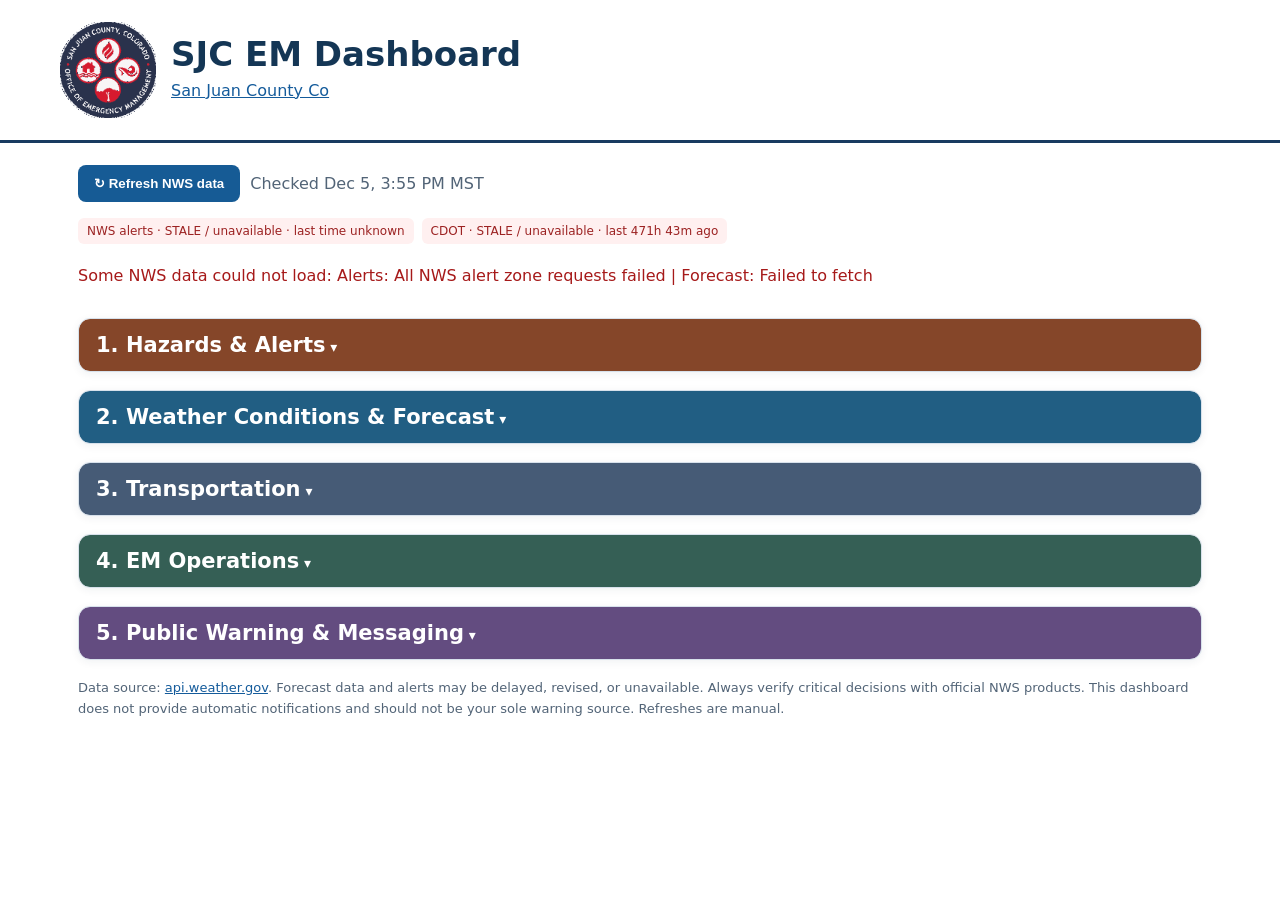
==== index.html @ 0d963f02 "Add separate lifeline capability readiness review with evidence and CSV export" ====
<!doctype html><html lang="en"><head><meta charset="utf-8"><meta name="viewport" content="width=device-width,initial-scale=1"><title>SJC EM Dashboard</title><style>
:root{font-family:system-ui,-apple-system,Segoe UI,sans-serif;color:#172334;background:#fff}
*{box-sizing:border-box}body{margin:0;background:#fff}header{background:#fff;border-bottom:3px solid #183b60;padding:22px max(18px,calc((100vw - 1160px)/2))}
h1{margin:0;font-size:clamp(24px,4vw,34px);color:#143655}header p{margin:7px 0;color:#536477}
.wrap{max-width:1160px;margin:auto;padding:22px 18px 55px}.bar{display:flex;flex-wrap:wrap;gap:10px;align-items:center;margin-bottom:16px}
button{border:0;border-radius:8px;background:#165b95;color:#fff;font-weight:700;padding:11px 16px;cursor:pointer}button:disabled{opacity:.6;cursor:wait}
.muted,.meta{color:#526477}.meta{font-size:13px;line-height:1.5}.grid{display:grid;grid-template-columns:1.15fr .85fr;gap:18px}
@media(max-width:760px){.grid{grid-template-columns:1fr}}section{background:#fff;border:1px solid #d7e0e8;border-radius:12px;padding:18px;margin-bottom:18px;box-shadow:0 2px 9px #142f4510}
h2{margin:0 0 12px;font-size:20px;color:#153d60}.alert{border-left:5px solid #e8a923;background:#fff9e9;border-radius:7px;padding:13px;margin:12px 0}
.alert.warning{border-left-color:#c72c2c;background:#fff0f0}.alert.watch{border-left-color:#c68c00}.alert h3{margin:0 0 7px}.alert p{margin:7px 0;white-space:pre-wrap}
a{color:#145b9b}.forecast{border-top:1px solid #dce4eb;padding:12px 0}.forecast:first-of-type{border-top:0}.forecast strong{display:block}.forecast small{color:#526477}.forecast p{margin:5px 0}
.hours{display:flex;gap:10px;overflow:auto}.hour{flex:0 0 138px;background:#f0f5fa;border:1px solid #dbe5ef;border-radius:9px;padding:12px}.hour strong{display:block;margin:8px 0;font-size:22px}
.status{padding:8px 0 15px}.error{color:#a61919}.pill{display:inline-block;background:#e7f0f8;border-radius:20px;padding:4px 9px;font-size:12px;margin:4px 4px 0 0}
textarea{width:100%;height:230px;background:#fff;color:#172334;border:1px solid #b9c9d6;border-radius:8px;padding:12px;line-height:1.5;resize:vertical}
footer{color:#526477;font-size:13px;line-height:1.6}.count{font-size:30px;font-weight:800}.cards{display:grid;grid-template-columns:repeat(5,minmax(0,1fr));gap:10px;margin-bottom:18px}
@media(max-width:900px){.cards{grid-template-columns:repeat(2,minmax(0,1fr))}}.tile{border:1px solid #d7e0e8;border-radius:10px;padding:13px;background:#f8fafc}
.tile strong{display:block;margin-bottom:5px;font-size:14px}.tile .count{color:#143d60}.tile small{color:#526477}.tile.active{border-color:#c57923;background:#fff8e9}
.changes{background:#f2f7fb;border-left:4px solid #165b95;padding:12px;border-radius:6px;white-space:pre-wrap}
.filters{display:flex;flex-wrap:wrap;gap:8px;margin:12px 0}.filters button{background:#eef3f7;color:#25425b;border:1px solid #cbd9e4;padding:7px 11px;font-size:13px}.filters button.selected{background:#165b95;color:white}
.note{font-size:13px;color:#536477}

.cdot-segment{border-top:1px solid #dce4eb;padding:12px 0}.cdot-segment h3{margin:0 0 5px;font-size:16px}.cdot-segment p{margin:5px 0}.cdot-status{border-left:4px solid #165b95;background:#f1f7fb;padding:10px}.cdot-status.bad{border-color:#b32121;background:#fff1f1}
 .freshness{display:flex;flex-wrap:wrap;gap:8px;margin:0 0 14px}.freshness span{font-size:12px;background:#eef3f7;border-radius:6px;padding:6px 9px;color:#25425b}.freshness .stale{background:#fff0f0;color:#9c2222}.compact-toggle{font:inherit;color:#153d60;cursor:pointer;font-weight:700;font-size:20px;list-style:none}.compact-toggle::-webkit-details-marker{display:none}.compact-toggle:after{content:' ▾';font-size:14px;color:#526477}.compact-details[open]>.compact-toggle:after{content:' ▴'}.compact-details>.compact-toggle{margin-bottom:10px}.compact-details .meta{margin-bottom:8px}  .lifelines-row{margin:0;padding:8px 0;text-align:center}.lifelines-row img{display:block;width:100%;max-width:700px;height:auto;margin:0 auto;object-fit:contain}.lifelines-row figcaption{font-size:12px;color:#526477;margin-top:5px} 
.lifeline-grid{display:grid;grid-template-columns:repeat(4,minmax(0,1fr));gap:10px;margin:12px 0}.lifeline-tile{display:flex;flex-direction:column;align-items:center;gap:7px;background:#f8fafc;color:#183b60;border:1px solid #d7e0e8;padding:12px 6px;border-radius:10px;min-width:0;font-weight:500}.lifeline-tile:hover,.lifeline-tile:focus-visible{outline:2px solid #165b95;outline-offset:1px}.lifeline-symbol{display:block;width:94px;height:94px;max-width:100%;border:5px solid #858c95;border-radius:50%;background-image:url('./lifelines-blue-row.png');background-repeat:no-repeat;background-size:800% auto;background-color:white}.lifeline-name{font-size:12px;line-height:1.3;min-height:31px}.lifeline-condition{font-size:12px;font-weight:700}.lifeline-tile[data-condition="green"] .lifeline-symbol{border-color:#35864b}.lifeline-tile[data-condition="yellow"] .lifeline-symbol{border-color:#d09a10}.lifeline-tile[data-condition="red"] .lifeline-symbol{border-color:#be3030}.lifeline-editor{border-top:1px solid #d7e0e8;padding-top:14px;margin-top:12px}.lifeline-editor label{display:block;font-size:14px;margin:8px 0}.lifeline-editor select{width:100%;max-width:340px;padding:9px;border:1px solid #b9c9d6;border-radius:7px;background:white}.lifeline-editor textarea{height:85px;display:block;max-width:650px;margin-bottom:10px}@media(max-width:600px){.lifeline-grid{grid-template-columns:repeat(2,minmax(0,1fr))}.lifeline-symbol{width:86px;height:86px}}

/* FEMA component-level lifelines */
.lifeline-legend{display:flex;flex-wrap:wrap;gap:12px;font-size:12px;color:#435a70;margin:10px 0}.lifeline-grid{display:grid;grid-template-columns:repeat(4,minmax(0,1fr));gap:10px;margin:12px 0}.lifeline-tile{display:flex;flex-direction:column;align-items:center;gap:7px;background:#f8fafc;color:#183b60;border:1px solid #d7e0e8;padding:12px 6px;border-radius:10px;min-width:0;font-weight:500}.lifeline-tile:hover,.lifeline-tile:focus-visible{outline:2px solid #165b95;outline-offset:1px}.lifeline-ring{width:104px;height:104px;max-width:100%;border:5px solid #858c95;border-radius:50%;display:flex;align-items:center;justify-content:center;background:white;overflow:hidden}.lifeline-symbol{width:94px;height:94px;flex:none;display:block;background-image:url('./lifelines-blue-row.png');background-repeat:no-repeat;background-size:800% 100%;background-color:white}.lifeline-name{font-size:12px;line-height:1.3;min-height:31px}.lifeline-condition{font-size:12px;font-weight:700}.lifeline-tile[data-condition="green"] .lifeline-ring{border-color:#35864b}.lifeline-tile[data-condition="yellow"] .lifeline-ring{border-color:#d09a10}.lifeline-tile[data-condition="red"] .lifeline-ring{border-color:#be3030}.lifeline-editor{border-top:1px solid #d7e0e8;padding-top:14px;margin-top:12px}.lifeline-editor h3{font-size:17px;color:#153d60;margin:16px 0 8px}.lifeline-editor label{display:block;font-size:14px;margin:10px 0 5px;font-weight:600}.lifeline-editor select,.lifeline-editor input{display:block;width:100%;max-width:650px;padding:9px;border:1px solid #b9c9d6;border-radius:7px;background:white;color:#172334}.lifeline-editor textarea{height:85px;display:block;max-width:650px;margin-bottom:10px}.lifeline-component{border:1px solid #d7e0e8;border-radius:8px;margin:9px 0;padding:11px;background:#fbfcfe}.lifeline-component summary{font-weight:650;cursor:pointer;color:#153d60}.lifeline-component .component-meta{font-size:12px;color:#536477;padding:5px 0}.lifeline-component button{margin-top:8px}.lifeline-component .component-fields{padding:7px 0}.lifeline-component textarea{height:75px}@media(max-width:600px){.lifeline-grid{grid-template-columns:repeat(2,minmax(0,1fr))}.lifeline-ring{width:96px;height:96px}.lifeline-symbol{width:86px;height:86px;background-size:800% 100%}}
.cdot-coverage{display:grid;grid-template-columns:repeat(3,minmax(0,1fr));gap:8px;margin:12px 0}.cdot-coverage>div{padding:10px;border:1px solid #d7e0e8;border-radius:8px;background:#f8fafc;font-size:13px}.cdot-coverage strong{display:block;color:#153d60;margin-bottom:4px}@media(max-width:600px){.cdot-coverage{grid-template-columns:1fr}}.em-tool-grid{display:grid;grid-template-columns:repeat(3,minmax(0,1fr));gap:10px}.em-tool-grid a{display:block;text-decoration:none;background:#f3f8fc;border:1px solid #cbdce9;border-radius:9px;padding:14px}.em-tool-grid a:hover,.em-tool-grid a:focus-visible{background:#e8f2fa;outline:2px solid #165b95}.em-tool-grid strong{display:block;font-size:15px;color:#145b9b}.em-tool-grid span{display:block;font-size:12px;color:#526477;margin-top:5px}@media(max-width:760px){.em-tool-grid{grid-template-columns:1fr}}
/* County hazards snapshot: alert signals are not risk assessments */
.hazard-grid{display:grid;grid-template-columns:repeat(3,minmax(0,1fr));gap:10px}.hazard-item{border:1px solid #d7e0e8;border-radius:9px;padding:12px;background:#f8fafc}.hazard-item strong{display:block;color:#153d60;margin-bottom:5px}.hazard-item .hazard-status{font-weight:700;font-size:13px}.hazard-item .hazard-status.detected{color:#a61919}.hazard-item p{margin:6px 0;font-size:13px;color:#526477}.hazard-item a{font-size:13px}@media(max-width:800px){.hazard-grid{grid-template-columns:repeat(2,minmax(0,1fr))}}@media(max-width:520px){.hazard-grid{grid-template-columns:1fr}}
.hazard-flood{grid-column:span 2}.hazard-flood summary{cursor:pointer;list-style-position:outside}.hazard-flood summary strong{display:inline;margin-right:9px}.hazard-links{padding-left:21px;margin:12px 0}.hazard-links li{margin:8px 0}.hazard-links a{overflow-wrap:anywhere}@media(max-width:520px){.hazard-flood{grid-column:span 1}}.gauge-panel{margin:10px 0;padding:10px;background:#fff;border:1px solid #d7e0e8;border-radius:8px}.gauge-reading{border-bottom:1px solid #e3eaf0;padding:8px 0;font-size:13px;line-height:1.8}.gauge-reading:last-of-type{border-bottom:0}.gauge-reading strong{display:block}.gauge-reading small{color:#526477}.hazard-geologic label{display:block;font-weight:650;font-size:13px;margin:12px 0 5px}.hazard-geologic textarea{height:100px;min-height:80px}.hazard-geologic button{margin:8px 0;font-size:13px;padding:8px 12px}.hazard-drought{grid-column:span 2}.drought-stats{display:grid;grid-template-columns:repeat(5,minmax(0,1fr));gap:5px;margin:10px 0}.drought-stats>div{border:1px solid #d7e0e8;border-radius:7px;padding:7px;text-align:center;background:white}.drought-stats strong,.drought-stats span{display:block;font-size:13px}.drought-stats span{font-weight:700;margin-top:3px}@media(max-width:520px){.hazard-drought{grid-column:span 1}.drought-stats{grid-template-columns:repeat(3,minmax(0,1fr))}}.hazard-item details>summary{cursor:pointer;color:#153d60;font-weight:700;line-height:1.5}.hazard-item details>summary:hover{color:#165b95}.hazard-item details[open]>summary{margin-bottom:10px}.hazard-item details>summary:focus-visible{outline:2px solid #165b95;outline-offset:3px}.hazard-item textarea{width:100%;max-height:150px}.hazard-item details[open]{min-height:65px}.hazard-attachments{border-top:1px solid #dae0e7;margin-top:13px;padding-top:10px}.hazard-attachments label{display:block;font-weight:700;font-size:13px;margin-bottom:5px}.hazard-attachments input{max-width:100%;font-size:13px}.hazard-file-row{padding:5px 0;overflow-wrap:anywhere}.hazard-file-row button{padding:3px 8px;font-size:11px;margin-left:7px}.operations-links{display:grid;grid-template-columns:repeat(4,minmax(0,1fr));gap:10px}.operations-links a{display:flex;flex-direction:column;gap:7px;padding:14px;text-decoration:none;border:1px solid #cbd6df;border-radius:9px;background:#f7fafd;color:#143655}.operations-links a:hover,.operations-links a:focus-visible{border-color:#165b95;background:#eaf3fb}.operations-links a span{font-size:13px;color:#526477;line-height:1.4}@media(max-width:800px){.operations-links{grid-template-columns:repeat(2,minmax(0,1fr))}}@media(max-width:480px){.operations-links{grid-template-columns:1fr}}.cdot-changes-inline{margin-top:16px;border-top:1px solid #d7e0e8;padding-top:12px}.cdot-changes-inline summary{cursor:pointer;color:#143655;padding:7px 0}.cdot-changes-inline[open] summary{margin-bottom:9px}.dashboard-group{margin:18px 0;padding:15px;border:1px solid #d7e1eb;border-radius:12px}.dashboard-group>h2{margin:0 0 12px;color:#143655}.dashboard-group>section{margin:12px 0}.dashboard-subpanel{margin:11px 0;border:1px solid #d7e1eb;border-radius:9px;padding:10px}.dashboard-subpanel>summary{font-weight:700;color:#143655;cursor:pointer;padding:5px}.dashboard-subpanel[open]>summary{margin-bottom:12px}.dashboard-subpanel>section{margin:0;padding:4px 0;border:0;box-shadow:none}.dashboard-group .operations-links{grid-template-columns:repeat(auto-fit,minmax(180px,1fr))}@media(max-width:640px){.dashboard-group{padding:10px}}
/* Primary navigation sections: restrained color coding; warnings retain their own severity colors. */
.dashboard-group{overflow:hidden}
.dashboard-group>h2{padding:13px 16px;margin:-15px -15px 15px;border-radius:11px 11px 0 0;color:#fff;letter-spacing:.01em}
#dashboard-hazards>h2{background:#854629}
#dashboard-weather>h2{background:#215e83}
#dashboard-transportation>h2{background:#465b76}
#dashboard-operations>h2{background:#355f55}
#dashboard-warning>h2{background:#634c80}
@media(max-width:640px){.dashboard-group>h2{margin:-10px -10px 13px;padding:12px}}

/* Actual visible main headers are generated as summary.compact-toggle by makeCompact(). */
.dashboard-group>.compact-details{margin:0}
.dashboard-group>.compact-details>summary.compact-toggle{
 display:block;cursor:pointer;list-style:none;margin:-15px -15px 15px;
 padding:14px 17px;color:#fff;font-size:21px;font-weight:750;
 border-radius:11px 11px 0 0;
}
.dashboard-group>.compact-details>summary.compact-toggle::-webkit-details-marker{display:none}
.dashboard-group>.compact-details>summary.compact-toggle::after{color:#fff}
.dashboard-group>.compact-details:not([open])>summary.compact-toggle{margin-bottom:-15px;border-radius:11px}
#dashboard-hazards>.compact-details>summary.compact-toggle{background:#854629}
#dashboard-weather>.compact-details>summary.compact-toggle{background:#215e83}
.noaa-nested-panel>.compact-details>summary.compact-toggle{background:#286c8b;color:#fff;padding:10px 13px;border-radius:7px;margin:0;font-size:16px}.noaa-nested-panel{margin-top:16px}.noaa-nested-panel>.compact-details{margin:0}.noaa-nested-panel>.compact-details>summary.compact-toggle::after{color:#fff}
#dashboard-transportation>.compact-details>summary.compact-toggle{background:#465b76}
#dashboard-operations>.compact-details>summary.compact-toggle{background:#355f55}
#dashboard-warning>.compact-details>summary.compact-toggle{background:#634c80}
@media(max-width:640px){
 .dashboard-group>.compact-details>summary.compact-toggle{margin:-10px -10px 12px;padding:12px 13px;font-size:18px}
 .dashboard-group>.compact-details:not([open])>summary.compact-toggle{margin-bottom:-10px}
}
.nws-dss-panel{border:2px solid #a74d29;background:#fff9f2;border-radius:10px;padding:14px 17px;margin-bottom:14px}.nws-dss-panel h2{margin-top:0}.nws-dss-primary{display:inline-block;background:#854629;color:#fff!important;padding:11px 16px;border-radius:7px;font-weight:750;text-decoration:none}.nws-dss-primary:hover{background:#63341e}.nws-dss-shortcut{border-left:4px solid #854629;padding:10px 13px;background:#fff9f2;border-radius:6px}.nws-dss-shortcut .meta{display:block;margin-top:4px}.dss-freshness{font-size:14px;padding:9px 12px;margin:8px 0;border-radius:6px;background:#eef4f9;color:#19364d;font-weight:650}.dss-freshness.dss-stale{background:#fff1d9;color:#805010}.dss-freshness.dss-error{background:#fce9e8;color:#8a2b28}.noaa-experimental{display:inline-block;font-size:11px;letter-spacing:.06em;background:#fff1d4;color:#77440c;padding:3px 7px;border-radius:5px;vertical-align:middle}.noaa-river-grid{display:grid;grid-template-columns:repeat(auto-fit,minmax(230px,1fr));gap:12px;margin:12px 0}.noaa-river-card{border:1px solid #d4e0e8;border-radius:9px;padding:13px;background:#f7fafc;overflow-wrap:anywhere}.noaa-river-card h3{margin:0 0 7px;font-size:17px}.noaa-river-card p{margin:6px 0}.noaa-river-card .meta{font-size:12px}.noaa-river-status-bad{color:#9c3f21;font-weight:650}.noaa-model-layer{border-top:1px solid #ccdae3;margin-top:12px;padding-top:10px}.noaa-model-layer h4{margin:0 0 7px;font-size:14px}.noaa-model-layer input{padding:8px;margin-right:6px}.noaa-model-layer button{font-size:12px;margin:5px 0}.cdot-intel-grid{display:grid;grid-template-columns:repeat(auto-fit,minmax(245px,1fr));gap:10px;margin:12px 0}.cdot-intel-card{background:#f7fafc;border:1px solid #d6e0e8;border-radius:9px;padding:12px;overflow-wrap:anywhere}.cdot-intel-card p{margin:7px 0;font-size:13px}.cdot-intel-card strong{color:#183a57}.cdot-intel-status{font-size:13px;background:#eef4f7;border-radius:7px;padding:9px 11px;margin:9px 0}.cdot-intel-status.warning{background:#fff1e1;color:#824614;font-weight:600}.cdot-intel-card .meta{font-size:12px}.cdot-intel-card .closure{color:#9e2e25;font-weight:750}.site-brand{display:flex;align-items:center;gap:15px;min-width:0}.site-seal{width:96px;height:96px;object-fit:contain;flex:0 0 96px}.site-brand-text{min-width:0}@media(max-width:520px){.site-brand{gap:10px}.site-seal{width:72px;height:72px;flex-basis:72px}.site-brand h1{font-size:clamp(21px,5vw,27px)}header{padding-top:14px;padding-bottom:14px}}</style></head><body><header><div class="site-brand"><img class="site-seal" alt="San Juan County Colorado Office of Emergency Management seal" width="96" height="96" src="[data-uri]"><div class="site-brand-text"><h1>SJC EM Dashboard</h1><p><a href="https://sanjuancounty.colorado.gov/OEM" target="_blank" rel="noopener noreferrer">San Juan County Co</a></p></div></div></header><main class="wrap"><div class="bar"><button id="refresh">↻ Refresh NWS data</button><span class="muted" id="updated">Not loaded yet</span></div><div class="freshness" aria-label="Data freshness"><span id="nws-freshness">NWS · Not checked</span><span id="cdot-freshness">CDOT · Loading</span></div><div class="status" id="status" role="status">Loading official NWS data…</div><div class="cards" id="categoryCards" aria-label="Weather hazard categories"></div>
<section class="dashboard-group" id="dashboard-hazards"><h2>1. Hazards &amp; Alerts</h2><p class="nws-dss-shortcut"><strong>NWS Decision Support:</strong> <a href="https://www.weather.gov/media/gjt/DssPacket.pdf" target="_blank" rel="noopener noreferrer">Open latest Grand Junction DSS Packet (PDF) ↗</a> <span class="meta">Review before operational decisions; issuance time is shown inside the PDF.</span></p><div id="changes" hidden aria-hidden="true"></div><section><h2>Active county alerts</h2><div class="meta">NWS alert monitoring: San Juan County (COC111), Northwestern San Juan Mountains (COZ018), Southwest San Juan Mountains (COZ019), and fire weather zone COZ295. Zones extend beyond the county and some warnings have elevation limits; verify each alert's affected area.</div><div class="filters" id="filters"></div><div id="alerts">Loading…</div><p class="meta"><a href="https://forecast.weather.gov/MapClick.php?lat=37.811&lon=-107.665" target="_blank" rel="noopener">Official Silverton forecast ↗</a> · <a href="https://www.weather.gov/gjt/" target="_blank" rel="noopener">NWS Grand Junction ↗</a></p></section><section id="hazards-section" aria-label="County hazards overview"><h2>Hazards Situational Awareness</h2><p class="meta">Operational awareness only. Counts reflect matching NWS alerts returned for the county and surrounding forecast zones, not a hazard risk rating. A zero count is <strong>not</strong> an all-clear. Verify geographic and elevation coverage.</p><div id="hazard-grid" class="hazard-grid" aria-live="polite"><p class="meta">Loading hazard information…</p></div><p class="meta">Avalanche, wildfire, transportation, and other non-NWS hazards require separate official-source review. This section does not issue public warnings.</p><section id="dashboard-noaa" class="noaa-nested-panel"><details class="compact-details"><summary class="compact-toggle">NOAA River Forecast &amp; Flood Outlook <span class="noaa-experimental">EXPERIMENTAL</span></summary><section><p class="meta">Two separate layers: official NOAA river forecasts where available and experimental National Water Model streamflow guidance where a creek-specific reach is positively verified. For Cement and Mineral Creek, reach identification may need manual confirmation. Experimental integration for the Animas River, Cement Creek, and Mineral Creek. NOAA coverage is not guaranteed at every USGS gauge. Do not use as the sole basis for warnings or operational decisions.</p><div id="noaa-river-status" class="meta" role="status">NOAA data not yet checked.</div><button type="button" id="noaa-river-refresh">↻ Check NOAA forecasts</button><div id="noaa-river-cards" class="noaa-river-grid" aria-live="polite"><p class="meta">Open this section to check NOAA coverage.</p></div><p class="meta"><a target="_blank" rel="noopener noreferrer" href="https://water.noaa.gov/">Official NOAA river map ↗</a> · <a target="_blank" rel="noopener noreferrer" href="https://api.water.noaa.gov/nwps/v1/docs/">NWPS API documentation ↗</a>. Observations and forecasts are distinct; modeled streamflow guidance is not an official NWS river forecast. Verify NWS flood warnings separately.</p></section></details></section></section></section><section class="dashboard-group" id="dashboard-weather"><h2>2. Weather Conditions &amp; Forecast</h2><section id="nws-dss-packet" class="nws-dss-panel" aria-label="Critical NWS decision support packet and contacts"><div id="dss-freshness" class="dss-freshness" role="status" aria-live="polite">DSS packet update status: checking…</div><h2>NWS Decision Support Packet · Critical Operational Reference</h2><p><a class="nws-dss-primary" href="https://www.weather.gov/media/gjt/DssPacket.pdf" target="_blank" rel="noopener noreferrer" id="dss-pdf-link">Open latest NWS Grand Junction DSS Packet (PDF) ↗</a></p><p class="meta">Official NWS briefing with weather hazards, timing, impacts, and maps. This links to the NWS-hosted PDF, which can be updated in place; check the issuance time inside the packet and verify current alerts.</p><p><strong>For immediate assistance, call us with your questions and reports at <a href="tel:+19702569463">970-256-9463</a>.</strong> If you would like to submit weather reports and/or photos, please email <a href="mailto:nws.grandjunction@noaa.gov">nws.grandjunction@noaa.gov</a>.</p><p class="meta">Contact number above is the reporting number provided for this dashboard; the DSS Packet may display a different office number.</p></section><section><h2>Silverton forecast</h2><div class="meta">Representative point forecast, not a county-wide mountain forecast.</div><div id="forecast">Loading…</div></section><section><h2>Next 12 hours · Silverton</h2><div id="hourly" class="hours">Loading…</div></section><section id="local-weather-stations" aria-label="Local weather station resources">
<h2>Local Weather Station Observations</h2>
<p class="meta">Open nearby weather-station networks in a new tab to review current conditions. Station availability and reporting times vary. Verify observations before operational use.</p>
<div class="em-tool-grid">
<a href="https://ambientweather.net/dashboard/512b9228e449178b21daceec3aab7d92" target="_blank" rel="noopener noreferrer"><strong>Ambient Weather · Silverton ↗</strong><span>Public Ambient Weather dashboard and local station observations · Opens in a new tab</span></a>
<a href="https://avalanche.state.co.us/weather/weather-stations?within=6&amp;units=imperial#zone-northern-san-juan" target="_blank" rel="noopener noreferrer"><strong>CAIC · Northern San Juan Weather Stations ↗</strong><span>Colorado Avalanche Information Center station observations in imperial units · Opens in a new tab</span></a>
</div>
</section></section><section class="dashboard-group" id="dashboard-transportation"><h2>3. Transportation</h2><section id="cdot-section"><h2>CDOT 550 Durango-Ouray</h2><p class="meta">CDOT road surface reports and forecasts. This feed does <strong>not</strong> confirm whether the highway is open or closed. Approximate geographic filter; unlisted sections have unknown conditions. <a href="https://www.cotrip.org/" target="_blank" rel="noopener">Verify with COtrip</a>.</p><div id="cdot-status" class="cdot-status bad" role="status">CDOT data loading…</div><div id="cdot-corridor-coverage" class="cdot-coverage" aria-label="US 550 corridor coverage"></div><div id="cdot-segments"></div><p class="meta">Feed retrieval scheduled approximately every 30 minutes. Operator observations may be older than retrieval. Always verify current conditions before travel.</p><details id="cdot-changes-section" class="cdot-changes-inline"><summary><strong>Changes since previous check</strong></summary><p class="meta">Compares CDOT operator road-surface reports between successful scheduled retrievals, not browser refreshes. Missing reports do not establish road closures or all-clear conditions.</p><div id="cdot-change-status" class="changes">Loading CDOT change history…</div><div id="cdot-change-list"></div></details></section>
<section id="cdot-alerts-panel"><h2>US 550 Closures, Restrictions &amp; Incidents</h2>
<p class="meta">CDOT public road-alert feed for the Durango–Ouray corridor. A missing alert does <strong>not</strong> establish that US 550 is open. Confirm closures and reopening with COtrip or CDOT.</p>
<div id="cdot-alerts-status" class="cdot-intel-status">Not checked yet.</div><div id="cdot-alerts-list" class="cdot-intel-grid"></div>
<p class="meta"><a href="https://www.cotrip.org/" target="_blank" rel="noopener noreferrer">Verify official closures and restrictions on COtrip ↗</a></p></section>
<section id="cdot-rwis-panel"><h2>Roadside Weather Stations · US 550</h2>
<p class="meta">CDOT roadside sensor observations near the corridor. Station availability, reporting age, and individual sensor fields vary. Raw numerical sensor units are not independently confirmed here.</p>
<div id="cdot-rwis-status" class="cdot-intel-status">Not checked yet.</div><div id="cdot-rwis-list" class="cdot-intel-grid"></div>
<p class="meta"><a href="https://maps.codot.gov/server/rest/services/Hosted/CoTrip_Weather_Stations_%28Live%29_Public_View/FeatureServer/0" target="_blank" rel="noopener noreferrer">Source: CDOT public RWIS layer ↗</a></p></section>
<section id="cdot-visual-panel"><h2>Traffic Cameras &amp; Message Signs</h2>
<p class="meta">Check CDOT's live map for road images and current traveler messages. Live camera snapshots and sign text are <strong>not yet integrated</strong> into this dashboard.</p>
<div class="cdot-intel-grid"><div class="cdot-intel-card"><strong>US 550 cameras</strong><p>Check visibility, snow cover and travel conditions. Verify the image capture time.</p><a href="https://www.cotrip.org/" target="_blank" rel="noopener noreferrer">Open COtrip camera map ↗</a></div><div class="cdot-intel-card"><strong>Electronic message signs</strong><p>Review CDOT's current traveler advisories and posted restrictions.</p><a href="https://www.cotrip.org/" target="_blank" rel="noopener noreferrer">Open COtrip message signs ↗</a></div></div></section>
<p class="meta"><button type="button" id="cdot-intel-refresh">↻ Refresh CDOT alerts and weather stations</button> · Official CDOT reporting may lag field conditions.</p>
</section><section class="dashboard-group" id="dashboard-operations"><h2>4. EM Operations</h2><section id="operations-section" aria-label="Operational communications and dispatch"><h2>Communications &amp; Dispatch</h2><p class="meta">Direct access to agency systems. Each portal opens in a new tab; login and incident data stay with the provider.</p><div class="operations-links">
<a href="https://web.groupme.com/chats" target="_blank" rel="noopener noreferrer"><strong>GroupMe ↗</strong><span>Interagency coordination and group discussions</span></a>
<a href="https://interface.active911.com/" target="_blank" rel="noopener noreferrer"><strong>Active911 ↗</strong><span>Dispatch notifications and responder coordination</span></a>
<a href="https://colorado.webeocasp.com/colorado/ui" target="_blank" rel="noopener noreferrer"><strong>Colorado WebEOC ↗</strong><span>Incident management and situational reporting</span></a>

</div></section><section><h2>Emergency management overview</h2><div id="overview" class="meta">Loading…</div></section><section aria-label="EM Operational Tools"><h2>EM Operational Tools</h2><p class="note">External emergency management systems · Authorized access required.</p><div class="em-tool-grid"><a href="https://crisistrack.juvare.com/ctc2/console.jsp" target="_blank" rel="noopener noreferrer"><strong>Crisis Track ↗</strong><span>Damage assessment and documentation</span></a></div></section><section id="capability-readiness" aria-label="Community lifeline capability readiness">
<h2>Community Lifelines · Capability Readiness</h2>
<p class="note"><strong>Preparedness assessment, not current incident status.</strong> This records whether county and partner agencies can stabilize essential functions if disrupted. Use the existing Lifelines · Initial Assessment below for actual incident impacts. Values are manually entered and saved <strong>only in this browser</strong>; they are not shared across responders.</p>
<div class="lifeline-legend"><span>⚪ Not assessed</span><span>🔴 Significant gap</span><span>🟡 Partially demonstrated</span><span>🟢 Demonstrated</span></div>
<p id="capability-count" class="note" aria-live="polite">No capabilities assessed.</p>
<div id="capability-list" class="lifeline-grid"></div>
<div id="capability-panel" class="lifeline-editor" hidden>
<h3 id="capability-heading">Capability review</h3>
<label for="capability-rating">Evidence-based readiness</label>
<select id="capability-rating"><option value="unassessed">Not assessed</option><option value="gap">Significant gap</option><option value="partial">Partially demonstrated</option><option value="demonstrated">Demonstrated (tested)</option></select>
<label for="capability-owner">Lead / responsible partner</label><input id="capability-owner" placeholder="Department, agency or utility">
<label for="capability-target">Minimum stabilization capability / target</label><textarea id="capability-target" placeholder="What must function and within what timeframe?"></textarea>
<label for="capability-evidence">Evidence / last validated exercise or incident</label><textarea id="capability-evidence" placeholder="Exercise date, field demonstration, equipment checks, documentation"></textarea>
<label for="capability-gap">Dependencies, gaps and corrective action</label><textarea id="capability-gap" placeholder="What could fail, next step, action owner and due date"></textarea>
<button type="button" id="capability-save">Save capability review</button><p class="note" id="capability-stamp"></p></div>
<div class="bar"><button type="button" id="capability-export">Export readiness CSV</button><button type="button" id="capability-clear" style="background:#58697a">Clear readiness assessments</button></div>
<p class="note">The CSV exports one row per lifeline for the companion assessment spreadsheet. No automatic green ratings are inferred from the weather, roads or hazard feeds.</p>
</section><section aria-label="Lifelines"><h2>Lifelines · Initial Assessment</h2><p class="note">FEMA Community Lifelines · Initial manual community-impact assessments; not live service monitoring. <a href="https://rutschblock.github.io/SJC-EOC-Dashboard/" target="_blank" rel="noopener noreferrer">Open EOC Dashboard ↗</a> for incident coordination.</p><div class="lifeline-legend"><span>⚪ Unknown</span><span>🟢 Minimal</span><span>🟡 Moderate</span><span>🔴 Significant</span></div><p id="lifeline-summary" class="note" aria-live="polite">Eight lifelines · No assessments recorded</p><div class="lifeline-grid"><button type="button" class="lifeline-tile" data-lifeline="0" data-condition="unknown" aria-label="Safety and Security: Unknown; open assessment"><span class="lifeline-ring"><span class="lifeline-symbol" style="background-position:0.00000% center" aria-hidden="true"></span></span><span class="lifeline-name">Safety and Security</span><span class="lifeline-condition">Unknown</span></button><button type="button" class="lifeline-tile" data-lifeline="1" data-condition="unknown" aria-label="Food, Hydration, Shelter: Unknown; open assessment"><span class="lifeline-ring"><span class="lifeline-symbol" style="background-position:14.28571% center" aria-hidden="true"></span></span><span class="lifeline-name">Food, Hydration, Shelter</span><span class="lifeline-condition">Unknown</span></button><button type="button" class="lifeline-tile" data-lifeline="2" data-condition="unknown" aria-label="Health and Medical: Unknown; open assessment"><span class="lifeline-ring"><span class="lifeline-symbol" style="background-position:28.57143% center" aria-hidden="true"></span></span><span class="lifeline-name">Health and Medical</span><span class="lifeline-condition">Unknown</span></button><button type="button" class="lifeline-tile" data-lifeline="3" data-condition="unknown" aria-label="Water Systems: Unknown; open assessment"><span class="lifeline-ring"><span class="lifeline-symbol" style="background-position:42.85714% center" aria-hidden="true"></span></span><span class="lifeline-name">Water Systems</span><span class="lifeline-condition">Unknown</span></button><button type="button" class="lifeline-tile" data-lifeline="4" data-condition="unknown" aria-label="Energy: Unknown; open assessment"><span class="lifeline-ring"><span class="lifeline-symbol" style="background-position:57.14286% center" aria-hidden="true"></span></span><span class="lifeline-name">Energy</span><span class="lifeline-condition">Unknown</span></button><button type="button" class="lifeline-tile" data-lifeline="5" data-condition="unknown" aria-label="Communications: Unknown; open assessment"><span class="lifeline-ring"><span class="lifeline-symbol" style="background-position:71.42857% center" aria-hidden="true"></span></span><span class="lifeline-name">Communications</span><span class="lifeline-condition">Unknown</span></button><button type="button" class="lifeline-tile" data-lifeline="6" data-condition="unknown" aria-label="Transportation: Unknown; open assessment"><span class="lifeline-ring"><span class="lifeline-symbol" style="background-position:85.71429% center" aria-hidden="true"></span></span><span class="lifeline-name">Transportation</span><span class="lifeline-condition">Unknown</span></button><button type="button" class="lifeline-tile" data-lifeline="7" data-condition="unknown" aria-label="Hazardous Materials: Unknown; open assessment"><span class="lifeline-ring"><span class="lifeline-symbol" style="background-position:100.00000% center" aria-hidden="true"></span></span><span class="lifeline-name">Hazardous Materials</span><span class="lifeline-condition">Unknown</span></button></div><div class="lifeline-editor" id="lifeline-editor" hidden><h3 id="lifeline-selected-name">Lifeline assessment</h3><p class="note">Overall condition is assigned by the assessor based on component impacts, not automatically calculated.</p><label for="lifeline-status">Overall lifeline condition</label><select id="lifeline-status"><option value="unknown">Unknown (gray)</option><option value="green">Minimal impact (green)</option><option value="yellow">Moderate impact (yellow)</option><option value="red">Significant impact (red)</option></select><label for="lifeline-source">Assessment source / validating partner</label><input id="lifeline-source" placeholder="Agency, contact, field report or situation report"><label for="lifeline-notes">Overall assessment / key priorities</label><textarea id="lifeline-notes" rows="3" placeholder="Current situation, interdependencies and priority needs"></textarea><p id="lifeline-timestamp" class="note"></p><button type="button" id="lifeline-save">Save overall assessment</button><h3>FEMA lifeline components</h3><p class="note">Expand a component to record What? / So What? / Now What? / What's the Gap? / When?</p><div id="lifeline-components"></div></div><p class="note">Saved only in this browser. Assessments are not shared with other devices or incident partners. Unknown is the default until verified.</p></section></section><section class="dashboard-group" id="dashboard-warning"><h2>5. Public Warning &amp; Messaging</h2><div class="operations-links"><a href="https://agency.nixle.com/login/?next=/news/" target="_blank" rel="noopener noreferrer"><strong>Nixle / Everbridge ↗</strong><span>Public notification and alert management</span></a></div><section><h2>Public-information draft</h2><p class="meta">Generated from available NWS alert text. Review before posting; not an automatic public warning.</p><textarea id="summary" readonly></textarea><p><button id="copy">Copy summary</button></p></section></section><footer>Data source: <a href="https://api.weather.gov/" target="_blank" rel="noopener">api.weather.gov</a>. Forecast data and alerts may be delayed, revised, or unavailable. Always verify critical decisions with official NWS products. This dashboard does not provide automatic notifications and should not be your sole warning source. Refreshes are manual.</footer></main><script>
const BASE='https://api.weather.gov', LAT=37.811, LON=-107.665, ALERT_ZONES=['COC111','COZ018','COZ019','COZ295'];
const $=id=>document.getElementById(id);
const esc=s=>String(s??'').replace(/[&<>"']/g,c=>({'&':'&amp;','<':'&lt;','>':'&gt;','"':'&quot;','\'':'&#39;'}[c]));
const fmt=d=>d?new Date(d).toLocaleString('en-US',{timeZone:'America/Denver',month:'short',day:'numeric',hour:'numeric',minute:'2-digit',timeZoneName:'short'}):'Not specified';
const categories=['Severe weather','Flooding','Winter storms','Fire weather','Other'];
let active=[],filter='All',lastSuccess=null;
const classify=a=>{
 const s=(a.event||'').toLowerCase();
 if(/flood|flash flood|hydrologic/.test(s))return 'Flooding';
 if(/fire weather|red flag|extreme fire|fire danger/.test(s))return 'Fire weather';
 if(/winter|snow|blizzard|ice storm|freezing rain|avalanche|wind chill|cold weather|freeze|frost/.test(s))return 'Winter storms';
 if(/thunderstorm|tornado|severe weather|high wind|wind advisory|dust storm|hail/.test(s))return 'Severe weather';
 return 'Other';
};
async function get(url){const r=await fetch(url,{headers:{Accept:'application/geo+json'}});if(!r.ok)throw Error('NWS API '+r.status+' ('+new URL(url).pathname+')');return r.json()}

// Hazard cards are a view of the existing deduplicated NWS feed, not an independent hazard determination.

const GAUGE_SITES=[
 ['09358000','Animas River at Silverton'],
 ['09358550','Cement Creek at Silverton'],
 ['09359010','Mineral Creek at Silverton'],
 ['09359020','Animas River below Silverton']
];
let gaugeState={readings:[],error:null,checked:0,loading:false};
function gaugeFormatTime(iso){return iso?fmt(iso):'Unavailable'}
function updateGaugePanel(){
 const el=document.getElementById('flood-gauges');if(!el)return;
 if(gaugeState.loading&&!gaugeState.readings.length){el.textContent='Retrieving USGS gauge observations…';return}
 if(gaugeState.error&&!gaugeState.readings.length){el.textContent='USGS observations unavailable: '+gaugeState.error+'. Verify directly at USGS.';return}
 el.innerHTML=GAUGE_SITES.map(([id,name])=>{
  const found=gaugeState.readings.filter(x=>x.id===id);
  const blocks=['00065','00060'].map(code=>{
   const a=found.find(x=>x.code===code);
   if(!a)return '<span>'+ (code==='00065'?'Stage':'Discharge')+': unavailable</span>';
   if(!a.fresh)return '<span>'+ (code==='00065'?'Stage':'Discharge')+': stale ('+esc(gaugeFormatTime(a.date))+')</span>';
   const unit=code==='00065'?'ft':'cfs';
   const trend=a.delta===null?'Trend unavailable':Math.abs(a.delta)<(code==='00065'?0.02:0.5)?'→ Stable':a.delta>0?'↑ Rising':'↓ Falling';
   return '<span>'+(code==='00065'?'Stage':'Discharge')+': <b>'+esc(a.value.toLocaleString('en-US',{maximumFractionDigits:2}))+' '+unit+'</b> · '+trend+'<small> ('+esc(gaugeFormatTime(a.date))+')</small></span>';
  }).join('<br>');
  return '<div class="gauge-reading"><strong>'+esc(name)+'</strong>'+blocks+'</div>';
 }).join('')+'<p class="meta">Trend compares latest observation with the closest reading approximately 3 hours earlier (2–4 h window). Stale means over 3 hours old. USGS provisional data may be revised. Observation stage is not flood stage; no automatic flood risk classification is made.</p>'+(gaugeState.error?'<p class="error">Partial feed error: '+esc(gaugeState.error)+'</p>':'');
}
async function loadFloodGauges(force=false){
 if(gaugeState.loading||(!force&&Date.now()-gaugeState.checked<5*60*1000))return;
 gaugeState.loading=true;updateGaugePanel();
 try{
  const url='https://waterservices.usgs.gov/nwis/iv/?format=json&sites='+GAUGE_SITES.map(x=>x[0]).join(',')+'&parameterCd=00060,00065&period=P2D&siteStatus=all';
  const resp=await fetch(url,{headers:{Accept:'application/json'}});if(!resp.ok)throw Error('USGS HTTP '+resp.status);
  const data=await resp.json();const observations=[];
  for(const ts of (data.value?.timeSeries||[])){
   const id=ts.sourceInfo?.siteCode?.[0]?.value,code=ts.variable?.variableCode?.[0]?.value;
   if(!id||!['00060','00065'].includes(code))continue;
   const vals=(ts.values||[]).flatMap(v=>v.value||[]).map(v=>({value:Number(v.value),date:v.dateTime,time:Date.parse(v.dateTime)})).filter(v=>Number.isFinite(v.value)&&Number.isFinite(v.time)).sort((a,b)=>a.time-b.time);
   if(!vals.length)continue;
   const latest=vals[vals.length-1],target=latest.time-3*3600000;
   const earlier=vals.filter(v=>v.time<=latest.time-2*3600000&&v.time>=latest.time-4*3600000).sort((a,b)=>Math.abs(a.time-target)-Math.abs(b.time-target))[0];
   observations.push({id,code,value:latest.value,date:latest.date,delta:earlier?latest.value-earlier.value:null,fresh:Date.now()-latest.time<=3*3600000&&Date.now()>=latest.time-15*60000});
  }
  gaugeState.readings=observations;gaugeState.error=observations.length?'': 'No USGS measurements returned';
 }catch(e){gaugeState.error=e.message;gaugeState.readings=[]}
 finally{gaugeState.loading=false;gaugeState.checked=Date.now();updateGaugePanel()}
}


function initGeologicNotes(){
 const input=document.getElementById('geologic-notes'),button=document.getElementById('geologic-save'),stamp=document.getElementById('geologic-updated');
 if(!input||!button||!stamp)return;
 const key='sjc_geologic_landslide_notes_v1';
 let record=null;
 try{record=JSON.parse(localStorage.getItem(key)||'null')}catch(e){}
 input.value=typeof record?.notes==='string'?record.notes:'';
 stamp.textContent=record?.updated?'Last locally saved: '+fmt(record.updated):'Not yet assessed';
 button.addEventListener('click',()=>{
  try{const at=new Date().toISOString();localStorage.setItem(key,JSON.stringify({notes:input.value,updated:at}));stamp.textContent='Last locally saved: '+fmt(at)}
  catch(e){stamp.textContent='Unable to save notes in this browser';}
 });
}

/* Demonstration only: CAIC undocumented proxy used by caic-python; may break or be blocked by CORS. */
let caicDemo={checked:0,loading:false};
async function fetchCaicDemo(){
 const out=document.getElementById('caic-demo-status');if(!out||caicDemo.loading)return;
 caicDemo.loading=true;out.textContent='Requesting CAIC forecast demonstration data…';
 try{
  const date=new Date().toISOString(),inner='/products/all?datetime='+encodeURIComponent(date)+'&includeExpired=true';
  const endpoint='https://avalanche.state.co.us/api-proxy/avid?_api_proxy_uri='+encodeURIComponent(inner);
  const controller=new AbortController(),timeout=setTimeout(()=>controller.abort(),12000);
  let response;
  try{response=await fetch(endpoint,{signal:controller.signal,headers:{Accept:'application/json'}})}
  finally{clearTimeout(timeout)}
  if(!response.ok)throw Error('HTTP '+response.status);
  const data=await response.json();
  const products=Array.isArray(data)?data:Array.isArray(data?.products)?data.products:null;
  if(!products)throw Error('Unexpected CAIC response format');
  const matches=products.filter(p=>/san juan|silverton|needles|coal bank|molas|red mountain/i.test(JSON.stringify({title:p.title,name:p.name,area:p.area,zones:p.zones,regions:p.regions,forecast_zone:p.forecast_zone})));
  caicDemo.checked=Date.now();
  out.innerHTML='<strong>CAIC demonstration request succeeded</strong><p>Retrieved '+products.length+' forecast products; '+matches.length+' have San Juan-related names in the available metadata.</p>'+
   (matches.length?'<ul>'+matches.slice(0,8).map(p=>'<li>'+esc(String(p.title||p.name||p.area?.name||p.id||'Unnamed CAIC product'))+'</li>').join('')+'</ul>':'<p>No clearly identified San Juan products found. This does not imply low avalanche danger.</p>')+
   '<p class="meta">Fetched '+esc(fmt(new Date().toISOString()))+'. Experimental data only: no danger rating is inferred. Confirm current conditions at the official CAIC website.</p>';
 }catch(e){out.textContent='CAIC experimental feed unavailable ('+e.message+'). Use the official CAIC forecast link below.'}
 finally{caicDemo.loading=false}
}
function initCaicDemo(){
 const btn=document.getElementById('caic-demo-refresh');
 if(btn)btn.addEventListener('click',fetchCaicDemo);
}


const DROUGHT_URL='https://droughtmonitor.unl.edu/CurrentMap/StateDroughtMonitor.aspx?fips_08111';
const DROUGHT_API='https://usdmdataservices.unl.edu/api/CountyStatistics/GetDroughtSeverityStatisticsByAreaPercent';
let droughtState={checked:0,loading:false};
function initDrought(){
 const b=document.getElementById('drought-refresh');
 if(b)b.addEventListener('click',()=>loadDrought(true));
 loadDrought();
}
async function loadDrought(force=false){
 const out=document.getElementById('drought-data');
 if(!out||droughtState.loading||(!force&&Date.now()-droughtState.checked<60*60*1000))return;
 droughtState.loading=true;out.textContent='Retrieving county drought statistics…';
 try{
  const now=new Date(),prior=new Date(now.getTime()-42*86400000);
  const d=x=>(x.getUTCMonth()+1)+'/'+x.getUTCDate()+'/'+x.getUTCFullYear();
  const url=DROUGHT_API+'?aoi=08111&startdate='+encodeURIComponent(d(prior))+'&enddate='+encodeURIComponent(d(now))+'&statisticsType=1';
  const ctrl=new AbortController(),timeout=setTimeout(()=>ctrl.abort(),12000);let r;
  try{r=await fetch(url,{signal:ctrl.signal,headers:{Accept:'application/json'}})}finally{clearTimeout(timeout)}
  if(!r.ok)throw Error('HTTP '+r.status);
  const raw=await r.json(),records=Array.isArray(raw)?raw:Array.isArray(raw?.data)?raw.data:Array.isArray(raw?.results)?raw.results:[];
  const mapped=records.map(x=>({date:String(x.MapDate||x.mapDate||x.ValidStart||x.validStart||''),entry:x})).filter(x=>x.date);
  if(!mapped.length)throw Error('No usable county records returned');
  const dateValue=str=>{const t=String(str);if(/^\d{8}$/.test(t))return Date.parse(t.slice(0,4)+'-'+t.slice(4,6)+'-'+t.slice(6,8));return Date.parse(t)};
  mapped.sort((a,b)=>dateValue(b.date)-dateValue(a.date));
  const latest=mapped[0],num=k=>{const v=latest.entry[k]??latest.entry[k.toLowerCase()];return v===undefined||v===null||v===''?null:Number(v)};
  const vals=['D0','D1','D2','D3','D4'].map(num);
  if(vals.some(v=>v===null||!Number.isFinite(v)))throw Error('Missing drought-category values');
  const niceDate=Number.isFinite(dateValue(latest.date))?new Date(dateValue(latest.date)).toLocaleDateString('en-US',{timeZone:'UTC',month:'short',day:'numeric',year:'numeric'}):latest.date;
  out.innerHTML='<p><strong>USDM map date: '+esc(niceDate)+'</strong></p><div class="drought-stats">'+['D0+','D1+','D2+','D3+','D4'].map((label,i)=>'<div><strong>'+label+'</strong><span>'+esc(vals[i].toFixed(1))+'%</span></div>').join('')+'</div><p class="meta">Percent of San Juan County area at each drought category <strong>or worse</strong> (cumulative). D0 means abnormally dry, not drought. Source is weekly US Drought Monitor data, not real-time conditions.</p>';
  droughtState.checked=Date.now();
 }catch(e){out.innerHTML='<p class="error">Automated county drought statistics unavailable ('+esc(e.message)+'). Use the official county map below.</p>'}
 finally{droughtState.loading=false}
}

let hazardReportDbPromise;
function hazardReportDb(){
 if(!('indexedDB' in window))return Promise.reject(Error('Browser file storage unavailable'));
 if(!hazardReportDbPromise)hazardReportDbPromise=new Promise((resolve,reject)=>{
  const req=indexedDB.open('sjc-em-hazard-reports',1);
  req.onupgradeneeded=()=>{const db=req.result;if(!db.objectStoreNames.contains('reports'))db.createObjectStore('reports',{keyPath:'id'})};
  req.onsuccess=()=>resolve(req.result);req.onerror=()=>reject(req.error);
 });
 return hazardReportDbPromise;
}
async function hazardReportRecords(){
 const db=await hazardReportDb();
 return new Promise((resolve,reject)=>{
  const q=db.transaction('reports','readonly').objectStore('reports').getAll();
  q.onsuccess=()=>resolve(q.result);q.onerror=()=>reject(q.error);
 });
}
async function saveHazardReport(record){
 const db=await hazardReportDb();
 return new Promise((resolve,reject)=>{
  const tx=db.transaction('reports','readwrite');tx.objectStore('reports').put(record);
  tx.oncomplete=resolve;tx.onerror=()=>reject(tx.error);
 });
}
async function deleteHazardReport(id){
 const db=await hazardReportDb();
 return new Promise((resolve,reject)=>{
  const tx=db.transaction('reports','readwrite');tx.objectStore('reports').delete(id);
  tx.oncomplete=resolve;tx.onerror=()=>reject(tx.error);
 });
}
async function refreshHazardReports(){
 const slots=[...document.querySelectorAll('[data-hazard-files]')];if(!slots.length)return;
 try{
  const records=await hazardReportRecords();
  slots.forEach(slot=>{
   const zone=slot.dataset.hazardFiles,matching=records.filter(x=>x.zone===zone).sort((a,b)=>b.saved.localeCompare(a.saved));
   slot.replaceChildren();
   if(!matching.length){slot.textContent='No saved reports in this browser.';return}
   matching.forEach(r=>{
    const line=document.createElement('div');line.className='hazard-file-row';
    const link=document.createElement('a');link.textContent=r.name;link.href=URL.createObjectURL(r.file);link.download=r.name;
    link.addEventListener('click',()=>setTimeout(()=>URL.revokeObjectURL(link.href),60000),{once:true});
    const stamp=document.createElement('small');stamp.textContent=' · '+new Date(r.saved).toLocaleDateString()+' · ';
    const remove=document.createElement('button');remove.type='button';remove.textContent='Remove';remove.addEventListener('click',async()=>{await deleteHazardReport(r.id);refreshHazardReports()});
    line.append(link,stamp,remove);slot.append(line);
   });
  });
 }catch(e){slots.forEach(slot=>slot.textContent='Unable to read local reports: '+e.message)}
}
function initHazardReports(){
 [...document.querySelectorAll('.hazard-attachments input[type=file]')].forEach(input=>{
  input.addEventListener('change',async()=>{
   const zone=input.id.replace('hazard-report-',''),slot=document.querySelector('[data-hazard-files="'+zone+'"]');
   for(const file of input.files){
    if(file.size>10*1024*1024){if(slot)slot.textContent=file.name+' is over the 10 MB per-file limit';continue}
    try{await saveHazardReport({id:zone+':'+Date.now()+':'+Math.random().toString(36).slice(2),zone,name:file.name,saved:new Date().toISOString(),file})}
    catch(e){if(slot)slot.textContent='Unable to save '+file.name+': '+e.message}
   }
   input.value='';refreshHazardReports();
  });
 });
 refreshHazardReports();
}

function renderHazards(){
 const floodWasOpen=!!document.getElementById('flood-resources')?.open;
 const openHazards=new Set([...document.querySelectorAll('#hazard-grid details[data-hazard]')].filter(x=>x.open).map(x=>x.dataset.hazard));
 const unsavedGeologic=document.getElementById('geologic-notes')?.value;
 const wildfireNotes=document.getElementById('wildfire-demo-notes')?.value;
 const floodLinks=[
  ['National Water Prediction Service · NOAA map (San Juan region)',"https://water.noaa.gov/#@=-107.1330961,37.7910126,9.0330942&b=topographic&g=obsFcst,1!1!1!1!1!1!1!1!1!1!1!1!1!1!1!0!0!0!0!0,0.5,1!1!1!1!0,0,0,true,5,10,1!1!1!1!1!0&ab=0,0,#D94B4A,1,1,1,#cccccc,1,0,0,#B243B1,1,0,0,#98E09A,1,false&a=hydrologic,0.35,false&s=0,0,0.9,0.9,false&n=false,#72afe9,0.9,0,0.9,0,0.9,false&p=false,0.75,0,7,0,1,2026,11,1,0,false&d=0,0,1,1,1,1,1,1,#006EFF,1,#006EFF,1,#006EFF,false&q="],
  ['Animas River at Silverton · USGS 09358000','https://waterdata.usgs.gov/monitoring-location/USGS-09358000/#dataTypeId=continuous-00065-0&period=P7D&showFieldMeasurements=true'],
  ['Cement Creek at Silverton · USGS 09358550','https://waterdata.usgs.gov/monitoring-location/USGS-09358550/'],
  ['Mineral Creek at Silverton · USGS 09359010','https://waterdata.usgs.gov/monitoring-location/USGS-09359010/#dataTypeId=continuous-00065-0&period=P7D&showFieldMeasurements=true'],
  ['Animas River below Silverton · USGS 09359020','https://waterdata.usgs.gov/monitoring-location/USGS-09359020/'],
  ['Colorado Basin River Forecast Center · Map','https://www.cbrfc.noaa.gov/lmap/lmap.html'],
  ['USGS · Animas and San Juan basin stations','https://co.water.usgs.gov/infodata/Animas/index.html']
 ];

 const hazards=[
  {name:'Winter storms',rx:/winter storm|blizzard|snow|ice storm|freezing rain|winter weather/,source:'NWS Grand Junction',url:'https://www.weather.gov/gjt/'},
  {name:'Avalanche',rx:/avalanche/,source:'Colorado Avalanche Information Center',url:'https://avalanche.state.co.us/'},
  {name:'Flooding',rx:/flood|flash flood|hydrologic/,source:'NWS Grand Junction',url:'https://www.weather.gov/gjt/'},
  {name:'Fire weather',rx:/red flag|fire weather|extreme fire/,source:'NWS Grand Junction',url:'https://www.weather.gov/gjt/'},
  {name:'Drought',rx:null,source:'U.S. Drought Monitor',url:DROUGHT_URL},
  {name:'Severe storms / wind',rx:/thunderstorm|tornado|high wind|wind advisory|hail/,source:'NWS Grand Junction',url:'https://www.weather.gov/gjt/'},
  {name:'Road / transportation',rx:null,source:'COtrip road conditions',url:'https://www.cotrip.org/'},
  {name:'Wildland fire / smoke',rx:null,source:'DRC Upper FDRA / NWS COZ295',url:'https://www.weather.gov/gjt/'},
  {name:'Geologic / landslide',rx:null,source:'USGS landslide hazards',url:'https://www.usgs.gov/programs/landslide-hazards'},
  {name:'Mine / hazardous materials',rx:null,source:'CDPHE / EPA',url:'https://www.epa.gov/superfund/bonita-peak-mining-district'},
  {name:'Critical infrastructure',rx:null,source:'Utility and communications operator updates',url:'https://www.ready.gov/power-outages'},
  {name:'Public health / mass casualty',rx:null,source:'CDPHE public health',url:'https://cdphe.colorado.gov/'},
  {name:'Extreme heat / cold',rx:/extreme cold|cold weather|wind chill|heat advisory|excessive heat/,source:'NWS Grand Junction',url:'https://www.weather.gov/gjt/'},
  {name:'Earthquake / ground movement',rx:null,source:'USGS earthquakes',url:'https://earthquake.usgs.gov/earthquakes/map/'},
  {name:'Cyber / security',rx:null,source:'CISA advisories',url:'https://www.cisa.gov/news-events/cybersecurity-advisories'}
 ];
 $('hazard-grid').innerHTML=hazards.map(h=>{
  const count=h.rx?active.filter(a=>h.rx.test(a.event||'')).length:null;
  const status=count===null?'Verify external source':count?count+' matching NWS alert'+(count===1?'':'s'):'No matching NWS alerts returned';
  if(h.name==='Avalanche'){
   return '<div class="hazard-item"><strong>Avalanche · CAIC demo</strong><span class="hazard-status '+(count>0?'detected':'')+'">'+esc(status)+'</span><p class="meta">Experimental data source based on the third-party caic-python project. Not an operational forecast or warning feed.</p><div id="caic-demo-status" class="gauge-panel">Click to test the CAIC data connection.</div><button type="button" id="caic-demo-refresh">Fetch CAIC demo data</button><p><a target="_blank" rel="noopener noreferrer" href="https://avalanche.state.co.us/">Official CAIC forecasts ↗</a></p><p><a target="_blank" rel="noopener noreferrer" href="https://github.com/gormaniac/caic-python">caic-python source project ↗</a></p></div>';
  }
  if(h.name==='Drought'){
   return '<div class="hazard-item hazard-drought"><strong>Drought · San Juan County</strong><p class="meta">US Drought Monitor · County FIPS 08111 · Weekly assessment</p><div id="drought-data">Awaiting drought data…</div><button type="button" id="drought-refresh">Refresh drought data</button><p><a target="_blank" rel="noopener noreferrer" href="'+DROUGHT_URL+'">Official San Juan County drought map ↗</a></p><p><a target="_blank" rel="noopener noreferrer" href="https://www.drought.gov/">NOAA Drought.gov ↗</a></p></div>';
  }
  if(h.name==='Flooding'){
   const links=floodLinks.map(([label,url])=>'<li><a target="_blank" rel="noopener noreferrer" href="'+url+'">'+esc(label)+' ↗</a></li>').join('');
   return '<div class="hazard-item hazard-flood"><details id="flood-resources" '+(floodWasOpen?'open':'')+'><summary><strong>Flooding ▾</strong><span class="hazard-status '+(count>0?'detected':'')+'">'+esc(status)+'</span></summary><div id="flood-gauges" class="gauge-panel">Loading USGS observations…</div><p><strong>NOAA river forecasts:</strong> <a target="_blank" rel="noopener noreferrer" href="https://water.noaa.gov/#@=-107.1330961,37.7910126,9.0330942&b=topographic&g=obsFcst,1!1!1!1!1!1!1!1!1!1!1!1!1!1!1!0!0!0!0!0,0.5,1!1!1!1!0,0,0,true,5,10,1!1!1!1!1!0&ab=0,0,#D94B4A,1,1,1,#cccccc,1,0,0,#B243B1,1,0,0,#98E09A,1,false&a=hydrologic,0.35,false&s=0,0,0.9,0.9,false&n=false,#72afe9,0.9,0,0.9,0,0.9,false&p=false,0.75,0,7,0,1,2026,11,1,0,false&d=0,0,1,1,1,1,1,1,#006EFF,1,#006EFF,1,#006EFF,false&q=">National Water Prediction Service interactive map ↗</a></p><p>Stream gauges and river forecast tools (open to view).</p><ul class="hazard-links">'+links+'</ul><p class="meta">Gauge readings and forecasts are not themselves flood warnings. Verify NWS alerts and local conditions.</p><a target="_blank" rel="noopener noreferrer" href="'+h.url+'">NWS flood alerts ↗</a></details></div>';
  }
  if(h.name==='Wildland fire / smoke'){
   return '<div class="hazard-item"><strong>Wildland Fire Intelligence · Historical Demo</strong><p class="meta">DRC Upper FDRA = response area; COZ295 = NWS forecast zone. These are different geographic areas.</p><p><b>October 31, 2026 observed:</b> Low fire danger · ERC 9th percentile · BI 11th percentile · staffing 1 · response 1</p><p><b>Predicted:</b> Low fire danger November 1–6 (October 31 report).</p><p><b>Local critical thresholds:</b> ERC 95th percentile; BI 93rd percentile (Upper FDRA).</p><p><b>Lightning:</b> Oct 22–23 regional map/KMZ supplied; strike count inside DRC Upper not verified. Do not infer ignitions.</p><label for="wildfire-demo-notes">Operational observations (browser only)</label><textarea id="wildfire-demo-notes" rows="3" placeholder="Field reports, ignitions, holdover concerns, resources…"></textarea><p class="meta">Historical demonstration only — not current fire conditions. Seasonal archiving and automated email intake are deferred.</p><p><a href="https://www.weather.gov/gjt/" target="_blank" rel="noopener noreferrer">NWS Grand Junction ↗</a> · <a href="https://www.cotrip.org/" target="_blank" rel="noopener noreferrer">COtrip ↗</a></p></div>';
  }
  if(h.name==='Mine / hazardous materials'){
   return '<div class="hazard-item"><strong>Mine / hazardous materials</strong><p class="meta">Mine releases, tailings piles, water contamination and transportation-related hazardous materials. No dams are tracked.</p><p><a target="_blank" rel="noopener noreferrer" href="https://www.epa.gov/superfund/bonita-peak-mining-district">EPA Bonita Peak Mining District ↗</a></p><p><a target="_blank" rel="noopener noreferrer" href="https://cdphe.colorado.gov/">CDPHE ↗</a></p><p><a target="_blank" rel="noopener noreferrer" href="https://www.cotrip.org/">COtrip · transportation impacts ↗</a></p></div>';
  }
  if(h.name==='Critical infrastructure'){
   return '<div class="hazard-item"><strong>Critical infrastructure</strong><p class="meta">Manual situational awareness: power, drinking water, wastewater, telecommunications, connectivity and access impacts. Coordinate with existing lifelines status.</p><a target="_blank" rel="noopener noreferrer" href="https://www.ready.gov/power-outages">Power outage preparedness ↗</a></div>';
  }
  if(h.name==='Public health / mass casualty'){
   return '<div class="hazard-item"><strong>Public health / mass casualty</strong><p class="meta">Manual assessment: environmental health, communicable disease notifications, EMS surge, medical access and population impacts.</p><a target="_blank" rel="noopener noreferrer" href="https://cdphe.colorado.gov/">CDPHE official information ↗</a></div>';
  }
  if(h.name==='Earthquake / ground movement'){
   return '<div class="hazard-item"><strong>Earthquake / ground movement</strong><p class="meta">USGS seismic monitoring. Keep rockfall, debris flows and slope instability under Geologic / landslide.</p><a target="_blank" rel="noopener noreferrer" href="https://earthquake.usgs.gov/earthquakes/map/">USGS earthquake map ↗</a></div>';
  }
  if(h.name==='Cyber / security'){
   return '<div class="hazard-item"><strong>Cyber / security</strong><p class="meta">Manual assessment of critical-system and public service impacts. Do not upload sensitive incident details or credentials to browser storage.</p><a target="_blank" rel="noopener noreferrer" href="https://www.cisa.gov/news-events/cybersecurity-advisories">CISA advisories ↗</a></div>';
  }
  if(h.name==='Geologic / landslide'){
   return '<div class="hazard-item hazard-geologic"><strong>Geologic / landslide</strong><p class="meta">Manual situational awareness — no automated landslide monitoring at this site.</p><label for="geologic-notes">Local observations / impacts</label><textarea id="geologic-notes" rows="4" placeholder="Location, observed movement, debris, road impacts, reporting agency…"></textarea><button type="button" id="geologic-save">Save local notes</button><p id="geologic-updated" class="meta">Not yet assessed</p><p class="meta">Notes are stored in this browser only; they are not shared with other dashboard users.</p><a target="_blank" rel="noopener noreferrer" href="'+h.url+'">USGS landslide information ↗</a></div>';
  }
  return '<div class="hazard-item"><strong>'+esc(h.name)+'</strong><span class="hazard-status '+(count>0?'detected':'')+'">'+esc(status)+'</span><p>'+esc(h.source)+'</p><a target="_blank" rel="noopener noreferrer" href="'+h.url+'">Check official source ↗</a></div>';
 }).join('');
 // Browser-only file attachments, available for each hazard; no server upload is performed.
 [...document.querySelectorAll('#hazard-grid > .hazard-item')].forEach((card,index)=>{
   const details=card.querySelector('details'),container=details||card;
   const slot=document.createElement('div');
   slot.className='hazard-attachments';
   const id='hazard-report-'+index;
   slot.innerHTML='<label for="'+id+'">Manual reference reports (local browser only)</label><input id="'+id+'" type="file" accept=".pdf,.kmz,.kml,.png,.jpg,.jpeg,.csv,.txt" multiple><div class="hazard-file-list" data-hazard-files="'+index+'"></div><p class="meta">Files remain on this device in browser storage; not uploaded to GitHub or shared with other users. Do not attach sensitive records.</p>';
   container.append(slot);
 });
 // One coherent accordion for review, retaining the existing flooding widget and its live gauges.
 [...document.querySelectorAll('#hazard-grid > .hazard-item')].forEach((card,index)=>{
   if(card.querySelector('#flood-resources'))return;
   const title=card.querySelector(':scope > strong');
   if(!title)return;
   const key=String(index),label=title.textContent,details=document.createElement('details');
   details.dataset.hazard=key;
   details.open=openHazards.has(key);
   const summary=document.createElement('summary');
   summary.textContent=label;
   title.remove();details.append(summary);
   while(card.firstChild)details.append(card.firstChild);
   card.append(details);
 });
 if(unsavedGeologic!==undefined&&document.getElementById('geologic-notes'))document.getElementById('geologic-notes').value=unsavedGeologic;
 if(wildfireNotes!==undefined&&document.getElementById('wildfire-demo-notes'))document.getElementById('wildfire-demo-notes').value=wildfireNotes;
 initGeologicNotes();initCaicDemo();initDrought();initHazardReports();updateGaugePanel();loadFloodGauges();
}
function drawCategories(){
 renderHazards();
 $('categoryCards').innerHTML=categories.map(c=>{const n=active.filter(a=>classify(a)===c).length;return `<div class="tile ${n?'active':''}"><strong>${esc(c)}</strong><div class="count">${n}</div><small>${n?'Active alert'+(n===1?'':'s'):'No active alerts returned'}</small></div>`}).join('');
 $('overview').innerHTML=categories.map(c=>`<p><strong>${esc(c)}:</strong> ${active.filter(a=>classify(a)===c).length} active NWS alert(s) returned.</p>`).join('')+
 '<p><strong>Operational note:</strong> Alert coverage can be limited to portions of the county. Fire restrictions and wildfire smoke advisories may come from agencies outside this NWS feed and are not comprehensively monitored here.</p>';
}
function drawFilters(){
 $('filters').innerHTML=['All',...categories].map(c=>`<button type="button" data-category="${esc(c)}" class="${filter===c?'selected':''}">${esc(c)}</button>`).join('');
 $('filters').querySelectorAll('button').forEach(b=>b.addEventListener('click',()=>{filter=b.dataset.category;drawFilters();drawAlerts()}));
}
function drawAlerts(){
 const arr=active.filter(a=>filter==='All'||classify(a)===filter);
 $('alerts').innerHTML=arr.length?arr.map(a=>`<article class="alert ${/warning/i.test(a.event)?'warning':/watch/i.test(a.event)?'watch':''}"><h3>${esc(a.event)}</h3><div class="meta">${esc(classify(a))} · ${esc(a.severity||'Unspecified')} severity · Expires ${esc(fmt(a.expires||a.ends))}</div><p><strong>${esc(a.headline||'')}</strong></p><p>${esc((a.description||'').slice(0,1600))}</p><p class="meta">Affected: ${esc(a.areaDesc||'Not listed')}</p>${a.instruction?`<p><strong>Instructions:</strong> ${esc(a.instruction.slice(0,1100))}</p>`:''}${/^https:\/\//.test(a.id)?`<a href="${esc(a.id)}" target="_blank" rel="noopener">View official alert ↗</a>`:''}</article>`).join(''):'<p>No active alerts returned for this selection. This is not an all-clear.</p>';
}
function compareChanges(){
 const current=active.map(a=>a.identifier||a.id).filter(Boolean);
 let prev=null;
 try{prev=JSON.parse(localStorage.getItem('sjc_nws_previous_alerts')||'null')}catch(e){}
 if(prev&&Array.isArray(prev.ids)){
  const added=active.filter(a=>!prev.ids.includes(a.identifier||a.id));
  const removed=prev.ids.filter(id=>!current.includes(id));
  $('changes').textContent=`Since ${fmt(prev.checked)}:\n${added.length?added.map(a=>'NEW: '+a.event+' — '+(a.areaDesc||'area unspecified')).join('\n'):'No newly identified alerts.'}\n${removed.length?removed.length+' previously seen alert(s) no longer active.':'No previously seen alerts removed.'}`;
 }else $('changes').textContent='First successful check in this browser. Future refreshes will show newly issued and no-longer-active alerts.';
 try{localStorage.setItem('sjc_nws_previous_alerts',JSON.stringify({ids:current,checked:new Date().toISOString()}))}catch(e){$('changes').textContent+='\nNote: Browser storage is unavailable; changes may not persist.'}
}
function drawSummary(){
 const lines=['SAN JUAN COUNTY WEATHER UPDATE','NWS alert check: '+fmt(new Date().toISOString()),''];
 if(active.length){for(const a of active){lines.push('• '+a.event.toUpperCase()+' ('+classify(a)+')'+(a.expires?' — expires '+fmt(a.expires):''));lines.push('Affected area: '+(a.areaDesc||'See official alert'));if(a.headline)lines.push(a.headline);if(a.instruction)lines.push('NWS instructions: '+a.instruction.trim().replace(/\s+/g,' ').slice(0,350));lines.push('');}}
 else lines.push('No active NWS alerts returned for San Juan County at the time of this check.');
 lines.push('Source: National Weather Service. Verify current conditions and alert details at weather.gov before distribution.');
 $('summary').value=lines.join('\n');
}
function renderForecast(p){$('forecast').innerHTML=(p||[]).slice(0,6).map(x=>`<div class="forecast"><strong>${esc(x.name)} · ${esc(x.temperature)}°${esc(x.temperatureUnit)}</strong><small>Wind: ${esc(x.windSpeed)} ${esc(x.windDirection)}</small><p>${esc(x.shortForecast)}</p></div>`).join('')||'Forecast unavailable.'}
function renderHourly(p){$('hourly').innerHTML=(p||[]).slice(0,12).map(x=>`<div class="hour"><div>${esc(new Date(x.startTime).toLocaleString('en-US',{timeZone:'America/Denver',hour:'numeric'}))}</div><strong>${esc(x.temperature)}°${esc(x.temperatureUnit)}</strong><div>${esc(x.shortForecast)}</div><p class="meta">Wind ${esc(x.windSpeed)}</p>${x.probabilityOfPrecipitation?.value!=null?`<span class="pill">Precip. ${esc(x.probabilityOfPrecipitation.value)}%</span>`:''}</div>`).join('')||'Hourly forecast unavailable.'}
async function load(){
 const btn=$('refresh');btn.disabled=true;$('status').textContent='Updating alerts and forecasts…';const errors=[];
 await Promise.all([
  (async()=>{try{
   const results=await Promise.allSettled(ALERT_ZONES.map(zone=>get(BASE+'/alerts/active?zone='+zone)));
   const successful=results.filter(r=>r.status==='fulfilled');
   if(!successful.length)throw Error('All NWS alert zone requests failed');
   const failed=results.map((r,i)=>r.status==='rejected'?ALERT_ZONES[i]:null).filter(Boolean);
   if(failed.length)errors.push('Alert zones unavailable: '+failed.join(', '));
   const unique=new Map();
   for(const r of successful)for(const x of (r.value.features||[])){const a={id:x.id,...x.properties};unique.set(a.id||a.identifier,a)}
   active=[...unique.values()].sort((a,b)=>(['Extreme','Severe','Moderate','Minor','Unknown'].indexOf(a.severity)+5)%5-( ['Extreme','Severe','Moderate','Minor','Unknown'].indexOf(b.severity)+5)%5);
   drawCategories();drawFilters();drawAlerts();drawSummary();compareChanges();lastSuccess=new Date();
  }catch(e){errors.push('Alerts: '+e.message);$('alerts').textContent='Unable to retrieve county alerts; previous alert information may be stale.';$('changes').textContent='Unable to check changes. Do not interpret this as an all-clear.';$('overview').textContent='Alert retrieval failed.';$('categoryCards').innerHTML='';$('summary').value='NWS ALERT RETRIEVAL FAILED. Verify directly with NWS before issuing a public update.'}})(),
  (async()=>{try{
   const pt=await get(BASE+'/points/'+LAT+','+LON);
   const r=await Promise.allSettled([pt.properties.forecast,pt.properties.forecastHourly].map(get));
   if(r[0].status==='fulfilled')renderForecast(r[0].value.properties.periods);else throw r[0].reason;
   if(r[1].status==='fulfilled')renderHourly(r[1].value.properties.periods);else{errors.push('Hourly: '+r[1].reason.message);$('hourly').textContent='Hourly forecast unavailable.'}
  }catch(e){errors.push('Forecast: '+e.message);$('forecast').textContent='Forecast unavailable.';$('hourly').textContent='Hourly forecast unavailable.'}})()
 ]);
 $('updated').textContent='Checked '+fmt(new Date());$('status').textContent=errors.length?'Some NWS data could not load: '+errors.join(' | '):'NWS data loaded successfully';$('status').className='status '+(errors.length?'error':'');btn.disabled=false;updateFreshness('nws-freshness','NWS alerts',lastSuccess?.toISOString(),60,!!lastSuccess);
}
$('refresh').addEventListener('click',load);
$('copy').addEventListener('click',async()=>{try{await navigator.clipboard.writeText($('summary').value);$('copy').textContent='Copied';setTimeout(()=>$('copy').textContent='Copy summary',1500)}catch(e){$('summary').focus();$('summary').select();document.execCommand('copy')}});
load();

async function loadCdotPreview(){
 const state=document.getElementById('cdot-status'), list=document.getElementById('cdot-segments');
 try{
  const r=await fetch('./data/cdot_us550.json?ts='+Date.now(),{cache:'no-store'});
  if(!r.ok)throw Error('CDOT data unavailable (HTTP '+r.status+')');
  const data=await r.json();list.replaceChildren();
  const age=data.lastSuccessAt?Date.now()-Date.parse(data.lastSuccessAt):Infinity;
  const fresh=data.status==='ok'&&Number.isFinite(age)&&age>=0&&age<=3600000;
  state.className='cdot-status'+(fresh?'':' bad');
  state.textContent=(fresh?'CDOT feed retrieved':'DATA UNAVAILABLE / STALE — verify with COtrip')+' · Last successful retrieval: '+(data.lastSuccessAt?new Date(data.lastSuccessAt).toLocaleString():'never')+(data.status==='error'?' · Retrieval failed':'');
  const coverage=document.getElementById('cdot-corridor-coverage');coverage.replaceChildren();
  const areas=['Red Mountain Pass','Silverton','Molas Pass'];
  for(const name of areas){const item=document.createElement('div'),head=document.createElement('strong'),body=document.createElement('span');head.textContent=name;const entry=data.coverage&&data.coverage[name];body.textContent=!fresh?'Current conditions unverified (feed stale/unavailable)':!entry?'Coverage not yet checked':entry.reported?'CDOT segment label found; see reports below':'No matching CDOT segment report — conditions unknown';item.append(head,body);coverage.append(item)}
  if(data.potentiallyTruncated){const warning=document.createElement('p');warning.className='meta';warning.textContent='CDOT feed may be capped; missing corridor segments cannot be assumed clear.';coverage.append(warning)}
  for(const seg of data.segments||[]){
   const card=document.createElement('article');card.className='cdot-segment';
   const title=document.createElement('h3');title.textContent=seg.nameId||seg.name||'US 550 segment';card.append(title);
   const info=document.createElement('p');info.className='meta';info.textContent=(seg.name||'')+' · MP '+[seg.primaryMP,seg.secondaryMP].map(v=>v==null?'?':Number(v).toFixed(2)).join('–');card.append(info);
   const conditions=seg.currentConditions||[];
   if(!conditions.length){const p=document.createElement('p');p.textContent='No condition entries; status unknown.';card.append(p)}
   for(const c of conditions){
    const p=document.createElement('p');p.textContent=(c.sourceType==='NDFD'?'Forecast':c.sourceType==='OPERATOR'?'Operator report':c.sourceType||'Report')+': '+(c.conditionDescription||'Not specified')+(c.additionalData?' — '+c.additionalData:'');card.append(p);
    const stamp=c.confirmationTime||c.updateTime;
    const time=document.createElement('p');time.className='meta';time.textContent='Report timestamp: '+(stamp?new Date(Number(stamp)).toLocaleString():'not provided')+(c.endTime&&Number(c.endTime)<Date.now()?' · EXPIRED':'');card.append(time);
   }
   list.append(card);
  }
  if(!(data.segments||[]).length){const p=document.createElement('p');p.textContent='No matching US 550 corridor records; status unknown.';list.append(p)}
 }catch(e){state.className='cdot-status bad';state.textContent='DATA UNAVAILABLE — '+e.message+'. Verify with COtrip.';list.replaceChildren()}
}
loadCdotPreview();

async function loadCdotChanges(){
 const state=document.getElementById('cdot-change-status'),list=document.getElementById('cdot-change-list');
 if(!state)return;
 try{
  const r=await fetch('./data/cdot_us550.json?ts='+Date.now(),{cache:'no-store'});
  if(!r.ok)throw Error('HTTP '+r.status);
  const d=await r.json(),tracking=d.changeTracking;
  const age=d.lastSuccessAt?Date.now()-Date.parse(d.lastSuccessAt):Infinity;
  if(d.status!=='ok'||!Number.isFinite(age)||age<0||age>3600000){state.textContent='CDOT data unavailable or stale. Changes cannot be verified. Check COtrip.';return}
  if(!tracking||!tracking.initialized){state.textContent='Change tracking is initializing. A second successful scheduled CDOT retrieval is needed before comparisons are available.';return}
  const changes=tracking.changes||[];
  state.textContent=changes.length?changes.length+' operator-report change(s) detected since previous successful CDOT retrieval.':'No changes detected in available operator reports since previous successful CDOT retrieval. This is NOT an all-clear.';
  const p=document.createElement('p');p.className='meta';p.textContent='Comparison checked: '+new Date(tracking.checkedAt||d.checkedAt).toLocaleString();list.replaceChildren(p);
  for(const c of changes){const item=document.createElement('div');item.className='cdot-segment';const title=document.createElement('strong');title.textContent=c.segment||'US 550';const detail=document.createElement('p');detail.textContent=c.detail||'Report changed';item.append(title,detail);list.append(item)}
 }catch(e){state.textContent='CDOT change information unavailable ('+e.message+'). Check COtrip.'}
}
loadCdotChanges();

function ageLabel(date){const n=Date.parse(date||'');if(!Number.isFinite(n))return 'time unknown';const m=Math.floor((Date.now()-n)/60000);if(m<0)return 'clock mismatch';return m<1?'just now':m<60?m+'m ago':Math.floor(m/60)+'h '+m%60+'m ago'}
function updateFreshness(id,prefix,date,limitMinutes,ok){const el=document.getElementById(id);if(!el)return;const elapsed=Date.now()-Date.parse(date||'');const fresh=ok&&Number.isFinite(elapsed)&&elapsed>=0&&elapsed<=limitMinutes*60000;el.textContent=prefix+' · '+(fresh?'Updated ':'STALE / unavailable · last ')+ageLabel(date);el.classList.toggle('stale',!fresh);el.title=date?'Last successful retrieval: '+new Date(date).toLocaleString():'No successful retrieval time available'}
function makeCompact(section,defaultOpen){if(!section||section.querySelector(':scope > .compact-details'))return;const heading=section.querySelector(':scope > h2');if(!heading)return;const details=document.createElement('details');details.className='compact-details';details.open=defaultOpen;const summary=document.createElement('summary');summary.className='compact-toggle';summary.textContent=heading.textContent.trim();details.append(summary);heading.remove();while(section.firstChild)details.append(section.firstChild);section.append(details)}
// All dashboard section headers can expand or collapse; existing details stay interactive.
document.querySelectorAll('main section').forEach(section=>{
 const title=section.querySelector(':scope > h2');
 if(title)makeCompact(section,/^(CDOT changes since previous check|Wx changes since previous check|Active county alerts)$/.test(title.textContent.trim()));
});
const originalCdot=loadCdotPreview;
loadCdotPreview=async function(){await originalCdot();try{const r=await fetch('./data/cdot_us550.json?freshness='+Date.now(),{cache:'no-store'});if(!r.ok)throw Error('unavailable');const d=await r.json();updateFreshness('cdot-freshness','CDOT',d.lastSuccessAt,60,d.status==='ok')}catch(e){updateFreshness('cdot-freshness','CDOT',null,60,false)}};
loadCdotPreview();
setInterval(()=>{if(lastSuccess)updateFreshness('nws-freshness','NWS alerts',lastSuccess.toISOString(),60,true)},60000);

// FEMA Toolkit v2.1 manual component assessments, browser-local only.
(function(){
const key='sjc-em-lifeline-assessments-v2',legacy='sjc-em-lifeline-assessments-v1';
const names=["Safety and Security","Food, Hydration, Shelter","Health and Medical","Water Systems","Energy","Communications","Transportation","Hazardous Materials"];
const components=[["Law Enforcement/Security","Fire Service","Search and Rescue","Government Service","Community Safety"],["Food","Hydration","Shelter","Agriculture"],["Medical Care","Public Health","Patient Movement","Medical Supply Chain","Fatality Management"],["Potable Water Infrastructure","Wastewater Management"],["Power Grid","Fuel"],["Infrastructure","Responder Communications","Alerts, Warnings, and Messages","Finance","911 and Dispatch"],["Highway/Roadway/Motor Vehicle","Mass Transit","Railway","Aviation","Maritime"],["Facilities","HAZMAT, Pollutants, Contaminants"]];
const valid=['unknown','green','yellow','red'];
const labels={unknown:'Unknown',green:'Minimal impact',yellow:'Moderate impact',red:'Significant impact'};
let records={};try{const data=JSON.parse(localStorage.getItem(key)||'null');if(data&&typeof data==='object')records=data;else{const prior=JSON.parse(localStorage.getItem(legacy)||'{}');for(const i of Object.keys(prior))records[i]={status:prior[i].status||'unknown',notes:prior[i].notes||'',updated:prior[i].updated||'',components:{}}}}catch(e){}
let selected=null;
const editor=document.getElementById('lifeline-editor'),status=document.getElementById('lifeline-status'),notes=document.getElementById('lifeline-notes'),source=document.getElementById('lifeline-source'),timestamp=document.getElementById('lifeline-timestamp'),list=document.getElementById('lifeline-components');
const safe=v=>valid.includes(v)?v:'unknown';
function save(){try{localStorage.setItem(key,JSON.stringify(records));return true}catch(e){return false}}
function render(){let assessed=0;document.querySelectorAll('.lifeline-tile').forEach(btn=>{const i=btn.dataset.lifeline,r=records[i]||{},v=safe(r.status);btn.dataset.condition=v;btn.querySelector('.lifeline-condition').textContent=labels[v];btn.setAttribute('aria-label',names[Number(i)]+': '+labels[v]+'; open assessment');if(v!=='unknown')assessed++});document.getElementById('lifeline-summary').textContent=assessed+' of 8 lifelines assigned a known condition · '+(8-assessed)+' Unknown · Manual, browser-local assessments'}
function field(label,id,kind,value,placeholder){const wrap=document.createElement('div'),lab=document.createElement('label');lab.htmlFor=id;lab.textContent=label;const input=document.createElement(kind);input.id=id;input.placeholder=placeholder||'';input.value=value||'';if(kind==='textarea')input.rows=2;wrap.append(lab,input);return wrap}
function showComponents(){list.replaceChildren();const rec=records[selected]||{};for(let j=0;j<components[Number(selected)].length;j++){const name=components[Number(selected)][j],c=(rec.components||{})[j]||{},details=document.createElement('details');details.className='lifeline-component';const sum=document.createElement('summary');sum.textContent=name;const meta=document.createElement('div');meta.className='component-meta';meta.textContent=labels[safe(c.status)]+' · '+(c.updated?'Assessed '+new Date(c.updated).toLocaleString():'Not assessed');const fields=document.createElement('div');fields.className='component-fields';const selectLabel=document.createElement('label');selectLabel.textContent='Component condition';const sel=document.createElement('select');for(const v of valid){const option=document.createElement('option');option.value=v;option.textContent=labels[v];sel.append(option)}sel.value=safe(c.status);fields.append(selectLabel,sel);const configs=[['Status — What?','statusText','Root causes and service disruptions'],['Impacts — So What?','impacts','Affected communities, population, responder operations'],['Actions — Now What?','actions','Response and restoration actions underway'],['Limiting factors — What’s the Gap?','gaps','Dependencies, constraints, resource shortfalls'],['Estimated condition change — When?','eta','Estimated timeframe and requirements'],['Source / validating partner','source','Reporting agency, contact or source']];const inputs={};for(const [label,k,hint] of configs){const id='ll-'+selected+'-'+j+'-'+k;const wrap=field(label,id,k==='source'||k==='eta'?'input':'textarea',c[k],hint);inputs[k]=wrap.querySelector('input,textarea');fields.append(wrap)}const button=document.createElement('button');button.type='button';button.textContent='Save component assessment';button.addEventListener('click',()=>{if(!records[selected])records[selected]={};if(!records[selected].components)records[selected].components={};const entry={status:safe(sel.value),updated:new Date().toISOString()};for(const k in inputs)entry[k]=inputs[k].value;records[selected].components[j]=entry;meta.textContent=labels[entry.status]+' · Assessed '+new Date(entry.updated).toLocaleString()+(save()?'':' · Storage unavailable');render()});fields.append(button);details.append(sum,meta,fields);list.append(details)}}
function open(i){selected=String(i);const r=records[selected]||{};document.getElementById('lifeline-selected-name').textContent=names[Number(selected)];status.value=safe(r.status);notes.value=r.notes||'';source.value=r.source||'';timestamp.textContent=r.updated?'Overall condition last assessed: '+new Date(r.updated).toLocaleString():'Overall condition not assessed';showComponents();editor.hidden=false;editor.scrollIntoView({block:'nearest',behavior:'smooth'})}
document.querySelectorAll('.lifeline-tile').forEach(btn=>btn.addEventListener('click',()=>open(btn.dataset.lifeline)));
document.getElementById('lifeline-save').addEventListener('click',()=>{if(selected===null)return;const r=records[selected]||{};records[selected]={...r,status:safe(status.value),notes:notes.value,source:source.value,updated:new Date().toISOString(),components:r.components||{}};timestamp.textContent='Overall condition saved '+new Date().toLocaleString()+(save()?'':' · Storage unavailable');render()});render();
})();

// Official NWS DSS monitor is checked by a scheduled GitHub Action, not inferred from a page refresh.
async function refreshDssFreshness(){
 const el=document.getElementById('dss-freshness');if(!el)return;
 try{
  const resp=await fetch('data/dss_packet.json?nocache='+Date.now(),{cache:'no-store'});
  if(!resp.ok)throw Error('Freshness data not yet available');
  const d=await resp.json();
  const last=d.checked_at?new Date(d.checked_at):null;
  const checkedValid=last&&!isNaN(last.getTime());
  const ageHours=checkedValid?(Date.now()-last.getTime())/3600000:Infinity;
  const fmt=v=>new Date(v).toLocaleString('en-US',{timeZone:'America/Denver',dateStyle:'medium',timeStyle:'short',timeZoneName:'short'});
  const issued=d.packet_updated||'not available in PDF text';
  const checked=checkedValid?fmt(d.checked_at):'unknown';
  const live=d.status==='ok'&&ageHours>=0&&ageHours<=30;
  el.className='dss-freshness'+(d.status!=='ok'?' dss-error':!live?' dss-stale':'');
  el.textContent=(live?'DSS monitor current':'DSS monitor check needed')+' · Briefing updated: '+issued+' · Last checked: '+checked+(ageHours>30?' · CHECK IS OVER 30 HOURS OLD':'')+(d.status!=='ok'?' · Latest check failed':'');
  // The NWS URL is always authoritative. Cache-bust only when opened, not by altering the saved packet.
  const link=document.getElementById('dss-pdf-link');
  if(link)link.addEventListener('click',()=>{link.href='https://www.weather.gov/media/gjt/DssPacket.pdf?refresh='+Date.now()},{once:true});
 }catch(err){
  el.className='dss-freshness dss-error';
  el.textContent='DSS update time unavailable · Open official PDF and check the briefing date on its first page.';
 }
}
refreshDssFreshness();
setInterval(refreshDssFreshness,5*60*1000);

// Experimental NWPS discovery. No inferred forecasts or hard-coded NOAA gauge IDs.
(function(){
 const base='https://api.water.noaa.gov/nwps/v1';
 const streams=[{name:'Animas River',rx:/animas/i},{name:'Cement Creek',rx:/cement creek/i},{name:'Mineral Creek',rx:/mineral creek/i}];
 const status=document.getElementById('noaa-river-status'),cards=document.getElementById('noaa-river-cards'),button=document.getElementById('noaa-river-refresh');
 if(!status||!cards||!button)return;
 const safe=v=>String(v??'').replace(/[&<>"']/g,c=>({'&':'&amp;','<':'&lt;','>':'&gt;','"':'&quot;',"'":'&#39;'}[c]));
 const fmt=v=>{const d=new Date(v);return isNaN(d.getTime())?'unavailable':d.toLocaleString('en-US',{timeZone:'America/Denver',month:'short',day:'numeric',hour:'numeric',minute:'2-digit',timeZoneName:'short'})};
 const num=v=>{const n=Number(v);return Number.isFinite(n)?n.toLocaleString('en-US',{maximumFractionDigits:1}):null};
 const pickList=j=>Array.isArray(j)?j:(Array.isArray(j.gauges)?j.gauges:Array.isArray(j.data)?j.data:Array.isArray(j.features)?j.features:[]);
 const label=g=>[g.name,g.locationName,g.streamName,g.riverName,g.description,g.properties?.name,g.properties?.streamName].filter(Boolean).join(' ');
 const code=g=>g.lid||g.identifier||g.id||g.gaugeId||g.properties?.lid||g.properties?.identifier;
 const points=v=>Array.isArray(v)?v:(Array.isArray(v?.data)?v.data:Array.isArray(v?.values)?v.values:[]);
 async function query(url){const c=new AbortController(),timer=setTimeout(()=>c.abort(),17000);try{const r=await fetch(url,{signal:c.signal,cache:'no-store',headers:{Accept:'application/json'}});if(!r.ok)throw Error('NOAA HTTP '+r.status);return await r.json()}finally{clearTimeout(timer)}}

 // Second layer: model guidance only after a named NWM reach has been confirmed.
 // NOAA reach identifiers must never be inferred from nearby locations or gauge names.
 async function modelLayer(tile,stream){
   const key='sjc-nwm-reach-'+stream.name.toLowerCase().replace(/[^a-z]+/g,'-');
   const wrap=document.createElement('div');wrap.className='noaa-model-layer';
   const heading=document.createElement('h4');heading.textContent='National Water Model guidance · Experimental';wrap.appendChild(heading);
   const note=document.createElement('p');note.className='meta';note.textContent='Supplemental model guidance, NOT an official NWS forecast. A creek-specific NOAA reach ID must be confirmed before any values are displayed.';wrap.appendChild(note);
   const field=document.createElement('input');field.type='text';field.placeholder='NOAA NWM reach ID (optional)';field.setAttribute('aria-label',stream.name+' NWM reach ID');field.value=localStorage.getItem(key)||'';field.style.maxWidth='235px';
   const check=document.createElement('button');check.type='button';check.textContent='Validate reach / check guidance';
   const clear=document.createElement('button');clear.type='button';clear.textContent='Clear';clear.style.marginLeft='6px';
   const result=document.createElement('div');result.className='meta';result.textContent='No confirmed model reach configured for this creek.';
   const control=document.createElement('div');control.appendChild(field);control.appendChild(check);control.appendChild(clear);wrap.appendChild(control);wrap.appendChild(result);tile.appendChild(wrap);
   clear.addEventListener('click',()=>{localStorage.removeItem(key);field.value='';result.textContent='No confirmed model reach configured for this creek.'});
   async function validate(){
    const raw=field.value.trim(),id=raw.replace(/^NWM-/i,'');
    if(!/^\d{1,15}$/.test(id)){result.textContent='Enter a numeric NOAA NWM reach ID; no data loaded.';return}
    check.disabled=true;result.textContent='Validating reach metadata against '+stream.name+'…';
    try{
      const metadata=await query(base+'/reaches/'+encodeURIComponent(id));
      const labels=[metadata.name,metadata.streamName,metadata.riverName,metadata.reach?.name,metadata.reach?.streamName,metadata.reach?.riverName,metadata.properties?.name].filter(Boolean).join(' ');
      if(!stream.rx.test(labels)){result.textContent='Reach NOT verified for '+stream.name+'. NOAA metadata name: '+(labels||'not supplied')+'. No forecast displayed.';return}
      localStorage.setItem(key,id);
      const flow=await query(base+'/reaches/'+encodeURIComponent(id)+'/streamflow?series=short_range');
      const values=flow?.streamflow?.data||flow?.streamflow||flow?.data||flow?.series?.data||flow?.values;
      const rows=Array.isArray(values)?values:[];
      const measured=rows.map(p=>({v:Number(p.streamflow??p.value??p.flow??p.discharge),t:p.validTime||p.time||p.timestamp})).filter(p=>Number.isFinite(p.v)&&p.v>=0);
      const units=flow?.units||flow?.streamflow?.units||flow?.unit;
      const unitLabel=typeof units==='string'?units:null;
      if(measured.length&&unitLabel){
       const peak=measured.reduce((a,b)=>b.v>a.v?b:a);
       result.textContent='NOAA reach '+id+' confirmed ('+labels+'). Short-range model peak: '+num(peak.v)+' '+unitLabel+(peak.t?' at '+fmt(peak.t):'')+'. Experimental guidance; not an official NWS forecast.';
      }else{
       result.textContent='NOAA reach '+id+' confirmed ('+labels+'). Model endpoint accessed, but a validated numeric series with explicit units was not available. No model peak asserted.';
      }
      const link=document.createElement('a');link.href=base+'/reaches/'+encodeURIComponent(id)+'/streamflow?series=short_range';link.target='_blank';link.rel='noopener noreferrer';link.textContent=' View NOAA model data ↗';result.appendChild(link);
    }catch(e){result.textContent='NOAA reach/model verification unavailable: '+e.message+'. No model values asserted.'}
    finally{check.disabled=false}
   }
   check.addEventListener('click',validate);
   if(field.value.trim())validate();
 }
 async function run(){
  button.disabled=true;status.textContent='Checking NOAA gauge coverage…';cards.innerHTML='';
  try{
   // San Juan County / Silverton region; geographic bounds are discovery only.
   const j=await query(base+'/gauges?bbox.xmin=-108.0&bbox.ymin=37.45&bbox.xmax=-107.20&bbox.ymax=38.15&srid=EPSG_4326');
   const all=pickList(j);
   status.textContent='NOAA gauge search completed · '+fmt(new Date().toISOString())+' · '+all.length+' regional records returned.';
   for(const stream of streams){
    const matches=all.filter(g=>stream.rx.test(label(g))).slice(0,8);
    const tile=document.createElement('article');tile.className='noaa-river-card';
    tile.innerHTML='<h3>'+safe(stream.name)+'</h3><p class="meta">Checking official forecast coverage…</p>';
    cards.appendChild(tile);
    if(!matches.length){tile.innerHTML='<h3>'+safe(stream.name)+'</h3><p>No official NOAA river forecast gauge matched this stream in the regional search.</p><p class="meta">USGS observations remain under Flooding. Model reach identification is independent of forecast gauge coverage.</p>';await modelLayer(tile,stream);continue}
    let out='<h3>'+safe(stream.name)+'</h3><p class="meta">'+matches.length+' NOAA location(s) matched. Forecast availability is verified individually.</p>';
    for(const g of matches){
     const id=code(g);if(!id)continue;
     let detail='<p><strong>'+safe(label(g)||id)+'</strong> · '+safe(id)+'</p>';
     try{
      const series=await query(base+'/gauges/'+encodeURIComponent(id)+'/stageflow');
      const forecasts=points(series.forecast?.data||series.forecast);
      const observations=points(series.observed?.data||series.observed);
      if(!forecasts.length)detail+='<p>No published NOAA river forecast series currently available.</p>';
      else {
       const valid=forecasts.map(p=>({t:p.validTime||p.valid_time||p.time||p.timestamp,stage:Number(p.primary??p.stage??p.stageValue),flow:Number(p.secondary??p.flow??p.flowValue)}));
       const flow=valid.filter(x=>Number.isFinite(x.flow)),stage=valid.filter(x=>Number.isFinite(x.stage));
       const usable=flow.length?flow:stage;
       if(usable.length){const peak=usable.reduce((a,b)=>(flow.length?b.flow>b.flow:a.stage<b.stage)?b:a);detail+='<p><strong>Forecast peak:</strong> '+safe(num(flow.length?peak.flow:peak.stage))+' '+(flow.length?'CFS':'ft (stage)')+(peak.t?' · '+safe(fmt(peak.t)):'')+'</p>'}
       else detail+='<p>Forecast series available; numerical values could not be verified.</p>';
      }
      detail+='<p class="meta">Observed records: '+observations.length+' · Forecast records: '+forecasts.length+'. Values are NOAA data, not USGS gauge measurements.</p>';
     }catch(e){detail+='<p class="noaa-river-status-bad">NOAA forecast data unavailable ('+safe(e.message)+').</p>'}
     detail+='<p class="meta"><a target="_blank" rel="noopener noreferrer" href="'+base+'/gauges/'+encodeURIComponent(id)+'">NOAA gauge record ↗</a></p>';
     out+=detail;
    }
    tile.innerHTML=out;
    await modelLayer(tile,stream);
   }
  }catch(e){
   status.textContent='NOAA API unavailable or blocked · '+e.message+'. Use the official river map and existing USGS observations.';
   for(const stream of streams){const t=document.createElement('article');t.className='noaa-river-card';t.innerHTML='<h3>'+safe(stream.name)+'</h3><p>No NOAA forecast verified. Check the official NOAA map.</p>';cards.appendChild(t)}
  }finally{button.disabled=false}
 }
 button.addEventListener('click',run);
 // Load on demand to limit API traffic.
 const section=document.getElementById('dashboard-noaa');
 const obs=new MutationObserver(()=>{if(section.querySelector('details.compact-details[open]')){obs.disconnect();run()}});
 obs.observe(section,{subtree:true,attributes:true,attributeFilter:['open']});
})();

// COtrip public ArcGIS layers. Do not interpret absence of alerts as an open road.
(function(){
 const alertUrl='https://maps.codot.gov/server/rest/services/Hosted/CoTrip_Alerts_Polyline_%28Live%29_Public_View/FeatureServer/0/query';
 const wxUrl='https://maps.codot.gov/server/rest/services/Hosted/CoTrip_Weather_Stations_%28Live%29_Public_View/FeatureServer/0/query';
 const aStatus=document.getElementById('cdot-alerts-status'),aList=document.getElementById('cdot-alerts-list');
 const wStatus=document.getElementById('cdot-rwis-status'),wList=document.getElementById('cdot-rwis-list');
 const trigger=document.getElementById('cdot-intel-refresh');
 if(!aStatus||!aList||!wStatus||!wList||!trigger)return;
 const clean=v=>v===null||v===undefined||v===''?'—':String(v);
 const when=v=>{if(!v)return 'time not supplied';const n=Number(v);const d=new Date(Number.isFinite(n)?n:v);return isNaN(d.getTime())?'time unavailable':d.toLocaleString('en-US',{timeZone:'America/Denver',dateStyle:'medium',timeStyle:'short',timeZoneName:'short'})};
 const row=(el,tag,text,klass)=>{const x=document.createElement(tag);x.textContent=text;if(klass)x.className=klass;el.append(x);return x};
 function card(el,heading,details,alert){
  const c=document.createElement('article');c.className='cdot-intel-card';
  row(c,'strong',heading,alert?'closure':null);
  for(const line of details)if(line)row(c,'p',line,line.startsWith('Source update:')?'meta':null);
  el.append(c);
 }
 async function query(endpoint,where,spatial=false){
  // CDOT's ArcGIS host may block browser cross-origin requests.
  // The scheduled GitHub workflow retrieves both sources server-side.
  const resp=await fetch('./data/cdot_intel.json?ts='+Date.now(),{cache:'no-store'});
  if(!resp.ok)throw Error('Scheduled CDOT data not published yet (HTTP '+resp.status+')');
  const payload=await resp.json();
  const name=endpoint===alertUrl?'alerts':'weather';
  const record=payload[name];
  if(!record||!Array.isArray(record.features))throw Error('Missing '+name+' snapshot');
  if(record.status!=='ok')throw Error('Scheduled CDOT retrieval failed: '+(record.error||'unknown error'));
  const age=Date.now()-Date.parse(record.checkedAt||'');
  if(!Number.isFinite(age)||age<0||age>90*60*1000)throw Error('CDOT snapshot stale (last successful: '+(record.checkedAt?when(record.checkedAt):'unknown')+')');
  return {features:record.features,truncated:!!record.truncated,checkedAt:record.checkedAt};
 }
 function corridorAlert(a){
  // Spatial query already limits records to the corridor. Route-name formats vary.
  const road=[a.roadname,a.roadid].filter(Boolean).join(' ');
  const fallback=[a.title,a.headline,a.locationdescription].filter(Boolean).join(' ');
  const route=road||fallback;
  return /(?:^|\W)(?:US\s*[- ]?550|HIGHWAY\s*550|HWY\s*550|550)(?=\W|$)/i.test(route);
 }
 function closure(a){
  const x=String(a.roadwayclosure||'').toLowerCase().trim();
  return ['true','yes','y','1','closed','full closure'].includes(x);
 }
 async function alerts(){
  aStatus.textContent='Checking public CDOT road-alert data…';aList.replaceChildren();
  try{
   const data=await query(alertUrl,'1=1',true);
   const matching=data.features.filter(corridorAlert);
   const unique=new Map();
   for(const x of matching)unique.set(x.alertid||x.objectid||JSON.stringify(x),x);
   const items=[...unique.values()].sort((a,b)=>Number(closure(b))-Number(closure(a))||(Number(b.lastupdateddate)||0)-(Number(a.lastupdateddate)||0));
   aStatus.textContent='CDOT alert spatial search checked: '+when(data.checkedAt)+' · '+data.features.length+' nearby alert(s) returned; '+items.length+' matched US 550'+(data.truncated?' · RESULTS MAY BE INCOMPLETE':'')+'. No alerts does NOT mean open.';
   if(!items.length)card(aList,'No US 550 alert records matched',['Spatial query returned '+data.features.length+' nearby alert(s), but none identified US 550. This does not confirm an open highway. Compare with COtrip.'],false);
   for(const a of items){
    const closed=closure(a);
    const label=(closed?'CLOSURE FLAG REPORTED · ':'CDOT ALERT · ')+(a.title||a.headline||a.type||'US 550');
    card(aList,label,[
      a.headline&&a.title?a.headline:'',
      a.locationdescription||a.description||'',
      'US 550 · '+clean(a.direction)+' · MP '+clean(a.startmilemarker)+'–'+clean(a.endmilemarker),
      a.impact?'Reported impact: '+a.impact:'',
      a.roadwayclosure?'CDOT closure field: '+a.roadwayclosure:'',
      'Source update: '+when(a.lastupdateddate||a.reportedtime),
      a.expectedendtime?'Estimated end: '+when(a.expectedendtime):''
    ],closed);
   }
  }catch(err){
   aStatus.className='cdot-intel-status warning';
   aStatus.textContent='CDOT alerts unavailable or blocked ('+err.message+'). Highway status UNKNOWN — check COtrip.';
   card(aList,'Live alert verification unavailable',['Use COtrip for closures and restrictions.'],false);
  }
 }
 async function weather(){
  wStatus.textContent='Checking CDOT weather station data…';wList.replaceChildren();
  try{
   const data=await query(wxUrl,"ws_roadname LIKE '%550%'");
   const stations=data.features.filter(a=>{
    const lat=Number(a.ws_latitude),lon=Number(a.ws_longitude);
    return /550/i.test(String(a.ws_roadname||''))&&Number.isFinite(lat)&&Number.isFinite(lon)&&lat>=37.18&&lat<=38.14&&lon>=-108.13&&lon<=-107.35;
   }).sort((a,b)=>Number(a.ws_milemarker||0)-Number(b.ws_milemarker||0));
   wStatus.textContent='CDOT sensor search checked: '+when(data.checkedAt)+' · '+stations.length+' station(s) in corridor'+(data.truncated?' · RESULTS MAY BE INCOMPLETE':'')+'. Verify sensor ages individually.';
   if(!stations.length)card(wList,'No matching stations returned',['No measured data verified for this corridor.'],false);
   for(const a of stations){
    const updated=a.ws_devicecollectiondt||a.ws_lastupdatedate;
    const age=Number(updated)?Date.now()-Number(updated):Infinity;
    const stale=!Number.isFinite(age)||age<0||age>90*60000;
    const reported=[
     a.ws_rwisprecipstatus?'Precipitation: '+a.ws_rwisprecipstatus:'',
     a.ws_essvisibilitytext?'Visibility: '+a.ws_essvisibilitytext:'',
     a.surfacesensor_rwissurfacestatus?'Pavement condition: '+a.surfacesensor_rwissurfacestatus:'',
     a.ws_status?'Station status: '+a.ws_status:'',
     a.ws_winddir?'Wind direction: '+a.ws_winddir:'',
     'Raw air temperature: '+clean(a.ws_essairtemp)+' (unit not verified)',
     'Raw wind speed: '+clean(a.ws_essavgwindspeed)+' (unit not verified)',
     'Raw pavement temperature: '+clean(a.surfacesensor_esssurfacetempera)+' (unit not verified)',
     'US 550 · MP '+clean(a.ws_milemarker),
     'Source update: '+when(updated)+(stale?' · STALE / UNVERIFIED':'')
    ].filter(Boolean);
    card(wList,a.ws_commonname||'US 550 weather station',reported,stale);
   }
  }catch(err){
   wStatus.className='cdot-intel-status warning';
   wStatus.textContent='CDOT weather stations unavailable or blocked ('+err.message+'). Check COtrip.';
   card(wList,'Weather observations unavailable',['No current values verified.'],false);
  }
 }
 async function refresh(){trigger.disabled=true;aStatus.className='cdot-intel-status';wStatus.className='cdot-intel-status';await Promise.allSettled([alerts(),weather()]);trigger.disabled=false}
 trigger.addEventListener('click',refresh);
 const parent=document.getElementById('dashboard-transportation');
 const o=new MutationObserver(()=>{if(parent.querySelector(':scope > details.compact-details[open]')){o.disconnect();refresh()}});
 o.observe(parent,{attributes:true,subtree:true,attributeFilter:['open']});
 if(parent.querySelector(':scope > details.compact-details[open]')){o.disconnect();refresh()}
})();
</script><script>
(function(){
 const names=['Safety and Security','Food, Hydration, Shelter','Health and Medical','Water Systems','Energy','Communications','Transportation','Hazardous Materials'];
 const key='sjc_lifeline_capability_readiness_v1', statuses={unassessed:'Not assessed',gap:'Significant gap',partial:'Partially demonstrated',demonstrated:'Demonstrated'};
 const list=document.getElementById('capability-list'), panel=document.getElementById('capability-panel'), counter=document.getElementById('capability-count');
 if(!list||!panel)return;
 let records={};try{records=JSON.parse(localStorage.getItem(key)||'{}')||{}}catch(e){}
 let active=-1;
 const fields={rating:'capability-rating',owner:'capability-owner',target:'capability-target',evidence:'capability-evidence',gap:'capability-gap'};
 function draw(){
  list.innerHTML='';
  names.forEach((name,i)=>{
   const record=records[name]||{},rating=statuses[record.rating]?record.rating:'unassessed';
   const button=document.createElement('button');button.type='button';button.className='lifeline-tile';button.dataset.condition=rating==='demonstrated'?'green':rating==='partial'?'yellow':rating==='gap'?'red':'unknown';
   const n=document.createElement('span');n.className='lifeline-name';n.textContent=name;
   const t=document.createElement('span');t.className='lifeline-condition';t.textContent=statuses[rating];
   const ring=document.createElement('span');ring.className='lifeline-ring';ring.style.borderColor=rating==='demonstrated'?'#35864b':rating==='partial'?'#d09a10':rating==='gap'?'#be3030':'#858c95';
   const symbol=document.createElement('span');symbol.className='lifeline-symbol';symbol.style.backgroundPosition=(i*100/7).toFixed(5)+'% center';ring.appendChild(symbol);button.append(ring,n,t);button.setAttribute('aria-label',name+': '+statuses[rating]+'; edit capability');
   button.addEventListener('click',()=>{active=i;document.getElementById('capability-heading').textContent=name+' · capability review';for(const [field,id] of Object.entries(fields))document.getElementById(id).value=record[field]|| (field==='rating'?'unassessed':'');document.getElementById('capability-stamp').textContent=record.updated?'Last locally saved: '+new Date(record.updated).toLocaleString():'Not assessed';panel.hidden=false;});
   list.appendChild(button);
  });
  const n=names.filter(name=>records[name]&&records[name].rating!=='unassessed').length;counter.textContent=n+' of 8 lifelines assessed · '+names.filter(name=>records[name]?.rating==='demonstrated').length+' demonstrated · '+names.filter(name=>records[name]?.rating==='gap').length+' significant gaps';
 }
 document.getElementById('capability-save').addEventListener('click',()=>{if(active<0)return;const record={};for(const [field,id] of Object.entries(fields))record[field]=document.getElementById(id).value;record.updated=new Date().toISOString();records[names[active]]=record;try{localStorage.setItem(key,JSON.stringify(records));document.getElementById('capability-stamp').textContent='Saved in this browser: '+new Date(record.updated).toLocaleString()}catch(e){document.getElementById('capability-stamp').textContent='Unable to save locally'}draw();});
 document.getElementById('capability-export').addEventListener('click',()=>{const h=['Lifeline','Capability Status','Lead Partner','Stabilization Target','Evidence and Last Test','Dependencies Gaps Corrective Action','Last Updated'];const rows=[h,...names.map(name=>{const r=records[name]||{};return [name,statuses[r.rating]||'Not assessed',r.owner||'',r.target||'',r.evidence||'',r.gap||'',r.updated||'']})];const csv=rows.map(row=>row.map(v=>'"'+String(v).replace(/"/g,'""')+'"').join(',')).join('\r\n');const url=URL.createObjectURL(new Blob([csv],{type:'text/csv;charset=utf-8'}));const a=document.createElement('a');a.href=url;a.download='sjc_lifeline_capability_readiness.csv';a.click();setTimeout(()=>URL.revokeObjectURL(url),1000);});
 document.getElementById('capability-clear').addEventListener('click',()=>{if(!confirm('Clear ONLY locally saved capability readiness assessments? Incident lifeline assessments will be unchanged.'))return;records={};try{localStorage.removeItem(key)}catch(e){}panel.hidden=true;draw();});draw();
})();
</script></body></html>
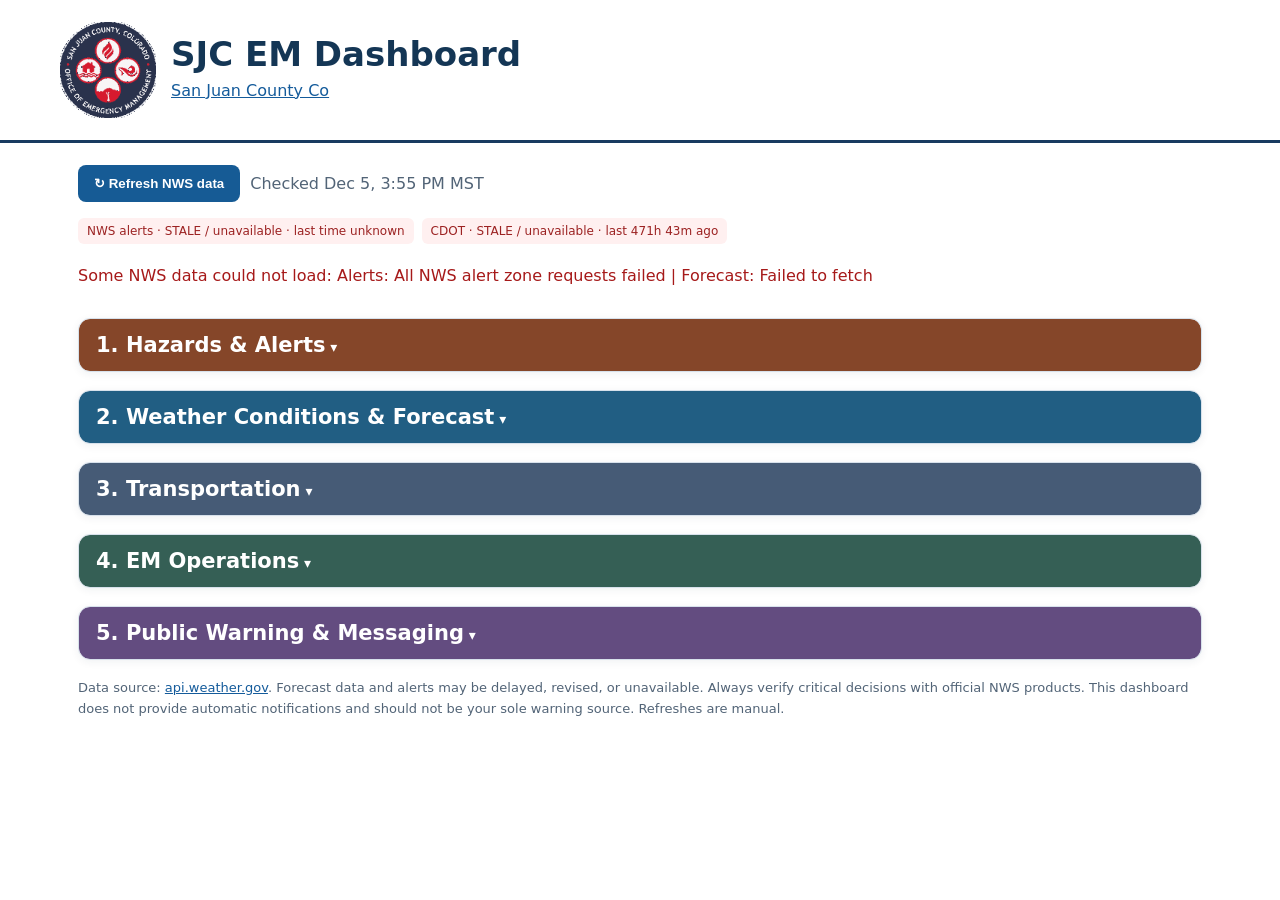
==== commit e404f7ba: "Revert capability readiness dashboard addition; restore previous index.html" ====
--- a/index.html
+++ b/index.html
@@ -85,24 +85,7 @@
 <a href="https://interface.active911.com/" target="_blank" rel="noopener noreferrer"><strong>Active911 ↗</strong><span>Dispatch notifications and responder coordination</span></a>
 <a href="https://colorado.webeocasp.com/colorado/ui" target="_blank" rel="noopener noreferrer"><strong>Colorado WebEOC ↗</strong><span>Incident management and situational reporting</span></a>
 
-</div></section><section><h2>Emergency management overview</h2><div id="overview" class="meta">Loading…</div></section><section aria-label="EM Operational Tools"><h2>EM Operational Tools</h2><p class="note">External emergency management systems · Authorized access required.</p><div class="em-tool-grid"><a href="https://crisistrack.juvare.com/ctc2/console.jsp" target="_blank" rel="noopener noreferrer"><strong>Crisis Track ↗</strong><span>Damage assessment and documentation</span></a></div></section><section id="capability-readiness" aria-label="Community lifeline capability readiness">
-<h2>Community Lifelines · Capability Readiness</h2>
-<p class="note"><strong>Preparedness assessment, not current incident status.</strong> This records whether county and partner agencies can stabilize essential functions if disrupted. Use the existing Lifelines · Initial Assessment below for actual incident impacts. Values are manually entered and saved <strong>only in this browser</strong>; they are not shared across responders.</p>
-<div class="lifeline-legend"><span>⚪ Not assessed</span><span>🔴 Significant gap</span><span>🟡 Partially demonstrated</span><span>🟢 Demonstrated</span></div>
-<p id="capability-count" class="note" aria-live="polite">No capabilities assessed.</p>
-<div id="capability-list" class="lifeline-grid"></div>
-<div id="capability-panel" class="lifeline-editor" hidden>
-<h3 id="capability-heading">Capability review</h3>
-<label for="capability-rating">Evidence-based readiness</label>
-<select id="capability-rating"><option value="unassessed">Not assessed</option><option value="gap">Significant gap</option><option value="partial">Partially demonstrated</option><option value="demonstrated">Demonstrated (tested)</option></select>
-<label for="capability-owner">Lead / responsible partner</label><input id="capability-owner" placeholder="Department, agency or utility">
-<label for="capability-target">Minimum stabilization capability / target</label><textarea id="capability-target" placeholder="What must function and within what timeframe?"></textarea>
-<label for="capability-evidence">Evidence / last validated exercise or incident</label><textarea id="capability-evidence" placeholder="Exercise date, field demonstration, equipment checks, documentation"></textarea>
-<label for="capability-gap">Dependencies, gaps and corrective action</label><textarea id="capability-gap" placeholder="What could fail, next step, action owner and due date"></textarea>
-<button type="button" id="capability-save">Save capability review</button><p class="note" id="capability-stamp"></p></div>
-<div class="bar"><button type="button" id="capability-export">Export readiness CSV</button><button type="button" id="capability-clear" style="background:#58697a">Clear readiness assessments</button></div>
-<p class="note">The CSV exports one row per lifeline for the companion assessment spreadsheet. No automatic green ratings are inferred from the weather, roads or hazard feeds.</p>
-</section><section aria-label="Lifelines"><h2>Lifelines · Initial Assessment</h2><p class="note">FEMA Community Lifelines · Initial manual community-impact assessments; not live service monitoring. <a href="https://rutschblock.github.io/SJC-EOC-Dashboard/" target="_blank" rel="noopener noreferrer">Open EOC Dashboard ↗</a> for incident coordination.</p><div class="lifeline-legend"><span>⚪ Unknown</span><span>🟢 Minimal</span><span>🟡 Moderate</span><span>🔴 Significant</span></div><p id="lifeline-summary" class="note" aria-live="polite">Eight lifelines · No assessments recorded</p><div class="lifeline-grid"><button type="button" class="lifeline-tile" data-lifeline="0" data-condition="unknown" aria-label="Safety and Security: Unknown; open assessment"><span class="lifeline-ring"><span class="lifeline-symbol" style="background-position:0.00000% center" aria-hidden="true"></span></span><span class="lifeline-name">Safety and Security</span><span class="lifeline-condition">Unknown</span></button><button type="button" class="lifeline-tile" data-lifeline="1" data-condition="unknown" aria-label="Food, Hydration, Shelter: Unknown; open assessment"><span class="lifeline-ring"><span class="lifeline-symbol" style="background-position:14.28571% center" aria-hidden="true"></span></span><span class="lifeline-name">Food, Hydration, Shelter</span><span class="lifeline-condition">Unknown</span></button><button type="button" class="lifeline-tile" data-lifeline="2" data-condition="unknown" aria-label="Health and Medical: Unknown; open assessment"><span class="lifeline-ring"><span class="lifeline-symbol" style="background-position:28.57143% center" aria-hidden="true"></span></span><span class="lifeline-name">Health and Medical</span><span class="lifeline-condition">Unknown</span></button><button type="button" class="lifeline-tile" data-lifeline="3" data-condition="unknown" aria-label="Water Systems: Unknown; open assessment"><span class="lifeline-ring"><span class="lifeline-symbol" style="background-position:42.85714% center" aria-hidden="true"></span></span><span class="lifeline-name">Water Systems</span><span class="lifeline-condition">Unknown</span></button><button type="button" class="lifeline-tile" data-lifeline="4" data-condition="unknown" aria-label="Energy: Unknown; open assessment"><span class="lifeline-ring"><span class="lifeline-symbol" style="background-position:57.14286% center" aria-hidden="true"></span></span><span class="lifeline-name">Energy</span><span class="lifeline-condition">Unknown</span></button><button type="button" class="lifeline-tile" data-lifeline="5" data-condition="unknown" aria-label="Communications: Unknown; open assessment"><span class="lifeline-ring"><span class="lifeline-symbol" style="background-position:71.42857% center" aria-hidden="true"></span></span><span class="lifeline-name">Communications</span><span class="lifeline-condition">Unknown</span></button><button type="button" class="lifeline-tile" data-lifeline="6" data-condition="unknown" aria-label="Transportation: Unknown; open assessment"><span class="lifeline-ring"><span class="lifeline-symbol" style="background-position:85.71429% center" aria-hidden="true"></span></span><span class="lifeline-name">Transportation</span><span class="lifeline-condition">Unknown</span></button><button type="button" class="lifeline-tile" data-lifeline="7" data-condition="unknown" aria-label="Hazardous Materials: Unknown; open assessment"><span class="lifeline-ring"><span class="lifeline-symbol" style="background-position:100.00000% center" aria-hidden="true"></span></span><span class="lifeline-name">Hazardous Materials</span><span class="lifeline-condition">Unknown</span></button></div><div class="lifeline-editor" id="lifeline-editor" hidden><h3 id="lifeline-selected-name">Lifeline assessment</h3><p class="note">Overall condition is assigned by the assessor based on component impacts, not automatically calculated.</p><label for="lifeline-status">Overall lifeline condition</label><select id="lifeline-status"><option value="unknown">Unknown (gray)</option><option value="green">Minimal impact (green)</option><option value="yellow">Moderate impact (yellow)</option><option value="red">Significant impact (red)</option></select><label for="lifeline-source">Assessment source / validating partner</label><input id="lifeline-source" placeholder="Agency, contact, field report or situation report"><label for="lifeline-notes">Overall assessment / key priorities</label><textarea id="lifeline-notes" rows="3" placeholder="Current situation, interdependencies and priority needs"></textarea><p id="lifeline-timestamp" class="note"></p><button type="button" id="lifeline-save">Save overall assessment</button><h3>FEMA lifeline components</h3><p class="note">Expand a component to record What? / So What? / Now What? / What's the Gap? / When?</p><div id="lifeline-components"></div></div><p class="note">Saved only in this browser. Assessments are not shared with other devices or incident partners. Unknown is the default until verified.</p></section></section><section class="dashboard-group" id="dashboard-warning"><h2>5. Public Warning &amp; Messaging</h2><div class="operations-links"><a href="https://agency.nixle.com/login/?next=/news/" target="_blank" rel="noopener noreferrer"><strong>Nixle / Everbridge ↗</strong><span>Public notification and alert management</span></a></div><section><h2>Public-information draft</h2><p class="meta">Generated from available NWS alert text. Review before posting; not an automatic public warning.</p><textarea id="summary" readonly></textarea><p><button id="copy">Copy summary</button></p></section></section><footer>Data source: <a href="https://api.weather.gov/" target="_blank" rel="noopener">api.weather.gov</a>. Forecast data and alerts may be delayed, revised, or unavailable. Always verify critical decisions with official NWS products. This dashboard does not provide automatic notifications and should not be your sole warning source. Refreshes are manual.</footer></main><script>
+</div></section><section><h2>Emergency management overview</h2><div id="overview" class="meta">Loading…</div></section><section aria-label="EM Operational Tools"><h2>EM Operational Tools</h2><p class="note">External emergency management systems · Authorized access required.</p><div class="em-tool-grid"><a href="https://crisistrack.juvare.com/ctc2/console.jsp" target="_blank" rel="noopener noreferrer"><strong>Crisis Track ↗</strong><span>Damage assessment and documentation</span></a></div></section><section aria-label="Lifelines"><h2>Lifelines · Initial Assessment</h2><p class="note">FEMA Community Lifelines · Initial manual community-impact assessments; not live service monitoring. <a href="https://rutschblock.github.io/SJC-EOC-Dashboard/" target="_blank" rel="noopener noreferrer">Open EOC Dashboard ↗</a> for incident coordination.</p><div class="lifeline-legend"><span>⚪ Unknown</span><span>🟢 Minimal</span><span>🟡 Moderate</span><span>🔴 Significant</span></div><p id="lifeline-summary" class="note" aria-live="polite">Eight lifelines · No assessments recorded</p><div class="lifeline-grid"><button type="button" class="lifeline-tile" data-lifeline="0" data-condition="unknown" aria-label="Safety and Security: Unknown; open assessment"><span class="lifeline-ring"><span class="lifeline-symbol" style="background-position:0.00000% center" aria-hidden="true"></span></span><span class="lifeline-name">Safety and Security</span><span class="lifeline-condition">Unknown</span></button><button type="button" class="lifeline-tile" data-lifeline="1" data-condition="unknown" aria-label="Food, Hydration, Shelter: Unknown; open assessment"><span class="lifeline-ring"><span class="lifeline-symbol" style="background-position:14.28571% center" aria-hidden="true"></span></span><span class="lifeline-name">Food, Hydration, Shelter</span><span class="lifeline-condition">Unknown</span></button><button type="button" class="lifeline-tile" data-lifeline="2" data-condition="unknown" aria-label="Health and Medical: Unknown; open assessment"><span class="lifeline-ring"><span class="lifeline-symbol" style="background-position:28.57143% center" aria-hidden="true"></span></span><span class="lifeline-name">Health and Medical</span><span class="lifeline-condition">Unknown</span></button><button type="button" class="lifeline-tile" data-lifeline="3" data-condition="unknown" aria-label="Water Systems: Unknown; open assessment"><span class="lifeline-ring"><span class="lifeline-symbol" style="background-position:42.85714% center" aria-hidden="true"></span></span><span class="lifeline-name">Water Systems</span><span class="lifeline-condition">Unknown</span></button><button type="button" class="lifeline-tile" data-lifeline="4" data-condition="unknown" aria-label="Energy: Unknown; open assessment"><span class="lifeline-ring"><span class="lifeline-symbol" style="background-position:57.14286% center" aria-hidden="true"></span></span><span class="lifeline-name">Energy</span><span class="lifeline-condition">Unknown</span></button><button type="button" class="lifeline-tile" data-lifeline="5" data-condition="unknown" aria-label="Communications: Unknown; open assessment"><span class="lifeline-ring"><span class="lifeline-symbol" style="background-position:71.42857% center" aria-hidden="true"></span></span><span class="lifeline-name">Communications</span><span class="lifeline-condition">Unknown</span></button><button type="button" class="lifeline-tile" data-lifeline="6" data-condition="unknown" aria-label="Transportation: Unknown; open assessment"><span class="lifeline-ring"><span class="lifeline-symbol" style="background-position:85.71429% center" aria-hidden="true"></span></span><span class="lifeline-name">Transportation</span><span class="lifeline-condition">Unknown</span></button><button type="button" class="lifeline-tile" data-lifeline="7" data-condition="unknown" aria-label="Hazardous Materials: Unknown; open assessment"><span class="lifeline-ring"><span class="lifeline-symbol" style="background-position:100.00000% center" aria-hidden="true"></span></span><span class="lifeline-name">Hazardous Materials</span><span class="lifeline-condition">Unknown</span></button></div><div class="lifeline-editor" id="lifeline-editor" hidden><h3 id="lifeline-selected-name">Lifeline assessment</h3><p class="note">Overall condition is assigned by the assessor based on component impacts, not automatically calculated.</p><label for="lifeline-status">Overall lifeline condition</label><select id="lifeline-status"><option value="unknown">Unknown (gray)</option><option value="green">Minimal impact (green)</option><option value="yellow">Moderate impact (yellow)</option><option value="red">Significant impact (red)</option></select><label for="lifeline-source">Assessment source / validating partner</label><input id="lifeline-source" placeholder="Agency, contact, field report or situation report"><label for="lifeline-notes">Overall assessment / key priorities</label><textarea id="lifeline-notes" rows="3" placeholder="Current situation, interdependencies and priority needs"></textarea><p id="lifeline-timestamp" class="note"></p><button type="button" id="lifeline-save">Save overall assessment</button><h3>FEMA lifeline components</h3><p class="note">Expand a component to record What? / So What? / Now What? / What's the Gap? / When?</p><div id="lifeline-components"></div></div><p class="note">Saved only in this browser. Assessments are not shared with other devices or incident partners. Unknown is the default until verified.</p></section></section><section class="dashboard-group" id="dashboard-warning"><h2>5. Public Warning &amp; Messaging</h2><div class="operations-links"><a href="https://agency.nixle.com/login/?next=/news/" target="_blank" rel="noopener noreferrer"><strong>Nixle / Everbridge ↗</strong><span>Public notification and alert management</span></a></div><section><h2>Public-information draft</h2><p class="meta">Generated from available NWS alert text. Review before posting; not an automatic public warning.</p><textarea id="summary" readonly></textarea><p><button id="copy">Copy summary</button></p></section></section><footer>Data source: <a href="https://api.weather.gov/" target="_blank" rel="noopener">api.weather.gov</a>. Forecast data and alerts may be delayed, revised, or unavailable. Always verify critical decisions with official NWS products. This dashboard does not provide automatic notifications and should not be your sole warning source. Refreshes are manual.</footer></main><script>
 const BASE='https://api.weather.gov', LAT=37.811, LON=-107.665, ALERT_ZONES=['COC111','COZ018','COZ019','COZ295'];
 const $=id=>document.getElementById(id);
 const esc=s=>String(s??'').replace(/[&<>"']/g,c=>({'&':'&amp;','<':'&lt;','>':'&gt;','"':'&quot;','\'':'&#39;'}[c]));
@@ -794,31 +777,4 @@
  o.observe(parent,{attributes:true,subtree:true,attributeFilter:['open']});
  if(parent.querySelector(':scope > details.compact-details[open]')){o.disconnect();refresh()}
 })();
-</script><script>
-(function(){
- const names=['Safety and Security','Food, Hydration, Shelter','Health and Medical','Water Systems','Energy','Communications','Transportation','Hazardous Materials'];
- const key='sjc_lifeline_capability_readiness_v1', statuses={unassessed:'Not assessed',gap:'Significant gap',partial:'Partially demonstrated',demonstrated:'Demonstrated'};
- const list=document.getElementById('capability-list'), panel=document.getElementById('capability-panel'), counter=document.getElementById('capability-count');
- if(!list||!panel)return;
- let records={};try{records=JSON.parse(localStorage.getItem(key)||'{}')||{}}catch(e){}
- let active=-1;
- const fields={rating:'capability-rating',owner:'capability-owner',target:'capability-target',evidence:'capability-evidence',gap:'capability-gap'};
- function draw(){
-  list.innerHTML='';
-  names.forEach((name,i)=>{
-   const record=records[name]||{},rating=statuses[record.rating]?record.rating:'unassessed';
-   const button=document.createElement('button');button.type='button';button.className='lifeline-tile';button.dataset.condition=rating==='demonstrated'?'green':rating==='partial'?'yellow':rating==='gap'?'red':'unknown';
-   const n=document.createElement('span');n.className='lifeline-name';n.textContent=name;
-   const t=document.createElement('span');t.className='lifeline-condition';t.textContent=statuses[rating];
-   const ring=document.createElement('span');ring.className='lifeline-ring';ring.style.borderColor=rating==='demonstrated'?'#35864b':rating==='partial'?'#d09a10':rating==='gap'?'#be3030':'#858c95';
-   const symbol=document.createElement('span');symbol.className='lifeline-symbol';symbol.style.backgroundPosition=(i*100/7).toFixed(5)+'% center';ring.appendChild(symbol);button.append(ring,n,t);button.setAttribute('aria-label',name+': '+statuses[rating]+'; edit capability');
-   button.addEventListener('click',()=>{active=i;document.getElementById('capability-heading').textContent=name+' · capability review';for(const [field,id] of Object.entries(fields))document.getElementById(id).value=record[field]|| (field==='rating'?'unassessed':'');document.getElementById('capability-stamp').textContent=record.updated?'Last locally saved: '+new Date(record.updated).toLocaleString():'Not assessed';panel.hidden=false;});
-   list.appendChild(button);
-  });
-  const n=names.filter(name=>records[name]&&records[name].rating!=='unassessed').length;counter.textContent=n+' of 8 lifelines assessed · '+names.filter(name=>records[name]?.rating==='demonstrated').length+' demonstrated · '+names.filter(name=>records[name]?.rating==='gap').length+' significant gaps';
- }
- document.getElementById('capability-save').addEventListener('click',()=>{if(active<0)return;const record={};for(const [field,id] of Object.entries(fields))record[field]=document.getElementById(id).value;record.updated=new Date().toISOString();records[names[active]]=record;try{localStorage.setItem(key,JSON.stringify(records));document.getElementById('capability-stamp').textContent='Saved in this browser: '+new Date(record.updated).toLocaleString()}catch(e){document.getElementById('capability-stamp').textContent='Unable to save locally'}draw();});
- document.getElementById('capability-export').addEventListener('click',()=>{const h=['Lifeline','Capability Status','Lead Partner','Stabilization Target','Evidence and Last Test','Dependencies Gaps Corrective Action','Last Updated'];const rows=[h,...names.map(name=>{const r=records[name]||{};return [name,statuses[r.rating]||'Not assessed',r.owner||'',r.target||'',r.evidence||'',r.gap||'',r.updated||'']})];const csv=rows.map(row=>row.map(v=>'"'+String(v).replace(/"/g,'""')+'"').join(',')).join('\r\n');const url=URL.createObjectURL(new Blob([csv],{type:'text/csv;charset=utf-8'}));const a=document.createElement('a');a.href=url;a.download='sjc_lifeline_capability_readiness.csv';a.click();setTimeout(()=>URL.revokeObjectURL(url),1000);});
- document.getElementById('capability-clear').addEventListener('click',()=>{if(!confirm('Clear ONLY locally saved capability readiness assessments? Incident lifeline assessments will be unchanged.'))return;records={};try{localStorage.removeItem(key)}catch(e){}panel.hidden=true;draw();});draw();
-})();
 </script></body></html>
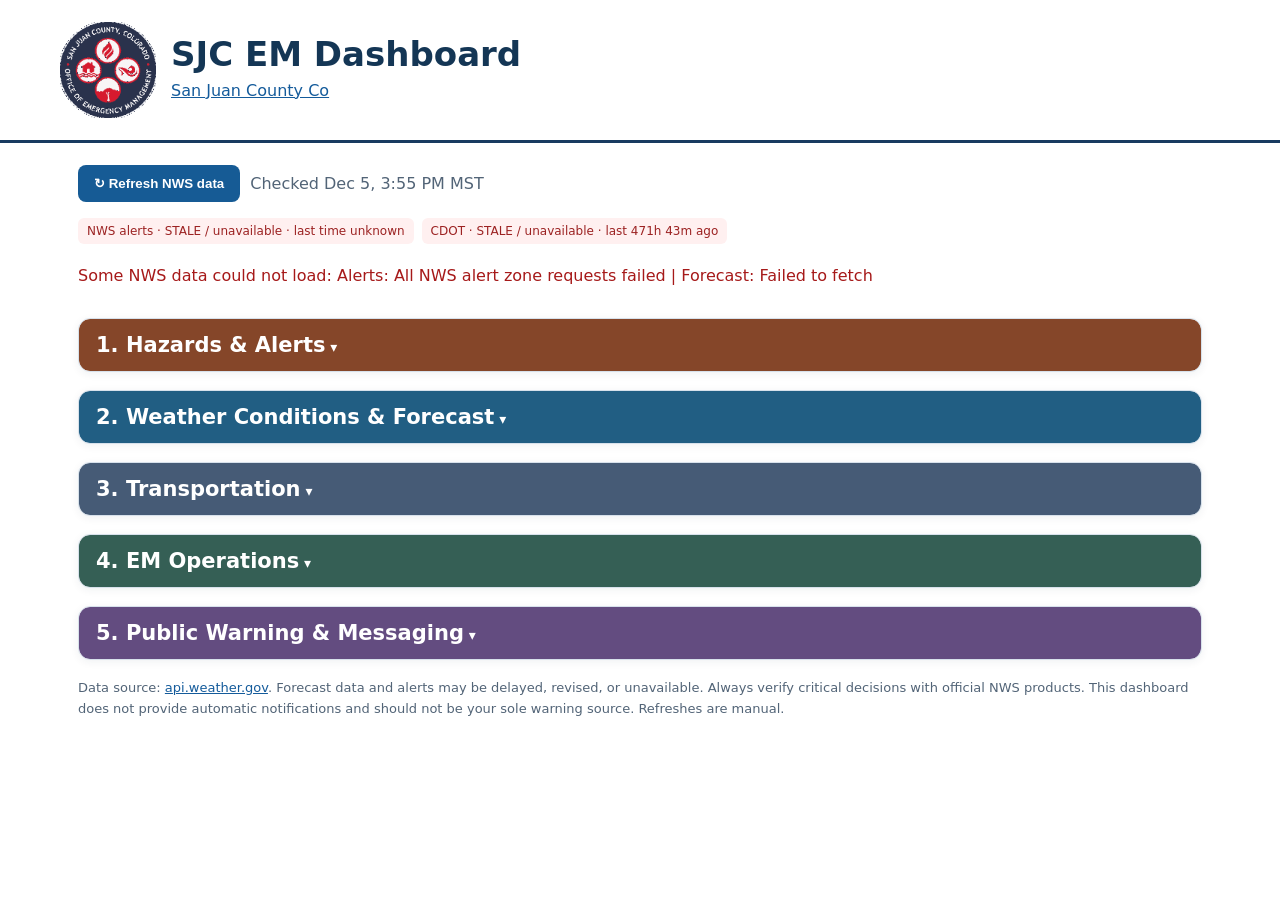
==== commit 8ac72606: "Add compact browser-local Operational Priorities & Actions live demo" ====
--- a/index.html
+++ b/index.html
@@ -59,7 +59,21 @@
  .dashboard-group>.compact-details>summary.compact-toggle{margin:-10px -10px 12px;padding:12px 13px;font-size:18px}
  .dashboard-group>.compact-details:not([open])>summary.compact-toggle{margin-bottom:-10px}
 }
-.nws-dss-panel{border:2px solid #a74d29;background:#fff9f2;border-radius:10px;padding:14px 17px;margin-bottom:14px}.nws-dss-panel h2{margin-top:0}.nws-dss-primary{display:inline-block;background:#854629;color:#fff!important;padding:11px 16px;border-radius:7px;font-weight:750;text-decoration:none}.nws-dss-primary:hover{background:#63341e}.nws-dss-shortcut{border-left:4px solid #854629;padding:10px 13px;background:#fff9f2;border-radius:6px}.nws-dss-shortcut .meta{display:block;margin-top:4px}.dss-freshness{font-size:14px;padding:9px 12px;margin:8px 0;border-radius:6px;background:#eef4f9;color:#19364d;font-weight:650}.dss-freshness.dss-stale{background:#fff1d9;color:#805010}.dss-freshness.dss-error{background:#fce9e8;color:#8a2b28}.noaa-experimental{display:inline-block;font-size:11px;letter-spacing:.06em;background:#fff1d4;color:#77440c;padding:3px 7px;border-radius:5px;vertical-align:middle}.noaa-river-grid{display:grid;grid-template-columns:repeat(auto-fit,minmax(230px,1fr));gap:12px;margin:12px 0}.noaa-river-card{border:1px solid #d4e0e8;border-radius:9px;padding:13px;background:#f7fafc;overflow-wrap:anywhere}.noaa-river-card h3{margin:0 0 7px;font-size:17px}.noaa-river-card p{margin:6px 0}.noaa-river-card .meta{font-size:12px}.noaa-river-status-bad{color:#9c3f21;font-weight:650}.noaa-model-layer{border-top:1px solid #ccdae3;margin-top:12px;padding-top:10px}.noaa-model-layer h4{margin:0 0 7px;font-size:14px}.noaa-model-layer input{padding:8px;margin-right:6px}.noaa-model-layer button{font-size:12px;margin:5px 0}.cdot-intel-grid{display:grid;grid-template-columns:repeat(auto-fit,minmax(245px,1fr));gap:10px;margin:12px 0}.cdot-intel-card{background:#f7fafc;border:1px solid #d6e0e8;border-radius:9px;padding:12px;overflow-wrap:anywhere}.cdot-intel-card p{margin:7px 0;font-size:13px}.cdot-intel-card strong{color:#183a57}.cdot-intel-status{font-size:13px;background:#eef4f7;border-radius:7px;padding:9px 11px;margin:9px 0}.cdot-intel-status.warning{background:#fff1e1;color:#824614;font-weight:600}.cdot-intel-card .meta{font-size:12px}.cdot-intel-card .closure{color:#9e2e25;font-weight:750}.site-brand{display:flex;align-items:center;gap:15px;min-width:0}.site-seal{width:96px;height:96px;object-fit:contain;flex:0 0 96px}.site-brand-text{min-width:0}@media(max-width:520px){.site-brand{gap:10px}.site-seal{width:72px;height:72px;flex-basis:72px}.site-brand h1{font-size:clamp(21px,5vw,27px)}header{padding-top:14px;padding-bottom:14px}}</style></head><body><header><div class="site-brand"><img class="site-seal" alt="San Juan County Colorado Office of Emergency Management seal" width="96" height="96" src="[data-uri]"><div class="site-brand-text"><h1>SJC EM Dashboard</h1><p><a href="https://sanjuancounty.colorado.gov/OEM" target="_blank" rel="noopener noreferrer">San Juan County Co</a></p></div></div></header><main class="wrap"><div class="bar"><button id="refresh">↻ Refresh NWS data</button><span class="muted" id="updated">Not loaded yet</span></div><div class="freshness" aria-label="Data freshness"><span id="nws-freshness">NWS · Not checked</span><span id="cdot-freshness">CDOT · Loading</span></div><div class="status" id="status" role="status">Loading official NWS data…</div><div class="cards" id="categoryCards" aria-label="Weather hazard categories"></div>
+.nws-dss-panel{border:2px solid #a74d29;background:#fff9f2;border-radius:10px;padding:14px 17px;margin-bottom:14px}.nws-dss-panel h2{margin-top:0}.nws-dss-primary{display:inline-block;background:#854629;color:#fff!important;padding:11px 16px;border-radius:7px;font-weight:750;text-decoration:none}.nws-dss-primary:hover{background:#63341e}.nws-dss-shortcut{border-left:4px solid #854629;padding:10px 13px;background:#fff9f2;border-radius:6px}.nws-dss-shortcut .meta{display:block;margin-top:4px}.dss-freshness{font-size:14px;padding:9px 12px;margin:8px 0;border-radius:6px;background:#eef4f9;color:#19364d;font-weight:650}.dss-freshness.dss-stale{background:#fff1d9;color:#805010}.dss-freshness.dss-error{background:#fce9e8;color:#8a2b28}.noaa-experimental{display:inline-block;font-size:11px;letter-spacing:.06em;background:#fff1d4;color:#77440c;padding:3px 7px;border-radius:5px;vertical-align:middle}.noaa-river-grid{display:grid;grid-template-columns:repeat(auto-fit,minmax(230px,1fr));gap:12px;margin:12px 0}.noaa-river-card{border:1px solid #d4e0e8;border-radius:9px;padding:13px;background:#f7fafc;overflow-wrap:anywhere}.noaa-river-card h3{margin:0 0 7px;font-size:17px}.noaa-river-card p{margin:6px 0}.noaa-river-card .meta{font-size:12px}.noaa-river-status-bad{color:#9c3f21;font-weight:650}.noaa-model-layer{border-top:1px solid #ccdae3;margin-top:12px;padding-top:10px}.noaa-model-layer h4{margin:0 0 7px;font-size:14px}.noaa-model-layer input{padding:8px;margin-right:6px}.noaa-model-layer button{font-size:12px;margin:5px 0}.cdot-intel-grid{display:grid;grid-template-columns:repeat(auto-fit,minmax(245px,1fr));gap:10px;margin:12px 0}.cdot-intel-card{background:#f7fafc;border:1px solid #d6e0e8;border-radius:9px;padding:12px;overflow-wrap:anywhere}.cdot-intel-card p{margin:7px 0;font-size:13px}.cdot-intel-card strong{color:#183a57}.cdot-intel-status{font-size:13px;background:#eef4f7;border-radius:7px;padding:9px 11px;margin:9px 0}.cdot-intel-status.warning{background:#fff1e1;color:#824614;font-weight:600}.cdot-intel-card .meta{font-size:12px}.cdot-intel-card .closure{color:#9e2e25;font-weight:750}.site-brand{display:flex;align-items:center;gap:15px;min-width:0}.site-seal{width:96px;height:96px;object-fit:contain;flex:0 0 96px}.site-brand-text{min-width:0}@media(max-width:520px){.site-brand{gap:10px}.site-seal{width:72px;height:72px;flex-basis:72px}.site-brand h1{font-size:clamp(21px,5vw,27px)}header{padding-top:14px;padding-bottom:14px}}
+/* Compact operational action tracker */
+.opa-bar{display:flex;align-items:center;justify-content:space-between;gap:12px;flex-wrap:wrap;margin:10px 0}
+.opa-secondary{background:#edf3f8;color:#17466a;border:1px solid #cbd9e4;padding:9px 12px}
+#opa-form{background:#f7fafc;border:1px solid #d7e0e8;border-radius:9px;padding:15px;margin:12px 0}
+#opa-form h3{margin:0 0 9px;color:#153d60}#opa-form label{display:block;font-size:13px;font-weight:650;margin:9px 0 4px}
+#opa-form input,#opa-form textarea,#opa-form select,.opa-details input,.opa-details textarea,.opa-details select{width:100%;padding:9px;border:1px solid #b9c9d6;background:white;color:#172334;border-radius:7px;font:inherit}
+#opa-form textarea{height:82px}.opa-two{display:grid;grid-template-columns:1fr 1fr;gap:12px}.opa-buttons{display:flex;flex-wrap:wrap;gap:8px;margin:12px 0}
+.opa-entry{border-top:1px solid #dce4eb;padding:10px 0}.opa-entry summary{cursor:pointer;display:flex;align-items:center;gap:8px;flex-wrap:wrap}
+.opa-entry summary strong{flex:1;min-width:180px;color:#153d60}.opa-entry small{color:#526477}.opa-chip{border-radius:14px;padding:3px 8px;background:#edf3f8;font-size:12px;font-weight:650}
+.opa-chip.blocked{background:#fce6e6;color:#a61919}.opa-chip.pending{background:#fff3d4;color:#795000}.opa-chip.complete{background:#e5f3e8;color:#256b39}
+.opa-details{padding:12px;background:#f8fafc;border-radius:8px;margin-top:9px}.opa-details label{display:block;font-size:13px;font-weight:650;margin:10px 0 4px}
+.opa-details textarea{min-height:65px}.opa-details p{margin:5px 0}.opa-empty{padding:12px 0;color:#526477}
+@media(max-width:650px){.opa-two{grid-template-columns:1fr}}
+</style></head><body><header><div class="site-brand"><img class="site-seal" alt="San Juan County Colorado Office of Emergency Management seal" width="96" height="96" src="[data-uri]"><div class="site-brand-text"><h1>SJC EM Dashboard</h1><p><a href="https://sanjuancounty.colorado.gov/OEM" target="_blank" rel="noopener noreferrer">San Juan County Co</a></p></div></div></header><main class="wrap"><div class="bar"><button id="refresh">↻ Refresh NWS data</button><span class="muted" id="updated">Not loaded yet</span></div><div class="freshness" aria-label="Data freshness"><span id="nws-freshness">NWS · Not checked</span><span id="cdot-freshness">CDOT · Loading</span></div><div class="status" id="status" role="status">Loading official NWS data…</div><div class="cards" id="categoryCards" aria-label="Weather hazard categories"></div>
 <section class="dashboard-group" id="dashboard-hazards"><h2>1. Hazards &amp; Alerts</h2><p class="nws-dss-shortcut"><strong>NWS Decision Support:</strong> <a href="https://www.weather.gov/media/gjt/DssPacket.pdf" target="_blank" rel="noopener noreferrer">Open latest Grand Junction DSS Packet (PDF) ↗</a> <span class="meta">Review before operational decisions; issuance time is shown inside the PDF.</span></p><div id="changes" hidden aria-hidden="true"></div><section><h2>Active county alerts</h2><div class="meta">NWS alert monitoring: San Juan County (COC111), Northwestern San Juan Mountains (COZ018), Southwest San Juan Mountains (COZ019), and fire weather zone COZ295. Zones extend beyond the county and some warnings have elevation limits; verify each alert's affected area.</div><div class="filters" id="filters"></div><div id="alerts">Loading…</div><p class="meta"><a href="https://forecast.weather.gov/MapClick.php?lat=37.811&lon=-107.665" target="_blank" rel="noopener">Official Silverton forecast ↗</a> · <a href="https://www.weather.gov/gjt/" target="_blank" rel="noopener">NWS Grand Junction ↗</a></p></section><section id="hazards-section" aria-label="County hazards overview"><h2>Hazards Situational Awareness</h2><p class="meta">Operational awareness only. Counts reflect matching NWS alerts returned for the county and surrounding forecast zones, not a hazard risk rating. A zero count is <strong>not</strong> an all-clear. Verify geographic and elevation coverage.</p><div id="hazard-grid" class="hazard-grid" aria-live="polite"><p class="meta">Loading hazard information…</p></div><p class="meta">Avalanche, wildfire, transportation, and other non-NWS hazards require separate official-source review. This section does not issue public warnings.</p><section id="dashboard-noaa" class="noaa-nested-panel"><details class="compact-details"><summary class="compact-toggle">NOAA River Forecast &amp; Flood Outlook <span class="noaa-experimental">EXPERIMENTAL</span></summary><section><p class="meta">Two separate layers: official NOAA river forecasts where available and experimental National Water Model streamflow guidance where a creek-specific reach is positively verified. For Cement and Mineral Creek, reach identification may need manual confirmation. Experimental integration for the Animas River, Cement Creek, and Mineral Creek. NOAA coverage is not guaranteed at every USGS gauge. Do not use as the sole basis for warnings or operational decisions.</p><div id="noaa-river-status" class="meta" role="status">NOAA data not yet checked.</div><button type="button" id="noaa-river-refresh">↻ Check NOAA forecasts</button><div id="noaa-river-cards" class="noaa-river-grid" aria-live="polite"><p class="meta">Open this section to check NOAA coverage.</p></div><p class="meta"><a target="_blank" rel="noopener noreferrer" href="https://water.noaa.gov/">Official NOAA river map ↗</a> · <a target="_blank" rel="noopener noreferrer" href="https://api.water.noaa.gov/nwps/v1/docs/">NWPS API documentation ↗</a>. Observations and forecasts are distinct; modeled streamflow guidance is not an official NWS river forecast. Verify NWS flood warnings separately.</p></section></details></section></section></section><section class="dashboard-group" id="dashboard-weather"><h2>2. Weather Conditions &amp; Forecast</h2><section id="nws-dss-packet" class="nws-dss-panel" aria-label="Critical NWS decision support packet and contacts"><div id="dss-freshness" class="dss-freshness" role="status" aria-live="polite">DSS packet update status: checking…</div><h2>NWS Decision Support Packet · Critical Operational Reference</h2><p><a class="nws-dss-primary" href="https://www.weather.gov/media/gjt/DssPacket.pdf" target="_blank" rel="noopener noreferrer" id="dss-pdf-link">Open latest NWS Grand Junction DSS Packet (PDF) ↗</a></p><p class="meta">Official NWS briefing with weather hazards, timing, impacts, and maps. This links to the NWS-hosted PDF, which can be updated in place; check the issuance time inside the packet and verify current alerts.</p><p><strong>For immediate assistance, call us with your questions and reports at <a href="tel:+19702569463">970-256-9463</a>.</strong> If you would like to submit weather reports and/or photos, please email <a href="mailto:nws.grandjunction@noaa.gov">nws.grandjunction@noaa.gov</a>.</p><p class="meta">Contact number above is the reporting number provided for this dashboard; the DSS Packet may display a different office number.</p></section><section><h2>Silverton forecast</h2><div class="meta">Representative point forecast, not a county-wide mountain forecast.</div><div id="forecast">Loading…</div></section><section><h2>Next 12 hours · Silverton</h2><div id="hourly" class="hours">Loading…</div></section><section id="local-weather-stations" aria-label="Local weather station resources">
 <h2>Local Weather Station Observations</h2>
 <p class="meta">Open nearby weather-station networks in a new tab to review current conditions. Station availability and reporting times vary. Verify observations before operational use.</p>
@@ -85,7 +99,24 @@
 <a href="https://interface.active911.com/" target="_blank" rel="noopener noreferrer"><strong>Active911 ↗</strong><span>Dispatch notifications and responder coordination</span></a>
 <a href="https://colorado.webeocasp.com/colorado/ui" target="_blank" rel="noopener noreferrer"><strong>Colorado WebEOC ↗</strong><span>Incident management and situational reporting</span></a>
 
-</div></section><section><h2>Emergency management overview</h2><div id="overview" class="meta">Loading…</div></section><section aria-label="EM Operational Tools"><h2>EM Operational Tools</h2><p class="note">External emergency management systems · Authorized access required.</p><div class="em-tool-grid"><a href="https://crisistrack.juvare.com/ctc2/console.jsp" target="_blank" rel="noopener noreferrer"><strong>Crisis Track ↗</strong><span>Damage assessment and documentation</span></a></div></section><section aria-label="Lifelines"><h2>Lifelines · Initial Assessment</h2><p class="note">FEMA Community Lifelines · Initial manual community-impact assessments; not live service monitoring. <a href="https://rutschblock.github.io/SJC-EOC-Dashboard/" target="_blank" rel="noopener noreferrer">Open EOC Dashboard ↗</a> for incident coordination.</p><div class="lifeline-legend"><span>⚪ Unknown</span><span>🟢 Minimal</span><span>🟡 Moderate</span><span>🔴 Significant</span></div><p id="lifeline-summary" class="note" aria-live="polite">Eight lifelines · No assessments recorded</p><div class="lifeline-grid"><button type="button" class="lifeline-tile" data-lifeline="0" data-condition="unknown" aria-label="Safety and Security: Unknown; open assessment"><span class="lifeline-ring"><span class="lifeline-symbol" style="background-position:0.00000% center" aria-hidden="true"></span></span><span class="lifeline-name">Safety and Security</span><span class="lifeline-condition">Unknown</span></button><button type="button" class="lifeline-tile" data-lifeline="1" data-condition="unknown" aria-label="Food, Hydration, Shelter: Unknown; open assessment"><span class="lifeline-ring"><span class="lifeline-symbol" style="background-position:14.28571% center" aria-hidden="true"></span></span><span class="lifeline-name">Food, Hydration, Shelter</span><span class="lifeline-condition">Unknown</span></button><button type="button" class="lifeline-tile" data-lifeline="2" data-condition="unknown" aria-label="Health and Medical: Unknown; open assessment"><span class="lifeline-ring"><span class="lifeline-symbol" style="background-position:28.57143% center" aria-hidden="true"></span></span><span class="lifeline-name">Health and Medical</span><span class="lifeline-condition">Unknown</span></button><button type="button" class="lifeline-tile" data-lifeline="3" data-condition="unknown" aria-label="Water Systems: Unknown; open assessment"><span class="lifeline-ring"><span class="lifeline-symbol" style="background-position:42.85714% center" aria-hidden="true"></span></span><span class="lifeline-name">Water Systems</span><span class="lifeline-condition">Unknown</span></button><button type="button" class="lifeline-tile" data-lifeline="4" data-condition="unknown" aria-label="Energy: Unknown; open assessment"><span class="lifeline-ring"><span class="lifeline-symbol" style="background-position:57.14286% center" aria-hidden="true"></span></span><span class="lifeline-name">Energy</span><span class="lifeline-condition">Unknown</span></button><button type="button" class="lifeline-tile" data-lifeline="5" data-condition="unknown" aria-label="Communications: Unknown; open assessment"><span class="lifeline-ring"><span class="lifeline-symbol" style="background-position:71.42857% center" aria-hidden="true"></span></span><span class="lifeline-name">Communications</span><span class="lifeline-condition">Unknown</span></button><button type="button" class="lifeline-tile" data-lifeline="6" data-condition="unknown" aria-label="Transportation: Unknown; open assessment"><span class="lifeline-ring"><span class="lifeline-symbol" style="background-position:85.71429% center" aria-hidden="true"></span></span><span class="lifeline-name">Transportation</span><span class="lifeline-condition">Unknown</span></button><button type="button" class="lifeline-tile" data-lifeline="7" data-condition="unknown" aria-label="Hazardous Materials: Unknown; open assessment"><span class="lifeline-ring"><span class="lifeline-symbol" style="background-position:100.00000% center" aria-hidden="true"></span></span><span class="lifeline-name">Hazardous Materials</span><span class="lifeline-condition">Unknown</span></button></div><div class="lifeline-editor" id="lifeline-editor" hidden><h3 id="lifeline-selected-name">Lifeline assessment</h3><p class="note">Overall condition is assigned by the assessor based on component impacts, not automatically calculated.</p><label for="lifeline-status">Overall lifeline condition</label><select id="lifeline-status"><option value="unknown">Unknown (gray)</option><option value="green">Minimal impact (green)</option><option value="yellow">Moderate impact (yellow)</option><option value="red">Significant impact (red)</option></select><label for="lifeline-source">Assessment source / validating partner</label><input id="lifeline-source" placeholder="Agency, contact, field report or situation report"><label for="lifeline-notes">Overall assessment / key priorities</label><textarea id="lifeline-notes" rows="3" placeholder="Current situation, interdependencies and priority needs"></textarea><p id="lifeline-timestamp" class="note"></p><button type="button" id="lifeline-save">Save overall assessment</button><h3>FEMA lifeline components</h3><p class="note">Expand a component to record What? / So What? / Now What? / What's the Gap? / When?</p><div id="lifeline-components"></div></div><p class="note">Saved only in this browser. Assessments are not shared with other devices or incident partners. Unknown is the default until verified.</p></section></section><section class="dashboard-group" id="dashboard-warning"><h2>5. Public Warning &amp; Messaging</h2><div class="operations-links"><a href="https://agency.nixle.com/login/?next=/news/" target="_blank" rel="noopener noreferrer"><strong>Nixle / Everbridge ↗</strong><span>Public notification and alert management</span></a></div><section><h2>Public-information draft</h2><p class="meta">Generated from available NWS alert text. Review before posting; not an automatic public warning.</p><textarea id="summary" readonly></textarea><p><button id="copy">Copy summary</button></p></section></section><footer>Data source: <a href="https://api.weather.gov/" target="_blank" rel="noopener">api.weather.gov</a>. Forecast data and alerts may be delayed, revised, or unavailable. Always verify critical decisions with official NWS products. This dashboard does not provide automatic notifications and should not be your sole warning source. Refreshes are manual.</footer></main><script>
+</div></section><section><h2>Emergency management overview</h2><div id="overview" class="meta">Loading…</div></section><section aria-label="EM Operational Tools"><h2>EM Operational Tools</h2><p class="note">External emergency management systems · Authorized access required.</p><div class="em-tool-grid"><a href="https://crisistrack.juvare.com/ctc2/console.jsp" target="_blank" rel="noopener noreferrer"><strong>Crisis Track ↗</strong><span>Damage assessment and documentation</span></a></div></section><section aria-label="Lifelines"><h2>Lifelines · Initial Assessment</h2><p class="note">FEMA Community Lifelines · Initial manual community-impact assessments; not live service monitoring. <a href="https://rutschblock.github.io/SJC-EOC-Dashboard/" target="_blank" rel="noopener noreferrer">Open EOC Dashboard ↗</a> for incident coordination.</p><div class="lifeline-legend"><span>⚪ Unknown</span><span>🟢 Minimal</span><span>🟡 Moderate</span><span>🔴 Significant</span></div><p id="lifeline-summary" class="note" aria-live="polite">Eight lifelines · No assessments recorded</p><div class="lifeline-grid"><button type="button" class="lifeline-tile" data-lifeline="0" data-condition="unknown" aria-label="Safety and Security: Unknown; open assessment"><span class="lifeline-ring"><span class="lifeline-symbol" style="background-position:0.00000% center" aria-hidden="true"></span></span><span class="lifeline-name">Safety and Security</span><span class="lifeline-condition">Unknown</span></button><button type="button" class="lifeline-tile" data-lifeline="1" data-condition="unknown" aria-label="Food, Hydration, Shelter: Unknown; open assessment"><span class="lifeline-ring"><span class="lifeline-symbol" style="background-position:14.28571% center" aria-hidden="true"></span></span><span class="lifeline-name">Food, Hydration, Shelter</span><span class="lifeline-condition">Unknown</span></button><button type="button" class="lifeline-tile" data-lifeline="2" data-condition="unknown" aria-label="Health and Medical: Unknown; open assessment"><span class="lifeline-ring"><span class="lifeline-symbol" style="background-position:28.57143% center" aria-hidden="true"></span></span><span class="lifeline-name">Health and Medical</span><span class="lifeline-condition">Unknown</span></button><button type="button" class="lifeline-tile" data-lifeline="3" data-condition="unknown" aria-label="Water Systems: Unknown; open assessment"><span class="lifeline-ring"><span class="lifeline-symbol" style="background-position:42.85714% center" aria-hidden="true"></span></span><span class="lifeline-name">Water Systems</span><span class="lifeline-condition">Unknown</span></button><button type="button" class="lifeline-tile" data-lifeline="4" data-condition="unknown" aria-label="Energy: Unknown; open assessment"><span class="lifeline-ring"><span class="lifeline-symbol" style="background-position:57.14286% center" aria-hidden="true"></span></span><span class="lifeline-name">Energy</span><span class="lifeline-condition">Unknown</span></button><button type="button" class="lifeline-tile" data-lifeline="5" data-condition="unknown" aria-label="Communications: Unknown; open assessment"><span class="lifeline-ring"><span class="lifeline-symbol" style="background-position:71.42857% center" aria-hidden="true"></span></span><span class="lifeline-name">Communications</span><span class="lifeline-condition">Unknown</span></button><button type="button" class="lifeline-tile" data-lifeline="6" data-condition="unknown" aria-label="Transportation: Unknown; open assessment"><span class="lifeline-ring"><span class="lifeline-symbol" style="background-position:85.71429% center" aria-hidden="true"></span></span><span class="lifeline-name">Transportation</span><span class="lifeline-condition">Unknown</span></button><button type="button" class="lifeline-tile" data-lifeline="7" data-condition="unknown" aria-label="Hazardous Materials: Unknown; open assessment"><span class="lifeline-ring"><span class="lifeline-symbol" style="background-position:100.00000% center" aria-hidden="true"></span></span><span class="lifeline-name">Hazardous Materials</span><span class="lifeline-condition">Unknown</span></button></div><div class="lifeline-editor" id="lifeline-editor" hidden><h3 id="lifeline-selected-name">Lifeline assessment</h3><p class="note">Overall condition is assigned by the assessor based on component impacts, not automatically calculated.</p><label for="lifeline-status">Overall lifeline condition</label><select id="lifeline-status"><option value="unknown">Unknown (gray)</option><option value="green">Minimal impact (green)</option><option value="yellow">Moderate impact (yellow)</option><option value="red">Significant impact (red)</option></select><label for="lifeline-source">Assessment source / validating partner</label><input id="lifeline-source" placeholder="Agency, contact, field report or situation report"><label for="lifeline-notes">Overall assessment / key priorities</label><textarea id="lifeline-notes" rows="3" placeholder="Current situation, interdependencies and priority needs"></textarea><p id="lifeline-timestamp" class="note"></p><button type="button" id="lifeline-save">Save overall assessment</button> <button type="button" class="opa-secondary" id="opa-from-lifeline">Create operational action</button><h3>FEMA lifeline components</h3><p class="note">Expand a component to record What? / So What? / Now What? / What's the Gap? / When?</p><div id="lifeline-components"></div></div><p class="note">Saved only in this browser. Assessments are not shared with other devices or incident partners. Unknown is the default until verified.</p></section>
+<section aria-label="Operational Priorities and Actions" id="operational-actions">
+<h2>Operational Priorities &amp; Actions</h2>
+<p class="note">From lifeline problems to assigned actions and verified outcomes. Single-browser live demo — not a shared incident record.</p>
+<div class="opa-bar"><span id="opa-summary" class="note">No actions recorded</span><div><button type="button" id="opa-add">+ Add action</button> <button type="button" id="opa-demo" class="opa-secondary">Load demo scenario</button></div></div>
+<form id="opa-form" hidden>
+<h3 id="opa-form-title">New action</h3>
+<label for="opa-problem">Problem</label><input id="opa-problem" maxlength="180" required placeholder="What is happening?">
+<label for="opa-action">Action <span title="Task · Purpose · End State: What needs to happen, why, and what does success look like?" aria-label="Task, Purpose, End State guidance">ⓘ</span></label>
+<textarea id="opa-action" rows="3" maxlength="700" required placeholder="What needs to happen, why, and what does success look like?"></textarea>
+<div class="opa-two"><div><label for="opa-owner">Assigned to</label><input id="opa-owner" maxlength="100" required placeholder="Lead agency or person"></div><div><label for="opa-priority">Priority</label><select id="opa-priority"><option>Critical</option><option selected>High</option><option>Routine</option></select></div></div>
+<label for="opa-lifeline">Related lifeline (optional)</label><select id="opa-lifeline"><option value="">None / Other</option><option>Safety and Security</option><option>Food, Hydration, Shelter</option><option>Health and Medical</option><option>Water Systems</option><option>Energy</option><option>Communications</option><option>Transportation</option><option>Hazardous Materials</option></select>
+<div class="opa-buttons"><button type="submit" id="opa-save">Save action</button><button type="button" class="opa-secondary" id="opa-cancel">Cancel</button></div>
+</form>
+<div id="opa-list" aria-live="polite"></div>
+<div class="opa-buttons"><button type="button" class="opa-secondary" id="opa-show" hidden>Show all actions</button><button type="button" class="opa-secondary" id="opa-export" hidden>Export CSV</button><button type="button" class="opa-secondary" id="opa-reset" hidden>Clear demo actions</button></div>
+<p class="note">Actions are saved in this browser only. Do not enter sensitive or confidential operational information. Completing a task does not automatically resolve a lifeline impact.</p>
+</section></section><section class="dashboard-group" id="dashboard-warning"><h2>5. Public Warning &amp; Messaging</h2><div class="operations-links"><a href="https://agency.nixle.com/login/?next=/news/" target="_blank" rel="noopener noreferrer"><strong>Nixle / Everbridge ↗</strong><span>Public notification and alert management</span></a></div><section><h2>Public-information draft</h2><p class="meta">Generated from available NWS alert text. Review before posting; not an automatic public warning.</p><textarea id="summary" readonly></textarea><p><button id="copy">Copy summary</button></p></section></section><footer>Data source: <a href="https://api.weather.gov/" target="_blank" rel="noopener">api.weather.gov</a>. Forecast data and alerts may be delayed, revised, or unavailable. Always verify critical decisions with official NWS products. This dashboard does not provide automatic notifications and should not be your sole warning source. Refreshes are manual.</footer></main><script>
 const BASE='https://api.weather.gov', LAT=37.811, LON=-107.665, ALERT_ZONES=['COC111','COZ018','COZ019','COZ295'];
 const $=id=>document.getElementById(id);
 const esc=s=>String(s??'').replace(/[&<>"']/g,c=>({'&':'&amp;','<':'&lt;','>':'&gt;','"':'&quot;','\'':'&#39;'}[c]));
@@ -777,4 +808,78 @@
  o.observe(parent,{attributes:true,subtree:true,attributeFilter:['open']});
  if(parent.querySelector(':scope > details.compact-details[open]')){o.disconnect();refresh()}
 })();
+
+/* Operational Priorities & Actions — isolated browser-local demo */
+(function(){
+ const key='sjc_operational_actions_demo_v1';
+ const $=id=>document.getElementById(id);
+ const form=$('opa-form'),list=$('opa-list');
+ if(!form||!list)return;
+ let items=[],showAll=false,editing=null;
+ try{const saved=JSON.parse(localStorage.getItem(key)||'[]');if(Array.isArray(saved))items=saved.filter(x=>x&&typeof x==='object').slice(0,100)}catch(e){}
+ const lifelines=['Safety and Security','Food, Hydration, Shelter','Health and Medical','Water Systems','Energy','Communications','Transportation','Hazardous Materials'];
+ const sample=[
+  {id:'demo-1',problem:'Medical transportation',action:'Coordinate with CDOT and EMS to confirm alternate medical transport options so patients retain access to emergency care.',owner:'EMS',priority:'Critical',lifeline:'Transportation',status:'In Progress',outcome:'',demo:true},
+  {id:'demo-2',problem:'Stranded travelers',action:'Verify available shelter capacity with the Town so stranded travelers have safe accommodations during prolonged road closures.',owner:'Town',priority:'High',lifeline:'Food, Hydration, Shelter',status:'Pending',outcome:'',demo:true},
+  {id:'demo-3',problem:'Public travel advisory',action:'Distribute verified closure information so travelers can make safe decisions and avoid closed routes.',owner:'OEM / PIO',priority:'Routine',lifeline:'Communications',status:'Complete',outcome:'Sample outcome: advisory issued.',demo:true}
+ ];
+ function store(){try{localStorage.setItem(key,JSON.stringify(items))}catch(e){alert('Unable to save in this browser. Export actions before leaving.')} }
+ function option(select,values,value){values.forEach(v=>{const o=document.createElement('option');o.value=v;o.textContent=v;select.append(o)});select.value=value}
+ function el(tag,cls,content){const n=document.createElement(tag);if(cls)n.className=cls;if(content!==undefined)n.textContent=content;return n}
+ function openForm(lifeline='',id=null){
+  editing=id;const x=items.find(a=>a.id===id);
+  $('opa-form-title').textContent=x?'Edit action':'New action';
+  $('opa-problem').value=x?.problem||'';$('opa-action').value=x?.action||'';$('opa-owner').value=x?.owner||'';
+  $('opa-priority').value=x?.priority||'High';$('opa-lifeline').value=x?.lifeline||lifeline;
+  form.hidden=false;form.scrollIntoView({block:'nearest'});$('opa-problem').focus()
+ }
+ function closeForm(){form.hidden=true;editing=null}
+ function render(){
+  list.replaceChildren();
+  const active=items.filter(x=>x.status!=='Complete'),blocked=active.filter(x=>x.status==='Blocked').length;
+  $('opa-summary').textContent=active.length+' active · '+blocked+' blocked · '+items.filter(x=>x.status==='Complete').length+' complete';
+  const ranks={Critical:0,High:1,Routine:2};
+  const ordered=[...items].sort((a,b)=>(a.status==='Complete')-(b.status==='Complete')||(ranks[a.priority]??3)-(ranks[b.priority]??3));
+  const visible=showAll?ordered:ordered.slice(0,3);
+  if(!items.length)list.append(el('p','opa-empty','No actions recorded. Add an action or load the clearly marked demo scenario.'));
+  for(const x of visible){
+   const detail=el('details','opa-entry'),summary=el('summary');
+   summary.append(el('span','opa-chip',x.priority),el('strong','',x.problem),el('small','',x.owner+(x.lifeline?' · '+x.lifeline:'')),el('span','opa-chip '+x.status.toLowerCase().replace(/ /g,'-'),x.status));
+   const body=el('div','opa-details');
+   body.append(el('p','',x.action));
+   const labelStatus=el('label','', 'Status'),status=el('select');option(status,['Pending','In Progress','Blocked','Complete'],x.status);
+   labelStatus.append(status);status.addEventListener('change',()=>{x.status=status.value;store();render()});body.append(labelStatus);
+   const labelOutcome=el('label','', 'Outcome / current result'),outcome=el('textarea');
+   outcome.value=x.outcome||'';outcome.placeholder='What happened? Was the intended result achieved?';
+   outcome.addEventListener('change',()=>{x.outcome=outcome.value;store()});labelOutcome.append(outcome);body.append(labelOutcome);
+   const buttons=el('div','opa-buttons'),edit=el('button','opa-secondary','Edit action'),del=el('button','opa-secondary','Remove');
+   edit.type='button';del.type='button';edit.addEventListener('click',()=>openForm('',x.id));
+   del.addEventListener('click',()=>{if(confirm('Remove this action?')){items=items.filter(a=>a.id!==x.id);store();render()}});
+   buttons.append(edit,del);body.append(buttons);detail.append(summary,body);list.append(detail)
+  }
+  $('opa-show').hidden=items.length<=3;$('opa-show').textContent=showAll?'Show top three':'Show all '+items.length+' actions';
+  $('opa-export').hidden=!items.length;$('opa-reset').hidden=!items.some(x=>x.demo)
+ }
+ $('opa-add').addEventListener('click',()=>form.hidden?openForm():closeForm());
+ $('opa-cancel').addEventListener('click',closeForm);
+ form.addEventListener('submit',e=>{
+  e.preventDefault();const data={problem:$('opa-problem').value.trim(),action:$('opa-action').value.trim(),owner:$('opa-owner').value.trim(),priority:$('opa-priority').value,lifeline:$('opa-lifeline').value};
+  if(!data.problem||!data.action||!data.owner)return;
+  if(editing){const x=items.find(x=>x.id===editing);if(x)Object.assign(x,data)}
+  else items.push({...data,id:String(Date.now())+'-'+Math.random().toString(36).slice(2,7),status:'Pending',outcome:''});
+  store();closeForm();render()
+ });
+ $('opa-demo').addEventListener('click',()=>{if(items.length&&!confirm('Add three clearly marked sample actions to this browser?'))return;items.push(...sample.filter(x=>!items.some(a=>a.id===x.id)));store();render()});
+ $('opa-show').addEventListener('click',()=>{showAll=!showAll;render()});
+ $('opa-reset').addEventListener('click',()=>{if(!confirm('Clear demo scenario actions? Other actions will remain.'))return;items=items.filter(x=>!x.demo);store();render()});
+ $('opa-from-lifeline')?.addEventListener('click',()=>{const box=$('lifeline-editor');const name=$('lifeline-selected-name')?.textContent;openForm(box&&!box.hidden&&lifelines.includes(name)?name:'')});
+ $('opa-export').addEventListener('click',()=>{
+  const cols=['Priority','Problem','Lifeline','Assigned To','Action','Status','Outcome'];
+  const quote=v=>'"'+String(v||'').replace(/"/g,'""')+'"';
+  const csv=[cols.map(quote).join(','),...items.map(x=>[x.priority,x.problem,x.lifeline,x.owner,x.action,x.status,x.outcome].map(quote).join(','))].join('\r\n');
+  const url=URL.createObjectURL(new Blob([csv],{type:'text/csv;charset=utf-8'}));
+  const a=document.createElement('a');a.href=url;a.download='sjc-operational-actions.csv';a.click();setTimeout(()=>URL.revokeObjectURL(url),1000)
+ });
+ render()
+})();
 </script></body></html>
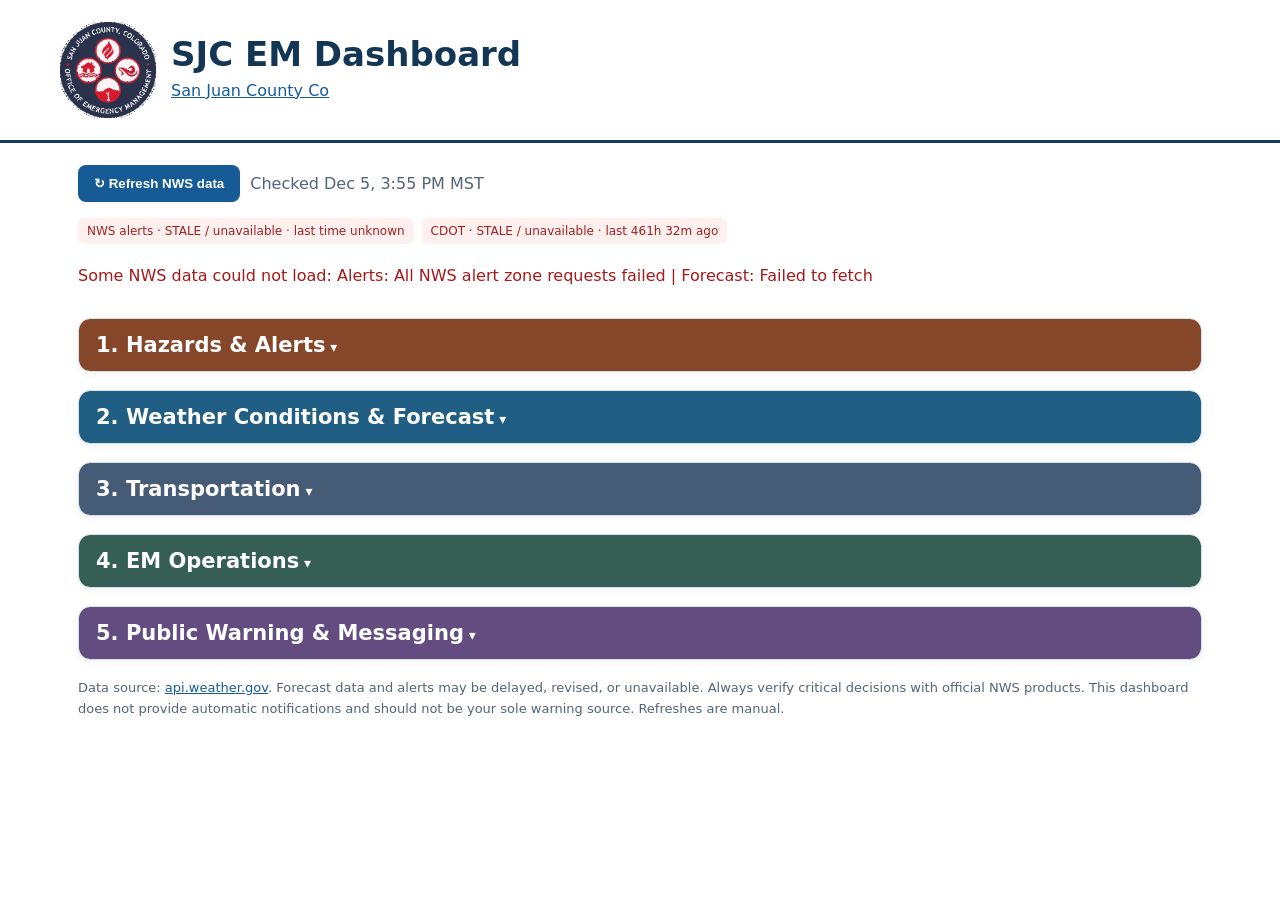
==== commit efe91400: "Keep operational action writing prompts visible while typing" ====
--- a/index.html
+++ b/index.html
@@ -72,6 +72,7 @@
 .opa-chip.blocked{background:#fce6e6;color:#a61919}.opa-chip.pending{background:#fff3d4;color:#795000}.opa-chip.complete{background:#e5f3e8;color:#256b39}
 .opa-details{padding:12px;background:#f8fafc;border-radius:8px;margin-top:9px}.opa-details label{display:block;font-size:13px;font-weight:650;margin:10px 0 4px}
 .opa-details textarea{min-height:65px}.opa-details p{margin:5px 0}.opa-empty{padding:12px 0;color:#526477}
+.opa-hint{font-size:12px;color:#64748b;margin:4px 0 8px;line-height:1.4;font-weight:400}
 @media(max-width:650px){.opa-two{grid-template-columns:1fr}}
 </style></head><body><header><div class="site-brand"><img class="site-seal" alt="San Juan County Colorado Office of Emergency Management seal" width="96" height="96" src="[data-uri]"><div class="site-brand-text"><h1>SJC EM Dashboard</h1><p><a href="https://sanjuancounty.colorado.gov/OEM" target="_blank" rel="noopener noreferrer">San Juan County Co</a></p></div></div></header><main class="wrap"><div class="bar"><button id="refresh">↻ Refresh NWS data</button><span class="muted" id="updated">Not loaded yet</span></div><div class="freshness" aria-label="Data freshness"><span id="nws-freshness">NWS · Not checked</span><span id="cdot-freshness">CDOT · Loading</span></div><div class="status" id="status" role="status">Loading official NWS data…</div><div class="cards" id="categoryCards" aria-label="Weather hazard categories"></div>
 <section class="dashboard-group" id="dashboard-hazards"><h2>1. Hazards &amp; Alerts</h2><p class="nws-dss-shortcut"><strong>NWS Decision Support:</strong> <a href="https://www.weather.gov/media/gjt/DssPacket.pdf" target="_blank" rel="noopener noreferrer">Open latest Grand Junction DSS Packet (PDF) ↗</a> <span class="meta">Review before operational decisions; issuance time is shown inside the PDF.</span></p><div id="changes" hidden aria-hidden="true"></div><section><h2>Active county alerts</h2><div class="meta">NWS alert monitoring: San Juan County (COC111), Northwestern San Juan Mountains (COZ018), Southwest San Juan Mountains (COZ019), and fire weather zone COZ295. Zones extend beyond the county and some warnings have elevation limits; verify each alert's affected area.</div><div class="filters" id="filters"></div><div id="alerts">Loading…</div><p class="meta"><a href="https://forecast.weather.gov/MapClick.php?lat=37.811&lon=-107.665" target="_blank" rel="noopener">Official Silverton forecast ↗</a> · <a href="https://www.weather.gov/gjt/" target="_blank" rel="noopener">NWS Grand Junction ↗</a></p></section><section id="hazards-section" aria-label="County hazards overview"><h2>Hazards Situational Awareness</h2><p class="meta">Operational awareness only. Counts reflect matching NWS alerts returned for the county and surrounding forecast zones, not a hazard risk rating. A zero count is <strong>not</strong> an all-clear. Verify geographic and elevation coverage.</p><div id="hazard-grid" class="hazard-grid" aria-live="polite"><p class="meta">Loading hazard information…</p></div><p class="meta">Avalanche, wildfire, transportation, and other non-NWS hazards require separate official-source review. This section does not issue public warnings.</p><section id="dashboard-noaa" class="noaa-nested-panel"><details class="compact-details"><summary class="compact-toggle">NOAA River Forecast &amp; Flood Outlook <span class="noaa-experimental">EXPERIMENTAL</span></summary><section><p class="meta">Two separate layers: official NOAA river forecasts where available and experimental National Water Model streamflow guidance where a creek-specific reach is positively verified. For Cement and Mineral Creek, reach identification may need manual confirmation. Experimental integration for the Animas River, Cement Creek, and Mineral Creek. NOAA coverage is not guaranteed at every USGS gauge. Do not use as the sole basis for warnings or operational decisions.</p><div id="noaa-river-status" class="meta" role="status">NOAA data not yet checked.</div><button type="button" id="noaa-river-refresh">↻ Check NOAA forecasts</button><div id="noaa-river-cards" class="noaa-river-grid" aria-live="polite"><p class="meta">Open this section to check NOAA coverage.</p></div><p class="meta"><a target="_blank" rel="noopener noreferrer" href="https://water.noaa.gov/">Official NOAA river map ↗</a> · <a target="_blank" rel="noopener noreferrer" href="https://api.water.noaa.gov/nwps/v1/docs/">NWPS API documentation ↗</a>. Observations and forecasts are distinct; modeled streamflow guidance is not an official NWS river forecast. Verify NWS flood warnings separately.</p></section></details></section></section></section><section class="dashboard-group" id="dashboard-weather"><h2>2. Weather Conditions &amp; Forecast</h2><section id="nws-dss-packet" class="nws-dss-panel" aria-label="Critical NWS decision support packet and contacts"><div id="dss-freshness" class="dss-freshness" role="status" aria-live="polite">DSS packet update status: checking…</div><h2>NWS Decision Support Packet · Critical Operational Reference</h2><p><a class="nws-dss-primary" href="https://www.weather.gov/media/gjt/DssPacket.pdf" target="_blank" rel="noopener noreferrer" id="dss-pdf-link">Open latest NWS Grand Junction DSS Packet (PDF) ↗</a></p><p class="meta">Official NWS briefing with weather hazards, timing, impacts, and maps. This links to the NWS-hosted PDF, which can be updated in place; check the issuance time inside the packet and verify current alerts.</p><p><strong>For immediate assistance, call us with your questions and reports at <a href="tel:+19702569463">970-256-9463</a>.</strong> If you would like to submit weather reports and/or photos, please email <a href="mailto:nws.grandjunction@noaa.gov">nws.grandjunction@noaa.gov</a>.</p><p class="meta">Contact number above is the reporting number provided for this dashboard; the DSS Packet may display a different office number.</p></section><section><h2>Silverton forecast</h2><div class="meta">Representative point forecast, not a county-wide mountain forecast.</div><div id="forecast">Loading…</div></section><section><h2>Next 12 hours · Silverton</h2><div id="hourly" class="hours">Loading…</div></section><section id="local-weather-stations" aria-label="Local weather station resources">
@@ -106,10 +107,10 @@
 <div class="opa-bar"><span id="opa-summary" class="note">No actions recorded</span><div><button type="button" id="opa-add">+ Add action</button> <button type="button" id="opa-demo" class="opa-secondary">Load demo scenario</button></div></div>
 <form id="opa-form" hidden>
 <h3 id="opa-form-title">New action</h3>
-<label for="opa-problem">Problem</label><input id="opa-problem" maxlength="180" required placeholder="What is happening?">
+<label for="opa-problem">Problem</label><input id="opa-problem" maxlength="180" required aria-describedby="opa-problem-hint"><p class="opa-hint" id="opa-problem-hint">What is happening? What is disrupted or at risk?</p>
 <label for="opa-action">Action <span title="Task · Purpose · End State: What needs to happen, why, and what does success look like?" aria-label="Task, Purpose, End State guidance">ⓘ</span></label>
-<textarea id="opa-action" rows="3" maxlength="700" required placeholder="What needs to happen, why, and what does success look like?"></textarea>
-<div class="opa-two"><div><label for="opa-owner">Assigned to</label><input id="opa-owner" maxlength="100" required placeholder="Lead agency or person"></div><div><label for="opa-priority">Priority</label><select id="opa-priority"><option>Critical</option><option selected>High</option><option>Routine</option></select></div></div>
+<textarea id="opa-action" rows="3" maxlength="700" required aria-describedby="opa-action-hint"></textarea><p class="opa-hint" id="opa-action-hint">What needs to happen, why does it matter, and what does success look like? (Task · Purpose · End State)</p>
+<div class="opa-two"><div><label for="opa-owner">Assigned to</label><input id="opa-owner" maxlength="100" required aria-describedby="opa-owner-hint"><p class="opa-hint" id="opa-owner-hint">Who is responsible for the next action?</p></div><div><label for="opa-priority">Priority</label><select id="opa-priority"><option>Critical</option><option selected>High</option><option>Routine</option></select></div></div>
 <label for="opa-lifeline">Related lifeline (optional)</label><select id="opa-lifeline"><option value="">None / Other</option><option>Safety and Security</option><option>Food, Hydration, Shelter</option><option>Health and Medical</option><option>Water Systems</option><option>Energy</option><option>Communications</option><option>Transportation</option><option>Hazardous Materials</option></select>
 <div class="opa-buttons"><button type="submit" id="opa-save">Save action</button><button type="button" class="opa-secondary" id="opa-cancel">Cancel</button></div>
 </form>
@@ -850,8 +851,8 @@
    const labelStatus=el('label','', 'Status'),status=el('select');option(status,['Pending','In Progress','Blocked','Complete'],x.status);
    labelStatus.append(status);status.addEventListener('change',()=>{x.status=status.value;store();render()});body.append(labelStatus);
    const labelOutcome=el('label','', 'Outcome / current result'),outcome=el('textarea');
-   outcome.value=x.outcome||'';outcome.placeholder='What happened? Was the intended result achieved?';
-   outcome.addEventListener('change',()=>{x.outcome=outcome.value;store()});labelOutcome.append(outcome);body.append(labelOutcome);
+   outcome.value=x.outcome||'';outcome.placeholder='';const outcomeHint=el('p','opa-hint','What happened? Was the intended result achieved?');
+   outcome.addEventListener('change',()=>{x.outcome=outcome.value;store()});labelOutcome.append(outcome);body.append(labelOutcome,outcomeHint);
    const buttons=el('div','opa-buttons'),edit=el('button','opa-secondary','Edit action'),del=el('button','opa-secondary','Remove');
    edit.type='button';del.type='button';edit.addEventListener('click',()=>openForm('',x.id));
    del.addEventListener('click',()=>{if(confirm('Remove this action?')){items=items.filter(a=>a.id!==x.id);store();render()}});
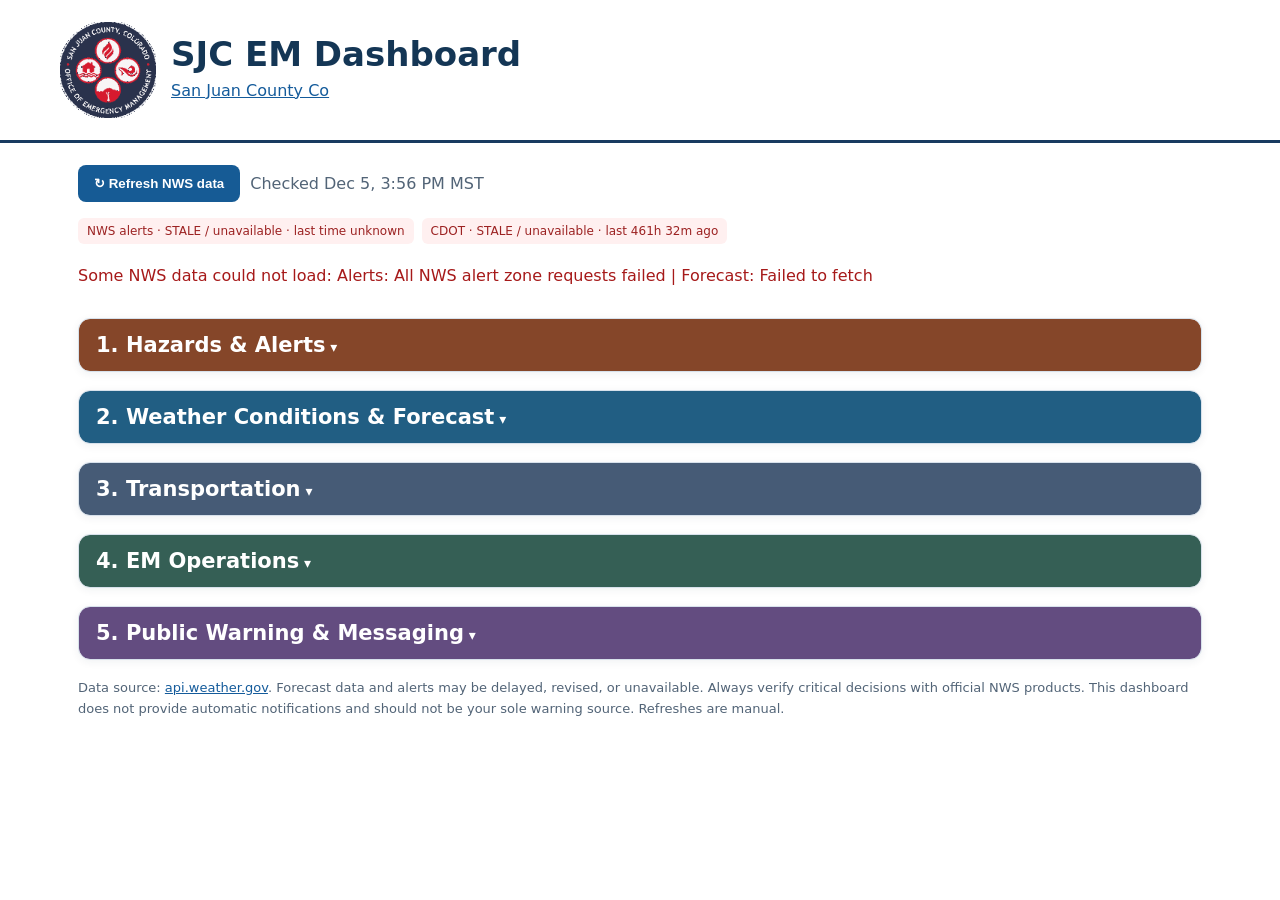
==== commit 099bfb79: "Add compact incident intake with human-reviewed lifeline suggestions" ====
--- a/index.html
+++ b/index.html
@@ -74,6 +74,20 @@
 .opa-details textarea{min-height:65px}.opa-details p{margin:5px 0}.opa-empty{padding:12px 0;color:#526477}
 .opa-hint{font-size:12px;color:#64748b;margin:4px 0 8px;line-height:1.4;font-weight:400}
 @media(max-width:650px){.opa-two{grid-template-columns:1fr}}
+
+/* Incident intake: brief human-reviewed lifeline suggestions, not an automatic impact assessment */
+.incident-intake{border:1px solid #d7e0e8;border-radius:9px;background:#f8fafc;margin:12px 0;padding:11px 13px}
+.incident-intake>summary{font-weight:700;color:#153d60;cursor:pointer}
+.incident-inside{padding:12px 0 2px}.incident-inside label{display:block;font-weight:650;font-size:13px;margin:3px 0 6px}
+.incident-inside textarea{display:block;width:100%;min-height:80px;border:1px solid #b9c9d6;border-radius:7px;padding:10px;background:white;color:#172334;font:inherit}
+.incident-hint{font-size:12px;color:#64748b;line-height:1.4;margin:6px 0 10px}
+.incident-controls{display:flex;flex-wrap:wrap;gap:8px;margin:10px 0}
+#incident-review{border-top:1px solid #d7e0e8;margin-top:12px;padding-top:8px}
+.incident-choice{display:flex;gap:9px;padding:8px 0;border-bottom:1px solid #e2e8f0;align-items:flex-start}
+.incident-choice input{margin-top:3px}.incident-choice strong{display:block;font-size:13px}.incident-choice small{display:block;color:#526477;font-size:12px;line-height:1.4}
+.incident-review-tag{display:inline-block;background:#e6effa;color:#165b95;border-radius:10px;padding:2px 6px;font-size:10px;font-weight:650}
+.incident-context{border:1px solid #d7e0e8;background:#f8fafc;border-radius:8px;padding:10px;margin:12px 0}
+.incident-context .note{overflow-wrap:anywhere}
 </style></head><body><header><div class="site-brand"><img class="site-seal" alt="San Juan County Colorado Office of Emergency Management seal" width="96" height="96" src="[data-uri]"><div class="site-brand-text"><h1>SJC EM Dashboard</h1><p><a href="https://sanjuancounty.colorado.gov/OEM" target="_blank" rel="noopener noreferrer">San Juan County Co</a></p></div></div></header><main class="wrap"><div class="bar"><button id="refresh">↻ Refresh NWS data</button><span class="muted" id="updated">Not loaded yet</span></div><div class="freshness" aria-label="Data freshness"><span id="nws-freshness">NWS · Not checked</span><span id="cdot-freshness">CDOT · Loading</span></div><div class="status" id="status" role="status">Loading official NWS data…</div><div class="cards" id="categoryCards" aria-label="Weather hazard categories"></div>
 <section class="dashboard-group" id="dashboard-hazards"><h2>1. Hazards &amp; Alerts</h2><p class="nws-dss-shortcut"><strong>NWS Decision Support:</strong> <a href="https://www.weather.gov/media/gjt/DssPacket.pdf" target="_blank" rel="noopener noreferrer">Open latest Grand Junction DSS Packet (PDF) ↗</a> <span class="meta">Review before operational decisions; issuance time is shown inside the PDF.</span></p><div id="changes" hidden aria-hidden="true"></div><section><h2>Active county alerts</h2><div class="meta">NWS alert monitoring: San Juan County (COC111), Northwestern San Juan Mountains (COZ018), Southwest San Juan Mountains (COZ019), and fire weather zone COZ295. Zones extend beyond the county and some warnings have elevation limits; verify each alert's affected area.</div><div class="filters" id="filters"></div><div id="alerts">Loading…</div><p class="meta"><a href="https://forecast.weather.gov/MapClick.php?lat=37.811&lon=-107.665" target="_blank" rel="noopener">Official Silverton forecast ↗</a> · <a href="https://www.weather.gov/gjt/" target="_blank" rel="noopener">NWS Grand Junction ↗</a></p></section><section id="hazards-section" aria-label="County hazards overview"><h2>Hazards Situational Awareness</h2><p class="meta">Operational awareness only. Counts reflect matching NWS alerts returned for the county and surrounding forecast zones, not a hazard risk rating. A zero count is <strong>not</strong> an all-clear. Verify geographic and elevation coverage.</p><div id="hazard-grid" class="hazard-grid" aria-live="polite"><p class="meta">Loading hazard information…</p></div><p class="meta">Avalanche, wildfire, transportation, and other non-NWS hazards require separate official-source review. This section does not issue public warnings.</p><section id="dashboard-noaa" class="noaa-nested-panel"><details class="compact-details"><summary class="compact-toggle">NOAA River Forecast &amp; Flood Outlook <span class="noaa-experimental">EXPERIMENTAL</span></summary><section><p class="meta">Two separate layers: official NOAA river forecasts where available and experimental National Water Model streamflow guidance where a creek-specific reach is positively verified. For Cement and Mineral Creek, reach identification may need manual confirmation. Experimental integration for the Animas River, Cement Creek, and Mineral Creek. NOAA coverage is not guaranteed at every USGS gauge. Do not use as the sole basis for warnings or operational decisions.</p><div id="noaa-river-status" class="meta" role="status">NOAA data not yet checked.</div><button type="button" id="noaa-river-refresh">↻ Check NOAA forecasts</button><div id="noaa-river-cards" class="noaa-river-grid" aria-live="polite"><p class="meta">Open this section to check NOAA coverage.</p></div><p class="meta"><a target="_blank" rel="noopener noreferrer" href="https://water.noaa.gov/">Official NOAA river map ↗</a> · <a target="_blank" rel="noopener noreferrer" href="https://api.water.noaa.gov/nwps/v1/docs/">NWPS API documentation ↗</a>. Observations and forecasts are distinct; modeled streamflow guidance is not an official NWS river forecast. Verify NWS flood warnings separately.</p></section></details></section></section></section><section class="dashboard-group" id="dashboard-weather"><h2>2. Weather Conditions &amp; Forecast</h2><section id="nws-dss-packet" class="nws-dss-panel" aria-label="Critical NWS decision support packet and contacts"><div id="dss-freshness" class="dss-freshness" role="status" aria-live="polite">DSS packet update status: checking…</div><h2>NWS Decision Support Packet · Critical Operational Reference</h2><p><a class="nws-dss-primary" href="https://www.weather.gov/media/gjt/DssPacket.pdf" target="_blank" rel="noopener noreferrer" id="dss-pdf-link">Open latest NWS Grand Junction DSS Packet (PDF) ↗</a></p><p class="meta">Official NWS briefing with weather hazards, timing, impacts, and maps. This links to the NWS-hosted PDF, which can be updated in place; check the issuance time inside the packet and verify current alerts.</p><p><strong>For immediate assistance, call us with your questions and reports at <a href="tel:+19702569463">970-256-9463</a>.</strong> If you would like to submit weather reports and/or photos, please email <a href="mailto:nws.grandjunction@noaa.gov">nws.grandjunction@noaa.gov</a>.</p><p class="meta">Contact number above is the reporting number provided for this dashboard; the DSS Packet may display a different office number.</p></section><section><h2>Silverton forecast</h2><div class="meta">Representative point forecast, not a county-wide mountain forecast.</div><div id="forecast">Loading…</div></section><section><h2>Next 12 hours · Silverton</h2><div id="hourly" class="hours">Loading…</div></section><section id="local-weather-stations" aria-label="Local weather station resources">
 <h2>Local Weather Station Observations</h2>
@@ -100,7 +114,23 @@
 <a href="https://interface.active911.com/" target="_blank" rel="noopener noreferrer"><strong>Active911 ↗</strong><span>Dispatch notifications and responder coordination</span></a>
 <a href="https://colorado.webeocasp.com/colorado/ui" target="_blank" rel="noopener noreferrer"><strong>Colorado WebEOC ↗</strong><span>Incident management and situational reporting</span></a>
 
-</div></section><section><h2>Emergency management overview</h2><div id="overview" class="meta">Loading…</div></section><section aria-label="EM Operational Tools"><h2>EM Operational Tools</h2><p class="note">External emergency management systems · Authorized access required.</p><div class="em-tool-grid"><a href="https://crisistrack.juvare.com/ctc2/console.jsp" target="_blank" rel="noopener noreferrer"><strong>Crisis Track ↗</strong><span>Damage assessment and documentation</span></a></div></section><section aria-label="Lifelines"><h2>Lifelines · Initial Assessment</h2><p class="note">FEMA Community Lifelines · Initial manual community-impact assessments; not live service monitoring. <a href="https://rutschblock.github.io/SJC-EOC-Dashboard/" target="_blank" rel="noopener noreferrer">Open EOC Dashboard ↗</a> for incident coordination.</p><div class="lifeline-legend"><span>⚪ Unknown</span><span>🟢 Minimal</span><span>🟡 Moderate</span><span>🔴 Significant</span></div><p id="lifeline-summary" class="note" aria-live="polite">Eight lifelines · No assessments recorded</p><div class="lifeline-grid"><button type="button" class="lifeline-tile" data-lifeline="0" data-condition="unknown" aria-label="Safety and Security: Unknown; open assessment"><span class="lifeline-ring"><span class="lifeline-symbol" style="background-position:0.00000% center" aria-hidden="true"></span></span><span class="lifeline-name">Safety and Security</span><span class="lifeline-condition">Unknown</span></button><button type="button" class="lifeline-tile" data-lifeline="1" data-condition="unknown" aria-label="Food, Hydration, Shelter: Unknown; open assessment"><span class="lifeline-ring"><span class="lifeline-symbol" style="background-position:14.28571% center" aria-hidden="true"></span></span><span class="lifeline-name">Food, Hydration, Shelter</span><span class="lifeline-condition">Unknown</span></button><button type="button" class="lifeline-tile" data-lifeline="2" data-condition="unknown" aria-label="Health and Medical: Unknown; open assessment"><span class="lifeline-ring"><span class="lifeline-symbol" style="background-position:28.57143% center" aria-hidden="true"></span></span><span class="lifeline-name">Health and Medical</span><span class="lifeline-condition">Unknown</span></button><button type="button" class="lifeline-tile" data-lifeline="3" data-condition="unknown" aria-label="Water Systems: Unknown; open assessment"><span class="lifeline-ring"><span class="lifeline-symbol" style="background-position:42.85714% center" aria-hidden="true"></span></span><span class="lifeline-name">Water Systems</span><span class="lifeline-condition">Unknown</span></button><button type="button" class="lifeline-tile" data-lifeline="4" data-condition="unknown" aria-label="Energy: Unknown; open assessment"><span class="lifeline-ring"><span class="lifeline-symbol" style="background-position:57.14286% center" aria-hidden="true"></span></span><span class="lifeline-name">Energy</span><span class="lifeline-condition">Unknown</span></button><button type="button" class="lifeline-tile" data-lifeline="5" data-condition="unknown" aria-label="Communications: Unknown; open assessment"><span class="lifeline-ring"><span class="lifeline-symbol" style="background-position:71.42857% center" aria-hidden="true"></span></span><span class="lifeline-name">Communications</span><span class="lifeline-condition">Unknown</span></button><button type="button" class="lifeline-tile" data-lifeline="6" data-condition="unknown" aria-label="Transportation: Unknown; open assessment"><span class="lifeline-ring"><span class="lifeline-symbol" style="background-position:85.71429% center" aria-hidden="true"></span></span><span class="lifeline-name">Transportation</span><span class="lifeline-condition">Unknown</span></button><button type="button" class="lifeline-tile" data-lifeline="7" data-condition="unknown" aria-label="Hazardous Materials: Unknown; open assessment"><span class="lifeline-ring"><span class="lifeline-symbol" style="background-position:100.00000% center" aria-hidden="true"></span></span><span class="lifeline-name">Hazardous Materials</span><span class="lifeline-condition">Unknown</span></button></div><div class="lifeline-editor" id="lifeline-editor" hidden><h3 id="lifeline-selected-name">Lifeline assessment</h3><p class="note">Overall condition is assigned by the assessor based on component impacts, not automatically calculated.</p><label for="lifeline-status">Overall lifeline condition</label><select id="lifeline-status"><option value="unknown">Unknown (gray)</option><option value="green">Minimal impact (green)</option><option value="yellow">Moderate impact (yellow)</option><option value="red">Significant impact (red)</option></select><label for="lifeline-source">Assessment source / validating partner</label><input id="lifeline-source" placeholder="Agency, contact, field report or situation report"><label for="lifeline-notes">Overall assessment / key priorities</label><textarea id="lifeline-notes" rows="3" placeholder="Current situation, interdependencies and priority needs"></textarea><p id="lifeline-timestamp" class="note"></p><button type="button" id="lifeline-save">Save overall assessment</button> <button type="button" class="opa-secondary" id="opa-from-lifeline">Create operational action</button><h3>FEMA lifeline components</h3><p class="note">Expand a component to record What? / So What? / Now What? / What's the Gap? / When?</p><div id="lifeline-components"></div></div><p class="note">Saved only in this browser. Assessments are not shared with other devices or incident partners. Unknown is the default until verified.</p></section>
+</div></section><section><h2>Emergency management overview</h2><div id="overview" class="meta">Loading…</div></section><section aria-label="EM Operational Tools"><h2>EM Operational Tools</h2><p class="note">External emergency management systems · Authorized access required.</p><div class="em-tool-grid"><a href="https://crisistrack.juvare.com/ctc2/console.jsp" target="_blank" rel="noopener noreferrer"><strong>Crisis Track ↗</strong><span>Damage assessment and documentation</span></a></div></section><section aria-label="Lifelines"><h2>Lifelines · Initial Assessment</h2><p class="note">FEMA Community Lifelines · Initial manual community-impact assessments; not live service monitoring. <a href="https://rutschblock.github.io/SJC-EOC-Dashboard/" target="_blank" rel="noopener noreferrer">Open EOC Dashboard ↗</a> for incident coordination.</p>
+<details class="incident-intake" id="incident-intake">
+<summary>Describe incident → suggest affected lifelines</summary>
+<div class="incident-inside">
+<label for="incident-description">Incident description</label>
+<textarea id="incident-description" rows="3" maxlength="1000" aria-describedby="incident-help"></textarea>
+<p class="incident-hint" id="incident-help">What happened, who is affected, and which services are disrupted? Suggestions are prompts for verification, not confirmed impacts.</p>
+<div class="incident-controls"><button type="button" id="incident-analyze">Suggest lifelines</button><button type="button" id="incident-example" class="opa-secondary">Try winter storm example</button><button type="button" id="incident-clear" class="opa-secondary" hidden>Clear incident review</button></div>
+<div id="incident-review" hidden>
+<p class="note"><strong>Review suggested lifelines</strong> — direct mentions are checked; possible cascading impacts require your confirmation.</p>
+<div id="incident-choices"></div>
+<div class="incident-controls"><button type="button" id="incident-confirm">Mark selected lifelines for review</button></div>
+</div>
+<p class="incident-hint" id="incident-summary" aria-live="polite">No incident context saved. Lifeline assessments and colors remain manually controlled.</p>
+</div>
+</details>
+<div class="lifeline-legend"><span>⚪ Unknown</span><span>🟢 Minimal</span><span>🟡 Moderate</span><span>🔴 Significant</span></div><p id="lifeline-summary" class="note" aria-live="polite">Eight lifelines · No assessments recorded</p><div class="lifeline-grid"><button type="button" class="lifeline-tile" data-lifeline="0" data-condition="unknown" aria-label="Safety and Security: Unknown; open assessment"><span class="lifeline-ring"><span class="lifeline-symbol" style="background-position:0.00000% center" aria-hidden="true"></span></span><span class="lifeline-name">Safety and Security</span><span class="lifeline-condition">Unknown</span></button><button type="button" class="lifeline-tile" data-lifeline="1" data-condition="unknown" aria-label="Food, Hydration, Shelter: Unknown; open assessment"><span class="lifeline-ring"><span class="lifeline-symbol" style="background-position:14.28571% center" aria-hidden="true"></span></span><span class="lifeline-name">Food, Hydration, Shelter</span><span class="lifeline-condition">Unknown</span></button><button type="button" class="lifeline-tile" data-lifeline="2" data-condition="unknown" aria-label="Health and Medical: Unknown; open assessment"><span class="lifeline-ring"><span class="lifeline-symbol" style="background-position:28.57143% center" aria-hidden="true"></span></span><span class="lifeline-name">Health and Medical</span><span class="lifeline-condition">Unknown</span></button><button type="button" class="lifeline-tile" data-lifeline="3" data-condition="unknown" aria-label="Water Systems: Unknown; open assessment"><span class="lifeline-ring"><span class="lifeline-symbol" style="background-position:42.85714% center" aria-hidden="true"></span></span><span class="lifeline-name">Water Systems</span><span class="lifeline-condition">Unknown</span></button><button type="button" class="lifeline-tile" data-lifeline="4" data-condition="unknown" aria-label="Energy: Unknown; open assessment"><span class="lifeline-ring"><span class="lifeline-symbol" style="background-position:57.14286% center" aria-hidden="true"></span></span><span class="lifeline-name">Energy</span><span class="lifeline-condition">Unknown</span></button><button type="button" class="lifeline-tile" data-lifeline="5" data-condition="unknown" aria-label="Communications: Unknown; open assessment"><span class="lifeline-ring"><span class="lifeline-symbol" style="background-position:71.42857% center" aria-hidden="true"></span></span><span class="lifeline-name">Communications</span><span class="lifeline-condition">Unknown</span></button><button type="button" class="lifeline-tile" data-lifeline="6" data-condition="unknown" aria-label="Transportation: Unknown; open assessment"><span class="lifeline-ring"><span class="lifeline-symbol" style="background-position:85.71429% center" aria-hidden="true"></span></span><span class="lifeline-name">Transportation</span><span class="lifeline-condition">Unknown</span></button><button type="button" class="lifeline-tile" data-lifeline="7" data-condition="unknown" aria-label="Hazardous Materials: Unknown; open assessment"><span class="lifeline-ring"><span class="lifeline-symbol" style="background-position:100.00000% center" aria-hidden="true"></span></span><span class="lifeline-name">Hazardous Materials</span><span class="lifeline-condition">Unknown</span></button></div><div class="lifeline-editor" id="lifeline-editor" hidden><h3 id="lifeline-selected-name">Lifeline assessment</h3><p class="note">Overall condition is assigned by the assessor based on component impacts, not automatically calculated.</p><div id="incident-context" class="incident-context" hidden><p id="incident-context-text" class="note"></p><button type="button" id="incident-insert" class="opa-secondary">Add incident context to draft notes</button><p class="incident-hint">Review and save the assessment separately; this does not set the lifeline color.</p></div><label for="lifeline-status">Overall lifeline condition</label><select id="lifeline-status"><option value="unknown">Unknown (gray)</option><option value="green">Minimal impact (green)</option><option value="yellow">Moderate impact (yellow)</option><option value="red">Significant impact (red)</option></select><label for="lifeline-source">Assessment source / validating partner</label><input id="lifeline-source" placeholder="Agency, contact, field report or situation report"><label for="lifeline-notes">Overall assessment / key priorities</label><textarea id="lifeline-notes" rows="3" placeholder="Current situation, interdependencies and priority needs"></textarea><p id="lifeline-timestamp" class="note"></p><button type="button" id="lifeline-save">Save overall assessment</button> <button type="button" class="opa-secondary" id="opa-from-lifeline">Create operational action</button><h3>FEMA lifeline components</h3><p class="note">Expand a component to record What? / So What? / Now What? / What's the Gap? / When?</p><div id="lifeline-components"></div></div><p class="note">Saved only in this browser. Assessments are not shared with other devices or incident partners. Unknown is the default until verified.</p></section>
 <section aria-label="Operational Priorities and Actions" id="operational-actions">
 <h2>Operational Priorities &amp; Actions</h2>
 <p class="note">From lifeline problems to assigned actions and verified outcomes. Single-browser live demo — not a shared incident record.</p>
@@ -883,4 +913,106 @@
  });
  render()
 })();
+
+/* Incident → Lifelines: transparent, local-only suggestion and human review */
+(function(){
+ const $=id=>document.getElementById(id),input=$('incident-description'),choices=$('incident-choices');
+ if(!input||!choices)return;
+ const key='sjc_em_incident_review_v1';
+ const names=['Safety and Security','Food, Hydration, Shelter','Health and Medical','Water Systems','Energy','Communications','Transportation','Hazardous Materials'];
+ let confirmed=null,proposed=[];
+ try{const v=JSON.parse(localStorage.getItem(key)||'null');if(v&&typeof v.description==='string'&&Array.isArray(v.selected))confirmed={description:v.description,selected:v.selected.filter(x=>names.includes(x)),reasons:v.reasons||{}}}catch(e){}
+ function detect(text){
+  const s=text.toLowerCase();
+  const has=re=>re.test(s);
+  const result=[];
+  function add(name,reason,direct){const old=result.find(x=>x.name===name);if(old){if(direct){old.direct=true;old.reason=reason}}else result.push({name,reason,direct})}
+  const road=has(/\b(road|roads|highway|hwy|us\s*550|closure|closures|closed|pass|passes|bridge|traffic|transportation)\b/);
+  const stranded=has(/\b(stranded|strands?|travelers?|travellers?|shelter|evacuees?|displaced|lodging|housing|food shortage)\b/);
+  const power=has(/\b(power|electrical|electricity|blackout|outage|outages|grid|fuel shortage)\b/);
+  if(road)add('Transportation','Road or access disruption mentioned',true);
+  if(stranded)add('Food, Hydration, Shelter','Potential shelter and basic-needs impacts mentioned',true);
+  if(power)add('Energy','Power or fuel disruption mentioned',true);
+  if(has(/\b(hospital|medical|ems|ambulance|patient|injur|medication|dialysis)\w*\b/))add('Health and Medical','Medical needs or patient movement mentioned',true);
+  if(has(/\b(radio|cellular|cell service|communications?|dispatch|911|telephone|internet|network)\b/))add('Communications','Communication system disruption mentioned',true);
+  if(has(/\b(drinking water|water main|water system|water outage|wastewater|sewer|water contamination)\b/))add('Water Systems','Water or wastewater disruption mentioned',true);
+  if(has(/\b(hazmat|hazardous material|chemical spill|fuel spill|contaminant|toxic release)\b/))add('Hazardous Materials','Hazardous materials concern mentioned',true);
+  if(has(/\b(rescue|law enforcement|security|crime|public safety|fire response)\b/))add('Safety and Security','Public safety operations mentioned',true);
+  if(road)add('Health and Medical','Verify patient transfer options if transportation is disrupted',false);
+  if(power){add('Communications','Verify dispatch and warning system backup power',false);add('Water Systems','Verify water and wastewater system backup power',false)}
+  if(stranded)add('Safety and Security','Verify rescue and safety needs for stranded travelers',false);
+  if(!result.length)names.forEach(name=>add(name,'Select for manual incident review if applicable',false));
+  return result.sort((a,b)=>Number(b.direct)-Number(a.direct)||names.indexOf(a.name)-names.indexOf(b.name))
+ }
+ function textEl(tag,cls,content){const e=document.createElement(tag);if(cls)e.className=cls;e.textContent=content;return e}
+ function renderProposed(){
+  choices.replaceChildren();
+  for(const item of proposed){
+   const row=textEl('label','incident-choice',''),check=document.createElement('input'),desc=document.createElement('span');
+   check.type='checkbox';check.value=item.name;check.checked=item.direct;check.setAttribute('aria-label',item.name);
+   desc.append(textEl('strong','',item.name+(item.direct?' · Suggested':' · Possible cascade')),textEl('small','',item.reason));
+   row.append(check,desc);choices.append(row)
+  }
+  $('incident-review').hidden=false
+ }
+ function renderConfirmed(){
+  const picked=confirmed?.selected||[];
+  $('incident-clear').hidden=!confirmed;
+  $('incident-summary').textContent=confirmed?
+   'Incident review: '+picked.length+' lifeline'+(picked.length===1?'':'s')+' flagged for operator assessment. Existing colors and stored assessments are unchanged.':
+   'No incident context saved. Lifeline assessments and colors remain manually controlled.';
+  document.querySelectorAll('.lifeline-tile').forEach(btn=>{
+   const selected=picked.includes(names[Number(btn.dataset.lifeline)]);
+   btn.dataset.incidentReview=selected?'true':'false';
+   const old=btn.querySelector('.incident-review-tag');
+   if(selected&&!old)btn.append(textEl('span','incident-review-tag','Review incident'));
+   if(!selected&&old)old.remove()
+  });
+  const selectedName=$('lifeline-selected-name')?.textContent;
+  const ctx=$('incident-context');
+  if(ctx){
+   ctx.hidden=!confirmed||!picked.includes(selectedName);
+   if(!ctx.hidden){
+    const reason=confirmed.reasons?.[selectedName]||'Review incident impact';
+    $('incident-context-text').textContent='Incident context to verify: '+confirmed.description+' — '+reason
+   }
+  }
+ }
+ $('incident-analyze').addEventListener('click',()=>{
+  if(!input.value.trim()){input.focus();return}
+  proposed=detect(input.value.trim());renderProposed()
+ });
+ $('incident-example').addEventListener('click',()=>{
+  input.value='Severe winter storm closes US 550 north and south of Silverton, strands travelers, and causes widespread power outages.';
+  proposed=detect(input.value);renderProposed()
+ });
+ input.addEventListener('input',()=>{
+  $('incident-review').hidden=true;
+  $('incident-summary').textContent=confirmed?'Description edited — analyze and confirm to replace the previous incident review.':'Describe the incident, then select Suggest lifelines.'
+ });
+ $('incident-confirm').addEventListener('click',()=>{
+  const selected=[...choices.querySelectorAll('input[type="checkbox"]:checked')].map(x=>x.value);
+  if(!selected.length){alert('Select at least one lifeline to review.');return}
+  confirmed={description:input.value.trim(),selected,reasons:Object.fromEntries(proposed.map(x=>[x.name,x.reason]))};
+  try{localStorage.setItem(key,JSON.stringify(confirmed))}catch(e){alert('Browser storage unavailable; incident review may be lost after refresh.')}
+  renderConfirmed();$('incident-review').hidden=true
+ });
+ $('incident-clear').addEventListener('click',()=>{
+  if(!confirm('Clear incident review flags? Existing lifeline assessments and actions will remain.'))return;
+  confirmed=null;proposed=[];input.value='';$('incident-review').hidden=true;
+  try{localStorage.removeItem(key)}catch(e){}
+  renderConfirmed()
+ });
+ document.querySelectorAll('.lifeline-tile').forEach(btn=>btn.addEventListener('click',renderConfirmed));
+ $('incident-insert')?.addEventListener('click',()=>{
+  const name=$('lifeline-selected-name')?.textContent;
+  if(!confirmed||!confirmed.selected.includes(name))return;
+  const box=$('lifeline-notes'),reason=confirmed.reasons?.[name]||'Impact to verify';
+  const addition='Incident context (not yet validated): '+confirmed.description+'\n'+name+': '+reason;
+  if(!box.value.includes(addition))box.value=(box.value.trim()?box.value.trim()+'\n':'')+addition;
+  box.focus()
+ });
+ if(confirmed){input.value=confirmed.description}
+ renderConfirmed()
+})();
 </script></body></html>
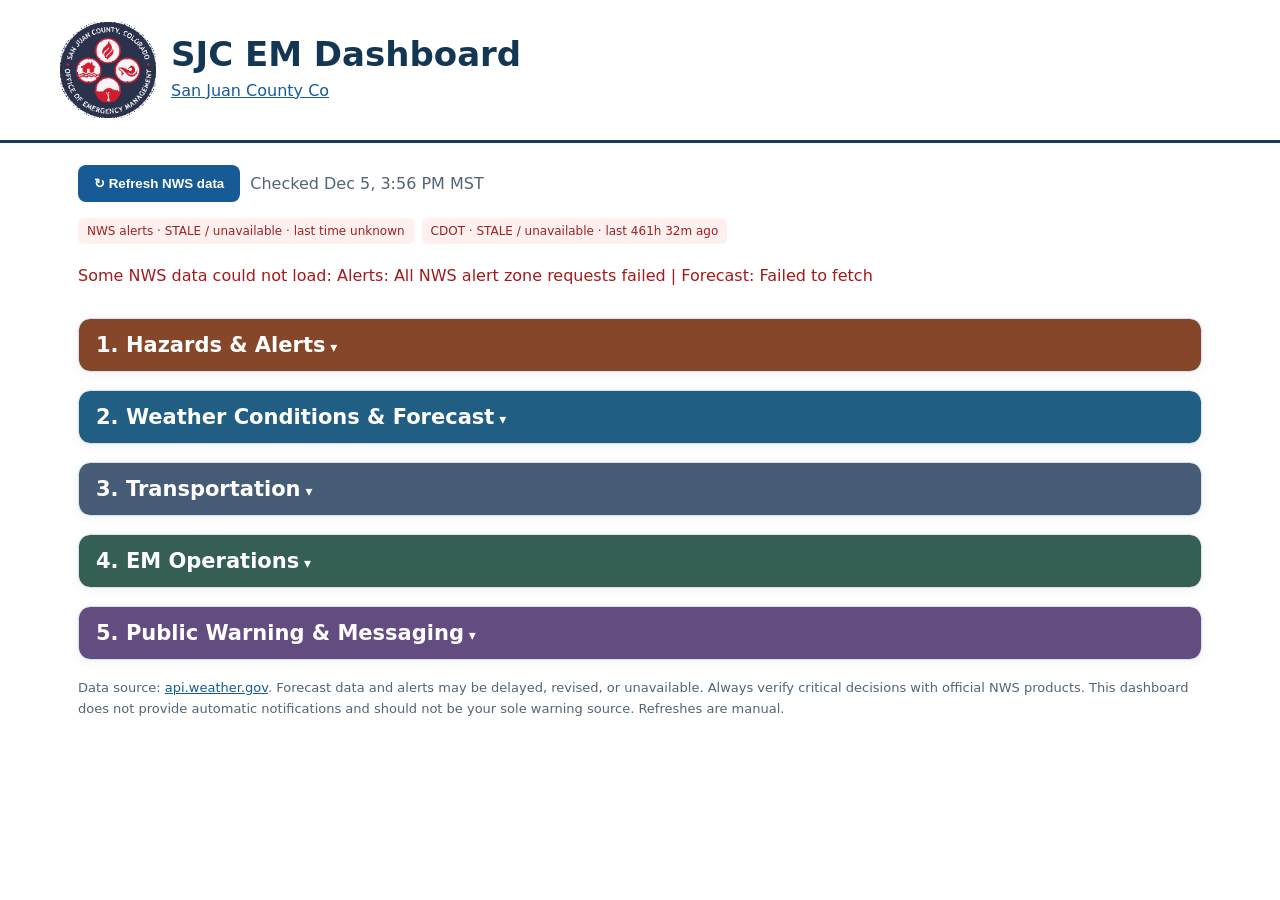
==== commit 7fe0bb94: "Replace incident intake with rapid Describe Assess Act workflow connected to existing actions" ====
--- a/index.html
+++ b/index.html
@@ -75,19 +75,19 @@
 .opa-hint{font-size:12px;color:#64748b;margin:4px 0 8px;line-height:1.4;font-weight:400}
 @media(max-width:650px){.opa-two{grid-template-columns:1fr}}
 
-/* Incident intake: brief human-reviewed lifeline suggestions, not an automatic impact assessment */
-.incident-intake{border:1px solid #d7e0e8;border-radius:9px;background:#f8fafc;margin:12px 0;padding:11px 13px}
-.incident-intake>summary{font-weight:700;color:#153d60;cursor:pointer}
-.incident-inside{padding:12px 0 2px}.incident-inside label{display:block;font-weight:650;font-size:13px;margin:3px 0 6px}
-.incident-inside textarea{display:block;width:100%;min-height:80px;border:1px solid #b9c9d6;border-radius:7px;padding:10px;background:white;color:#172334;font:inherit}
-.incident-hint{font-size:12px;color:#64748b;line-height:1.4;margin:6px 0 10px}
+/* Rapid Incident Assessment: minimal manual triage; does not alter lifeline statuses */
+.incident-intake{border:1px solid #d7e0e8;border-radius:9px;background:#f8fafc;margin:12px 0;padding:13px}
+.incident-intake h3{font-size:17px;color:#153d60;margin:0 0 12px}.incident-intake h4{font-size:15px;color:#153d60;margin:0 0 6px}
+.incident-intake>label{display:block;font-size:13px;font-weight:700;margin:3px 0 6px}
+.incident-intake textarea{display:block;width:100%;min-height:76px;border:1px solid #b9c9d6;border-radius:7px;padding:10px;background:white;color:#172334;font:inherit}
+.incident-hint{font-size:12px;color:#64748b;line-height:1.4;margin:5px 0 10px}
 .incident-controls{display:flex;flex-wrap:wrap;gap:8px;margin:10px 0}
-#incident-review{border-top:1px solid #d7e0e8;margin-top:12px;padding-top:8px}
-.incident-choice{display:flex;gap:9px;padding:8px 0;border-bottom:1px solid #e2e8f0;align-items:flex-start}
-.incident-choice input{margin-top:3px}.incident-choice strong{display:block;font-size:13px}.incident-choice small{display:block;color:#526477;font-size:12px;line-height:1.4}
-.incident-review-tag{display:inline-block;background:#e6effa;color:#165b95;border-radius:10px;padding:2px 6px;font-size:10px;font-weight:650}
-.incident-context{border:1px solid #d7e0e8;background:#f8fafc;border-radius:8px;padding:10px;margin:12px 0}
-.incident-context .note{overflow-wrap:anywhere}
+#incident-review{border-top:1px solid #d7e0e8;margin-top:12px;padding-top:12px}
+.incident-choice{display:flex;gap:10px;align-items:flex-start;border-bottom:1px solid #e2e8f0;padding:9px 0}
+.incident-choice>input{margin-top:4px;width:18px;height:18px;flex-shrink:0}
+.incident-choice>span{flex:1;min-width:100px}
+.incident-choice strong{display:block;font-size:13px}.incident-choice small{display:block;color:#526477;font-size:12px;line-height:1.4;margin-top:3px}
+.incident-choice>button{align-self:center;white-space:nowrap;padding:8px 11px}
 </style></head><body><header><div class="site-brand"><img class="site-seal" alt="San Juan County Colorado Office of Emergency Management seal" width="96" height="96" src="[data-uri]"><div class="site-brand-text"><h1>SJC EM Dashboard</h1><p><a href="https://sanjuancounty.colorado.gov/OEM" target="_blank" rel="noopener noreferrer">San Juan County Co</a></p></div></div></header><main class="wrap"><div class="bar"><button id="refresh">↻ Refresh NWS data</button><span class="muted" id="updated">Not loaded yet</span></div><div class="freshness" aria-label="Data freshness"><span id="nws-freshness">NWS · Not checked</span><span id="cdot-freshness">CDOT · Loading</span></div><div class="status" id="status" role="status">Loading official NWS data…</div><div class="cards" id="categoryCards" aria-label="Weather hazard categories"></div>
 <section class="dashboard-group" id="dashboard-hazards"><h2>1. Hazards &amp; Alerts</h2><p class="nws-dss-shortcut"><strong>NWS Decision Support:</strong> <a href="https://www.weather.gov/media/gjt/DssPacket.pdf" target="_blank" rel="noopener noreferrer">Open latest Grand Junction DSS Packet (PDF) ↗</a> <span class="meta">Review before operational decisions; issuance time is shown inside the PDF.</span></p><div id="changes" hidden aria-hidden="true"></div><section><h2>Active county alerts</h2><div class="meta">NWS alert monitoring: San Juan County (COC111), Northwestern San Juan Mountains (COZ018), Southwest San Juan Mountains (COZ019), and fire weather zone COZ295. Zones extend beyond the county and some warnings have elevation limits; verify each alert's affected area.</div><div class="filters" id="filters"></div><div id="alerts">Loading…</div><p class="meta"><a href="https://forecast.weather.gov/MapClick.php?lat=37.811&lon=-107.665" target="_blank" rel="noopener">Official Silverton forecast ↗</a> · <a href="https://www.weather.gov/gjt/" target="_blank" rel="noopener">NWS Grand Junction ↗</a></p></section><section id="hazards-section" aria-label="County hazards overview"><h2>Hazards Situational Awareness</h2><p class="meta">Operational awareness only. Counts reflect matching NWS alerts returned for the county and surrounding forecast zones, not a hazard risk rating. A zero count is <strong>not</strong> an all-clear. Verify geographic and elevation coverage.</p><div id="hazard-grid" class="hazard-grid" aria-live="polite"><p class="meta">Loading hazard information…</p></div><p class="meta">Avalanche, wildfire, transportation, and other non-NWS hazards require separate official-source review. This section does not issue public warnings.</p><section id="dashboard-noaa" class="noaa-nested-panel"><details class="compact-details"><summary class="compact-toggle">NOAA River Forecast &amp; Flood Outlook <span class="noaa-experimental">EXPERIMENTAL</span></summary><section><p class="meta">Two separate layers: official NOAA river forecasts where available and experimental National Water Model streamflow guidance where a creek-specific reach is positively verified. For Cement and Mineral Creek, reach identification may need manual confirmation. Experimental integration for the Animas River, Cement Creek, and Mineral Creek. NOAA coverage is not guaranteed at every USGS gauge. Do not use as the sole basis for warnings or operational decisions.</p><div id="noaa-river-status" class="meta" role="status">NOAA data not yet checked.</div><button type="button" id="noaa-river-refresh">↻ Check NOAA forecasts</button><div id="noaa-river-cards" class="noaa-river-grid" aria-live="polite"><p class="meta">Open this section to check NOAA coverage.</p></div><p class="meta"><a target="_blank" rel="noopener noreferrer" href="https://water.noaa.gov/">Official NOAA river map ↗</a> · <a target="_blank" rel="noopener noreferrer" href="https://api.water.noaa.gov/nwps/v1/docs/">NWPS API documentation ↗</a>. Observations and forecasts are distinct; modeled streamflow guidance is not an official NWS river forecast. Verify NWS flood warnings separately.</p></section></details></section></section></section><section class="dashboard-group" id="dashboard-weather"><h2>2. Weather Conditions &amp; Forecast</h2><section id="nws-dss-packet" class="nws-dss-panel" aria-label="Critical NWS decision support packet and contacts"><div id="dss-freshness" class="dss-freshness" role="status" aria-live="polite">DSS packet update status: checking…</div><h2>NWS Decision Support Packet · Critical Operational Reference</h2><p><a class="nws-dss-primary" href="https://www.weather.gov/media/gjt/DssPacket.pdf" target="_blank" rel="noopener noreferrer" id="dss-pdf-link">Open latest NWS Grand Junction DSS Packet (PDF) ↗</a></p><p class="meta">Official NWS briefing with weather hazards, timing, impacts, and maps. This links to the NWS-hosted PDF, which can be updated in place; check the issuance time inside the packet and verify current alerts.</p><p><strong>For immediate assistance, call us with your questions and reports at <a href="tel:+19702569463">970-256-9463</a>.</strong> If you would like to submit weather reports and/or photos, please email <a href="mailto:nws.grandjunction@noaa.gov">nws.grandjunction@noaa.gov</a>.</p><p class="meta">Contact number above is the reporting number provided for this dashboard; the DSS Packet may display a different office number.</p></section><section><h2>Silverton forecast</h2><div class="meta">Representative point forecast, not a county-wide mountain forecast.</div><div id="forecast">Loading…</div></section><section><h2>Next 12 hours · Silverton</h2><div id="hourly" class="hours">Loading…</div></section><section id="local-weather-stations" aria-label="Local weather station resources">
 <h2>Local Weather Station Observations</h2>
@@ -115,22 +115,26 @@
 <a href="https://colorado.webeocasp.com/colorado/ui" target="_blank" rel="noopener noreferrer"><strong>Colorado WebEOC ↗</strong><span>Incident management and situational reporting</span></a>
 
 </div></section><section><h2>Emergency management overview</h2><div id="overview" class="meta">Loading…</div></section><section aria-label="EM Operational Tools"><h2>EM Operational Tools</h2><p class="note">External emergency management systems · Authorized access required.</p><div class="em-tool-grid"><a href="https://crisistrack.juvare.com/ctc2/console.jsp" target="_blank" rel="noopener noreferrer"><strong>Crisis Track ↗</strong><span>Damage assessment and documentation</span></a></div></section><section aria-label="Lifelines"><h2>Lifelines · Initial Assessment</h2><p class="note">FEMA Community Lifelines · Initial manual community-impact assessments; not live service monitoring. <a href="https://rutschblock.github.io/SJC-EOC-Dashboard/" target="_blank" rel="noopener noreferrer">Open EOC Dashboard ↗</a> for incident coordination.</p>
-<details class="incident-intake" id="incident-intake">
-<summary>Describe incident → suggest affected lifelines</summary>
-<div class="incident-inside">
-<label for="incident-description">Incident description</label>
-<textarea id="incident-description" rows="3" maxlength="1000" aria-describedby="incident-help"></textarea>
-<p class="incident-hint" id="incident-help">What happened, who is affected, and which services are disrupted? Suggestions are prompts for verification, not confirmed impacts.</p>
-<div class="incident-controls"><button type="button" id="incident-analyze">Suggest lifelines</button><button type="button" id="incident-example" class="opa-secondary">Try winter storm example</button><button type="button" id="incident-clear" class="opa-secondary" hidden>Clear incident review</button></div>
+<div class="incident-intake" id="incident-intake">
+<h3>Rapid Incident Assessment</h3>
+<label for="incident-description">1. What's happening?</label>
+<textarea id="incident-description" rows="3" maxlength="1200" aria-describedby="incident-help"></textarea>
+<p class="incident-hint" id="incident-help">What happened, who is affected, and which services are disrupted?</p>
+<div class="incident-controls">
+<button type="button" id="incident-analyze">Assess incident</button>
+<button type="button" id="incident-example" class="opa-secondary">Try winter storm example</button>
+<button type="button" id="incident-clear" class="opa-secondary">Clear</button>
+</div>
 <div id="incident-review" hidden>
-<p class="note"><strong>Review suggested lifelines</strong> — direct mentions are checked; possible cascading impacts require your confirmation.</p>
+<h4>2. Review lifeline impacts</h4>
+<p class="incident-hint">Directly mentioned impacts are preselected; possible cascading impacts are optional. Verify before acting.</p>
 <div id="incident-choices"></div>
-<div class="incident-controls"><button type="button" id="incident-confirm">Mark selected lifelines for review</button></div>
+<div class="incident-controls"><button type="button" id="incident-show-other" class="opa-secondary">Show other lifelines</button></div>
+<p id="incident-summary" class="incident-hint" aria-live="polite"></p>
+<p class="incident-hint">Suggestions are not verified impacts. Lifeline colors and assessments remain manually controlled.</p>
 </div>
-<p class="incident-hint" id="incident-summary" aria-live="polite">No incident context saved. Lifeline assessments and colors remain manually controlled.</p>
 </div>
-</details>
-<div class="lifeline-legend"><span>⚪ Unknown</span><span>🟢 Minimal</span><span>🟡 Moderate</span><span>🔴 Significant</span></div><p id="lifeline-summary" class="note" aria-live="polite">Eight lifelines · No assessments recorded</p><div class="lifeline-grid"><button type="button" class="lifeline-tile" data-lifeline="0" data-condition="unknown" aria-label="Safety and Security: Unknown; open assessment"><span class="lifeline-ring"><span class="lifeline-symbol" style="background-position:0.00000% center" aria-hidden="true"></span></span><span class="lifeline-name">Safety and Security</span><span class="lifeline-condition">Unknown</span></button><button type="button" class="lifeline-tile" data-lifeline="1" data-condition="unknown" aria-label="Food, Hydration, Shelter: Unknown; open assessment"><span class="lifeline-ring"><span class="lifeline-symbol" style="background-position:14.28571% center" aria-hidden="true"></span></span><span class="lifeline-name">Food, Hydration, Shelter</span><span class="lifeline-condition">Unknown</span></button><button type="button" class="lifeline-tile" data-lifeline="2" data-condition="unknown" aria-label="Health and Medical: Unknown; open assessment"><span class="lifeline-ring"><span class="lifeline-symbol" style="background-position:28.57143% center" aria-hidden="true"></span></span><span class="lifeline-name">Health and Medical</span><span class="lifeline-condition">Unknown</span></button><button type="button" class="lifeline-tile" data-lifeline="3" data-condition="unknown" aria-label="Water Systems: Unknown; open assessment"><span class="lifeline-ring"><span class="lifeline-symbol" style="background-position:42.85714% center" aria-hidden="true"></span></span><span class="lifeline-name">Water Systems</span><span class="lifeline-condition">Unknown</span></button><button type="button" class="lifeline-tile" data-lifeline="4" data-condition="unknown" aria-label="Energy: Unknown; open assessment"><span class="lifeline-ring"><span class="lifeline-symbol" style="background-position:57.14286% center" aria-hidden="true"></span></span><span class="lifeline-name">Energy</span><span class="lifeline-condition">Unknown</span></button><button type="button" class="lifeline-tile" data-lifeline="5" data-condition="unknown" aria-label="Communications: Unknown; open assessment"><span class="lifeline-ring"><span class="lifeline-symbol" style="background-position:71.42857% center" aria-hidden="true"></span></span><span class="lifeline-name">Communications</span><span class="lifeline-condition">Unknown</span></button><button type="button" class="lifeline-tile" data-lifeline="6" data-condition="unknown" aria-label="Transportation: Unknown; open assessment"><span class="lifeline-ring"><span class="lifeline-symbol" style="background-position:85.71429% center" aria-hidden="true"></span></span><span class="lifeline-name">Transportation</span><span class="lifeline-condition">Unknown</span></button><button type="button" class="lifeline-tile" data-lifeline="7" data-condition="unknown" aria-label="Hazardous Materials: Unknown; open assessment"><span class="lifeline-ring"><span class="lifeline-symbol" style="background-position:100.00000% center" aria-hidden="true"></span></span><span class="lifeline-name">Hazardous Materials</span><span class="lifeline-condition">Unknown</span></button></div><div class="lifeline-editor" id="lifeline-editor" hidden><h3 id="lifeline-selected-name">Lifeline assessment</h3><p class="note">Overall condition is assigned by the assessor based on component impacts, not automatically calculated.</p><div id="incident-context" class="incident-context" hidden><p id="incident-context-text" class="note"></p><button type="button" id="incident-insert" class="opa-secondary">Add incident context to draft notes</button><p class="incident-hint">Review and save the assessment separately; this does not set the lifeline color.</p></div><label for="lifeline-status">Overall lifeline condition</label><select id="lifeline-status"><option value="unknown">Unknown (gray)</option><option value="green">Minimal impact (green)</option><option value="yellow">Moderate impact (yellow)</option><option value="red">Significant impact (red)</option></select><label for="lifeline-source">Assessment source / validating partner</label><input id="lifeline-source" placeholder="Agency, contact, field report or situation report"><label for="lifeline-notes">Overall assessment / key priorities</label><textarea id="lifeline-notes" rows="3" placeholder="Current situation, interdependencies and priority needs"></textarea><p id="lifeline-timestamp" class="note"></p><button type="button" id="lifeline-save">Save overall assessment</button> <button type="button" class="opa-secondary" id="opa-from-lifeline">Create operational action</button><h3>FEMA lifeline components</h3><p class="note">Expand a component to record What? / So What? / Now What? / What's the Gap? / When?</p><div id="lifeline-components"></div></div><p class="note">Saved only in this browser. Assessments are not shared with other devices or incident partners. Unknown is the default until verified.</p></section>
+<div class="lifeline-legend"><span>⚪ Unknown</span><span>🟢 Minimal</span><span>🟡 Moderate</span><span>🔴 Significant</span></div><p id="lifeline-summary" class="note" aria-live="polite">Eight lifelines · No assessments recorded</p><div class="lifeline-grid"><button type="button" class="lifeline-tile" data-lifeline="0" data-condition="unknown" aria-label="Safety and Security: Unknown; open assessment"><span class="lifeline-ring"><span class="lifeline-symbol" style="background-position:0.00000% center" aria-hidden="true"></span></span><span class="lifeline-name">Safety and Security</span><span class="lifeline-condition">Unknown</span></button><button type="button" class="lifeline-tile" data-lifeline="1" data-condition="unknown" aria-label="Food, Hydration, Shelter: Unknown; open assessment"><span class="lifeline-ring"><span class="lifeline-symbol" style="background-position:14.28571% center" aria-hidden="true"></span></span><span class="lifeline-name">Food, Hydration, Shelter</span><span class="lifeline-condition">Unknown</span></button><button type="button" class="lifeline-tile" data-lifeline="2" data-condition="unknown" aria-label="Health and Medical: Unknown; open assessment"><span class="lifeline-ring"><span class="lifeline-symbol" style="background-position:28.57143% center" aria-hidden="true"></span></span><span class="lifeline-name">Health and Medical</span><span class="lifeline-condition">Unknown</span></button><button type="button" class="lifeline-tile" data-lifeline="3" data-condition="unknown" aria-label="Water Systems: Unknown; open assessment"><span class="lifeline-ring"><span class="lifeline-symbol" style="background-position:42.85714% center" aria-hidden="true"></span></span><span class="lifeline-name">Water Systems</span><span class="lifeline-condition">Unknown</span></button><button type="button" class="lifeline-tile" data-lifeline="4" data-condition="unknown" aria-label="Energy: Unknown; open assessment"><span class="lifeline-ring"><span class="lifeline-symbol" style="background-position:57.14286% center" aria-hidden="true"></span></span><span class="lifeline-name">Energy</span><span class="lifeline-condition">Unknown</span></button><button type="button" class="lifeline-tile" data-lifeline="5" data-condition="unknown" aria-label="Communications: Unknown; open assessment"><span class="lifeline-ring"><span class="lifeline-symbol" style="background-position:71.42857% center" aria-hidden="true"></span></span><span class="lifeline-name">Communications</span><span class="lifeline-condition">Unknown</span></button><button type="button" class="lifeline-tile" data-lifeline="6" data-condition="unknown" aria-label="Transportation: Unknown; open assessment"><span class="lifeline-ring"><span class="lifeline-symbol" style="background-position:85.71429% center" aria-hidden="true"></span></span><span class="lifeline-name">Transportation</span><span class="lifeline-condition">Unknown</span></button><button type="button" class="lifeline-tile" data-lifeline="7" data-condition="unknown" aria-label="Hazardous Materials: Unknown; open assessment"><span class="lifeline-ring"><span class="lifeline-symbol" style="background-position:100.00000% center" aria-hidden="true"></span></span><span class="lifeline-name">Hazardous Materials</span><span class="lifeline-condition">Unknown</span></button></div><div class="lifeline-editor" id="lifeline-editor" hidden><h3 id="lifeline-selected-name">Lifeline assessment</h3><p class="note">Overall condition is assigned by the assessor based on component impacts, not automatically calculated.</p><label for="lifeline-status">Overall lifeline condition</label><select id="lifeline-status"><option value="unknown">Unknown (gray)</option><option value="green">Minimal impact (green)</option><option value="yellow">Moderate impact (yellow)</option><option value="red">Significant impact (red)</option></select><label for="lifeline-source">Assessment source / validating partner</label><input id="lifeline-source" placeholder="Agency, contact, field report or situation report"><label for="lifeline-notes">Overall assessment / key priorities</label><textarea id="lifeline-notes" rows="3" placeholder="Current situation, interdependencies and priority needs"></textarea><p id="lifeline-timestamp" class="note"></p><button type="button" id="lifeline-save">Save overall assessment</button> <button type="button" class="opa-secondary" id="opa-from-lifeline">Create operational action</button><h3>FEMA lifeline components</h3><p class="note">Expand a component to record What? / So What? / Now What? / What's the Gap? / When?</p><div id="lifeline-components"></div></div><p class="note">Saved only in this browser. Assessments are not shared with other devices or incident partners. Unknown is the default until verified.</p></section>
 <section aria-label="Operational Priorities and Actions" id="operational-actions">
 <h2>Operational Priorities &amp; Actions</h2>
 <p class="note">From lifeline problems to assigned actions and verified outcomes. Single-browser live demo — not a shared incident record.</p>
@@ -862,7 +866,11 @@
   $('opa-form-title').textContent=x?'Edit action':'New action';
   $('opa-problem').value=x?.problem||'';$('opa-action').value=x?.action||'';$('opa-owner').value=x?.owner||'';
   $('opa-priority').value=x?.priority||'High';$('opa-lifeline').value=x?.lifeline||lifeline;
-  form.hidden=false;form.scrollIntoView({block:'nearest'});$('opa-problem').focus()
+  form.hidden=false;
+  const group=$('operational-actions')?.closest('section.dashboard-group');
+  const compact=group?.querySelector(':scope > details.compact-details');
+  if(compact)compact.open=true;
+  form.scrollIntoView({block:'nearest'});$('opa-problem').focus()
  }
  function closeForm(){form.hidden=true;editing=null}
  function render(){
@@ -904,6 +912,11 @@
  $('opa-show').addEventListener('click',()=>{showAll=!showAll;render()});
  $('opa-reset').addEventListener('click',()=>{if(!confirm('Clear demo scenario actions? Other actions will remain.'))return;items=items.filter(x=>!x.demo);store();render()});
  $('opa-from-lifeline')?.addEventListener('click',()=>{const box=$('lifeline-editor');const name=$('lifeline-selected-name')?.textContent;openForm(box&&!box.hidden&&lifelines.includes(name)?name:'')});
+ document.addEventListener('sjc:create-operational-action',e=>{
+  const detail=e.detail||{},name=lifelines.includes(detail.lifeline)?detail.lifeline:'';
+  openForm(name);
+  if(typeof detail.problem==='string')$('opa-problem').value=detail.problem.slice(0,180);
+ });
  $('opa-export').addEventListener('click',()=>{
   const cols=['Priority','Problem','Lifeline','Assigned To','Action','Status','Outcome'];
   const quote=v=>'"'+String(v||'').replace(/"/g,'""')+'"';
@@ -914,105 +927,89 @@
  render()
 })();
 
-/* Incident → Lifelines: transparent, local-only suggestion and human review */
+/* Rapid incident assessment — compact beta workflow integrated with existing lifelines + actions */
 (function(){
  const $=id=>document.getElementById(id),input=$('incident-description'),choices=$('incident-choices');
  if(!input||!choices)return;
- const key='sjc_em_incident_review_v1';
  const names=['Safety and Security','Food, Hydration, Shelter','Health and Medical','Water Systems','Energy','Communications','Transportation','Hazardous Materials'];
- let confirmed=null,proposed=[];
- try{const v=JSON.parse(localStorage.getItem(key)||'null');if(v&&typeof v.description==='string'&&Array.isArray(v.selected))confirmed={description:v.description,selected:v.selected.filter(x=>names.includes(x)),reasons:v.reasons||{}}}catch(e){}
+ const key='sjc_em_rapid_incident_v2',older='sjc_em_incident_review_v1';
+ let state={description:'',selected:[],assessed:false},suggestions=[],showAll=false;
+ try{
+  let stored=JSON.parse(localStorage.getItem(key)||'null');
+  if(!stored){const legacy=JSON.parse(localStorage.getItem(older)||'null');if(legacy?.description&&Array.isArray(legacy.selected))stored={description:legacy.description,selected:legacy.selected,assessed:true}}
+  if(stored&&typeof stored.description==='string'&&Array.isArray(stored.selected)){
+   state={description:stored.description,selected:stored.selected.filter(x=>names.includes(x)),assessed:!!stored.assessed};
+  }
+ }catch(e){}
+ const el=(tag,text,cls)=>{const n=document.createElement(tag);n.textContent=text||'';if(cls)n.className=cls;return n};
+ function store(){try{localStorage.setItem(key,JSON.stringify(state))}catch(e){alert('Browser storage unavailable; incident review may be lost on refresh')}}
  function detect(text){
-  const s=text.toLowerCase();
-  const has=re=>re.test(s);
-  const result=[];
-  function add(name,reason,direct){const old=result.find(x=>x.name===name);if(old){if(direct){old.direct=true;old.reason=reason}}else result.push({name,reason,direct})}
-  const road=has(/\b(road|roads|highway|hwy|us\s*550|closure|closures|closed|pass|passes|bridge|traffic|transportation)\b/);
-  const stranded=has(/\b(stranded|strands?|travelers?|travellers?|shelter|evacuees?|displaced|lodging|housing|food shortage)\b/);
-  const power=has(/\b(power|electrical|electricity|blackout|outage|outages|grid|fuel shortage)\b/);
-  if(road)add('Transportation','Road or access disruption mentioned',true);
-  if(stranded)add('Food, Hydration, Shelter','Potential shelter and basic-needs impacts mentioned',true);
-  if(power)add('Energy','Power or fuel disruption mentioned',true);
-  if(has(/\b(hospital|medical|ems|ambulance|patient|injur|medication|dialysis)\w*\b/))add('Health and Medical','Medical needs or patient movement mentioned',true);
-  if(has(/\b(radio|cellular|cell service|communications?|dispatch|911|telephone|internet|network)\b/))add('Communications','Communication system disruption mentioned',true);
-  if(has(/\b(drinking water|water main|water system|water outage|wastewater|sewer|water contamination)\b/))add('Water Systems','Water or wastewater disruption mentioned',true);
-  if(has(/\b(hazmat|hazardous material|chemical spill|fuel spill|contaminant|toxic release)\b/))add('Hazardous Materials','Hazardous materials concern mentioned',true);
-  if(has(/\b(rescue|law enforcement|security|crime|public safety|fire response)\b/))add('Safety and Security','Public safety operations mentioned',true);
-  if(road)add('Health and Medical','Verify patient transfer options if transportation is disrupted',false);
-  if(power){add('Communications','Verify dispatch and warning system backup power',false);add('Water Systems','Verify water and wastewater system backup power',false)}
-  if(stranded)add('Safety and Security','Verify rescue and safety needs for stranded travelers',false);
-  if(!result.length)names.forEach(name=>add(name,'Select for manual incident review if applicable',false));
-  return result.sort((a,b)=>Number(b.direct)-Number(a.direct)||names.indexOf(a.name)-names.indexOf(b.name))
- }
- function textEl(tag,cls,content){const e=document.createElement(tag);if(cls)e.className=cls;e.textContent=content;return e}
- function renderProposed(){
+  const s=text.toLowerCase(),rows=[];
+  function add(name,reason,direct){const old=rows.find(x=>x.name===name);if(!old)rows.push({name,reason,direct});else if(direct){old.direct=true;old.reason=reason}}
+  const road=/\b(road|roads|highway|hwy|us\s*550|pass|passes|closure|closed|bridge|traffic|transportation)\b/.test(s);
+  const stranded=/\b(strand|strands|stranded|travelers|travellers|shelter|housing|displaced|evacuee)\b/.test(s);
+  const power=/\b(power|electrical|electricity|blackout|outage|outages|grid|fuel)\b/.test(s);
+  if(road)add('Transportation','Road access or travel disruption',true);
+  if(stranded)add('Food, Hydration, Shelter','Stranded people or shelter needs',true);
+  if(power)add('Energy','Electricity or fuel disruption',true);
+  if(/\b(hospital|medical|ems|ambulance|patient|injury|injured)\b/.test(s))add('Health and Medical','Medical care or patient movement',true);
+  if(/\b(radio|cellular|communications|dispatch|internet|phone|911)\b/.test(s))add('Communications','Communications interruption',true);
+  if(/\b(water|wastewater|sewer|contamination)\b/.test(s))add('Water Systems','Water or wastewater disruption',true);
+  if(/\b(hazmat|hazardous|chemical|spill)\b/.test(s))add('Hazardous Materials','Hazardous materials concern',true);
+  if(/\b(rescue|security|police|law enforcement)\b/.test(s))add('Safety and Security','Public safety concern',true);
+  if(road)add('Health and Medical','Check patient transfer access',false);
+  if(power){add('Communications','Check dispatch and warning backup power',false);add('Water Systems','Check water system backup power',false)}
+  if(stranded)add('Safety and Security','Check stranded-traveler safety needs',false);
+  return rows.sort((a,b)=>Number(b.direct)-Number(a.direct)||names.indexOf(a.name)-names.indexOf(b.name))
+ }
+ function updateCount(){$('incident-summary').textContent=state.selected.length+' lifeline(s) selected for review'}
+ function draw(){
+  $('incident-review').hidden=!state.assessed;
+  if(!state.assessed)return;
   choices.replaceChildren();
-  for(const item of proposed){
-   const row=textEl('label','incident-choice',''),check=document.createElement('input'),desc=document.createElement('span');
-   check.type='checkbox';check.value=item.name;check.checked=item.direct;check.setAttribute('aria-label',item.name);
-   desc.append(textEl('strong','',item.name+(item.direct?' · Suggested':' · Possible cascade')),textEl('small','',item.reason));
-   row.append(check,desc);choices.append(row)
-  }
-  $('incident-review').hidden=false
- }
- function renderConfirmed(){
-  const picked=confirmed?.selected||[];
-  $('incident-clear').hidden=!confirmed;
-  $('incident-summary').textContent=confirmed?
-   'Incident review: '+picked.length+' lifeline'+(picked.length===1?'':'s')+' flagged for operator assessment. Existing colors and stored assessments are unchanged.':
-   'No incident context saved. Lifeline assessments and colors remain manually controlled.';
-  document.querySelectorAll('.lifeline-tile').forEach(btn=>{
-   const selected=picked.includes(names[Number(btn.dataset.lifeline)]);
-   btn.dataset.incidentReview=selected?'true':'false';
-   const old=btn.querySelector('.incident-review-tag');
-   if(selected&&!old)btn.append(textEl('span','incident-review-tag','Review incident'));
-   if(!selected&&old)old.remove()
-  });
-  const selectedName=$('lifeline-selected-name')?.textContent;
-  const ctx=$('incident-context');
-  if(ctx){
-   ctx.hidden=!confirmed||!picked.includes(selectedName);
-   if(!ctx.hidden){
-    const reason=confirmed.reasons?.[selectedName]||'Review incident impact';
-    $('incident-context-text').textContent='Incident context to verify: '+confirmed.description+' — '+reason
-   }
-  }
- }
- $('incident-analyze').addEventListener('click',()=>{
-  if(!input.value.trim()){input.focus();return}
-  proposed=detect(input.value.trim());renderProposed()
- });
+  const visible=showAll?names:(suggestions.length?suggestions.map(x=>x.name):names);
+  for(const name of visible){
+   const suggestion=suggestions.find(x=>x.name===name);
+   const row=el('div','','incident-choice'),check=document.createElement('input'),description=el('span');
+   check.type='checkbox';check.checked=state.selected.includes(name);check.setAttribute('aria-label','Select '+name);
+   check.addEventListener('change',()=>{
+    state.selected=check.checked?[...new Set([...state.selected,name])]:state.selected.filter(x=>x!==name);
+    store();updateCount()
+   });
+   description.append(el('strong',name),el('small',suggestion?(suggestion.direct?'Direct: ':'Possible cascade: ')+suggestion.reason:'Manual review'));
+   const action=el('button','+ Action','opa-secondary');action.type='button';
+   action.setAttribute('aria-label','Create action for '+name);
+   action.addEventListener('click',()=>document.dispatchEvent(new CustomEvent('sjc:create-operational-action',{
+    detail:{lifeline:name,problem:suggestion?(suggestion.direct?suggestion.reason:'Verify: '+suggestion.reason):''}
+   })));
+   row.append(check,description,action);choices.append(row)
+  }
+  $('incident-show-other').textContent=showAll?'Show suggested only':'Show other lifelines';
+  updateCount()
+ }
+ function assess(){
+  const description=input.value.trim();
+  if(!description){input.focus();return}
+  state.description=description;state.assessed=true;suggestions=detect(description);
+  state.selected=suggestions.filter(x=>x.direct).map(x=>x.name);
+  store();draw()
+ }
+ $('incident-analyze').addEventListener('click',assess);
  $('incident-example').addEventListener('click',()=>{
   input.value='Severe winter storm closes US 550 north and south of Silverton, strands travelers, and causes widespread power outages.';
-  proposed=detect(input.value);renderProposed()
- });
+  assess()
+ });
+ $('incident-clear').addEventListener('click',()=>{
+  if(!input.value&&!state.assessed)return;
+  if(!confirm('Clear the rapid incident description and review? Existing lifeline assessments and actions remain.'))return;
+  input.value='';state={description:'',selected:[],assessed:false};suggestions=[];showAll=false;
+  store();draw()
+ });
+ $('incident-show-other').addEventListener('click',()=>{showAll=!showAll;draw()});
  input.addEventListener('input',()=>{
-  $('incident-review').hidden=true;
-  $('incident-summary').textContent=confirmed?'Description edited — analyze and confirm to replace the previous incident review.':'Describe the incident, then select Suggest lifelines.'
- });
- $('incident-confirm').addEventListener('click',()=>{
-  const selected=[...choices.querySelectorAll('input[type="checkbox"]:checked')].map(x=>x.value);
-  if(!selected.length){alert('Select at least one lifeline to review.');return}
-  confirmed={description:input.value.trim(),selected,reasons:Object.fromEntries(proposed.map(x=>[x.name,x.reason]))};
-  try{localStorage.setItem(key,JSON.stringify(confirmed))}catch(e){alert('Browser storage unavailable; incident review may be lost after refresh.')}
-  renderConfirmed();$('incident-review').hidden=true
- });
- $('incident-clear').addEventListener('click',()=>{
-  if(!confirm('Clear incident review flags? Existing lifeline assessments and actions will remain.'))return;
-  confirmed=null;proposed=[];input.value='';$('incident-review').hidden=true;
-  try{localStorage.removeItem(key)}catch(e){}
-  renderConfirmed()
- });
- document.querySelectorAll('.lifeline-tile').forEach(btn=>btn.addEventListener('click',renderConfirmed));
- $('incident-insert')?.addEventListener('click',()=>{
-  const name=$('lifeline-selected-name')?.textContent;
-  if(!confirmed||!confirmed.selected.includes(name))return;
-  const box=$('lifeline-notes'),reason=confirmed.reasons?.[name]||'Impact to verify';
-  const addition='Incident context (not yet validated): '+confirmed.description+'\n'+name+': '+reason;
-  if(!box.value.includes(addition))box.value=(box.value.trim()?box.value.trim()+'\n':'')+addition;
-  box.focus()
- });
- if(confirmed){input.value=confirmed.description}
- renderConfirmed()
+  if(input.value!==state.description){state.assessed=false;state.selected=[];state.description=input.value;store();$('incident-review').hidden=true}
+ });
+ if(state.assessed&&state.description){input.value=state.description;suggestions=detect(state.description);draw()}
+ else {input.value=state.description||'';$('incident-review').hidden=true}
 })();
 </script></body></html>
